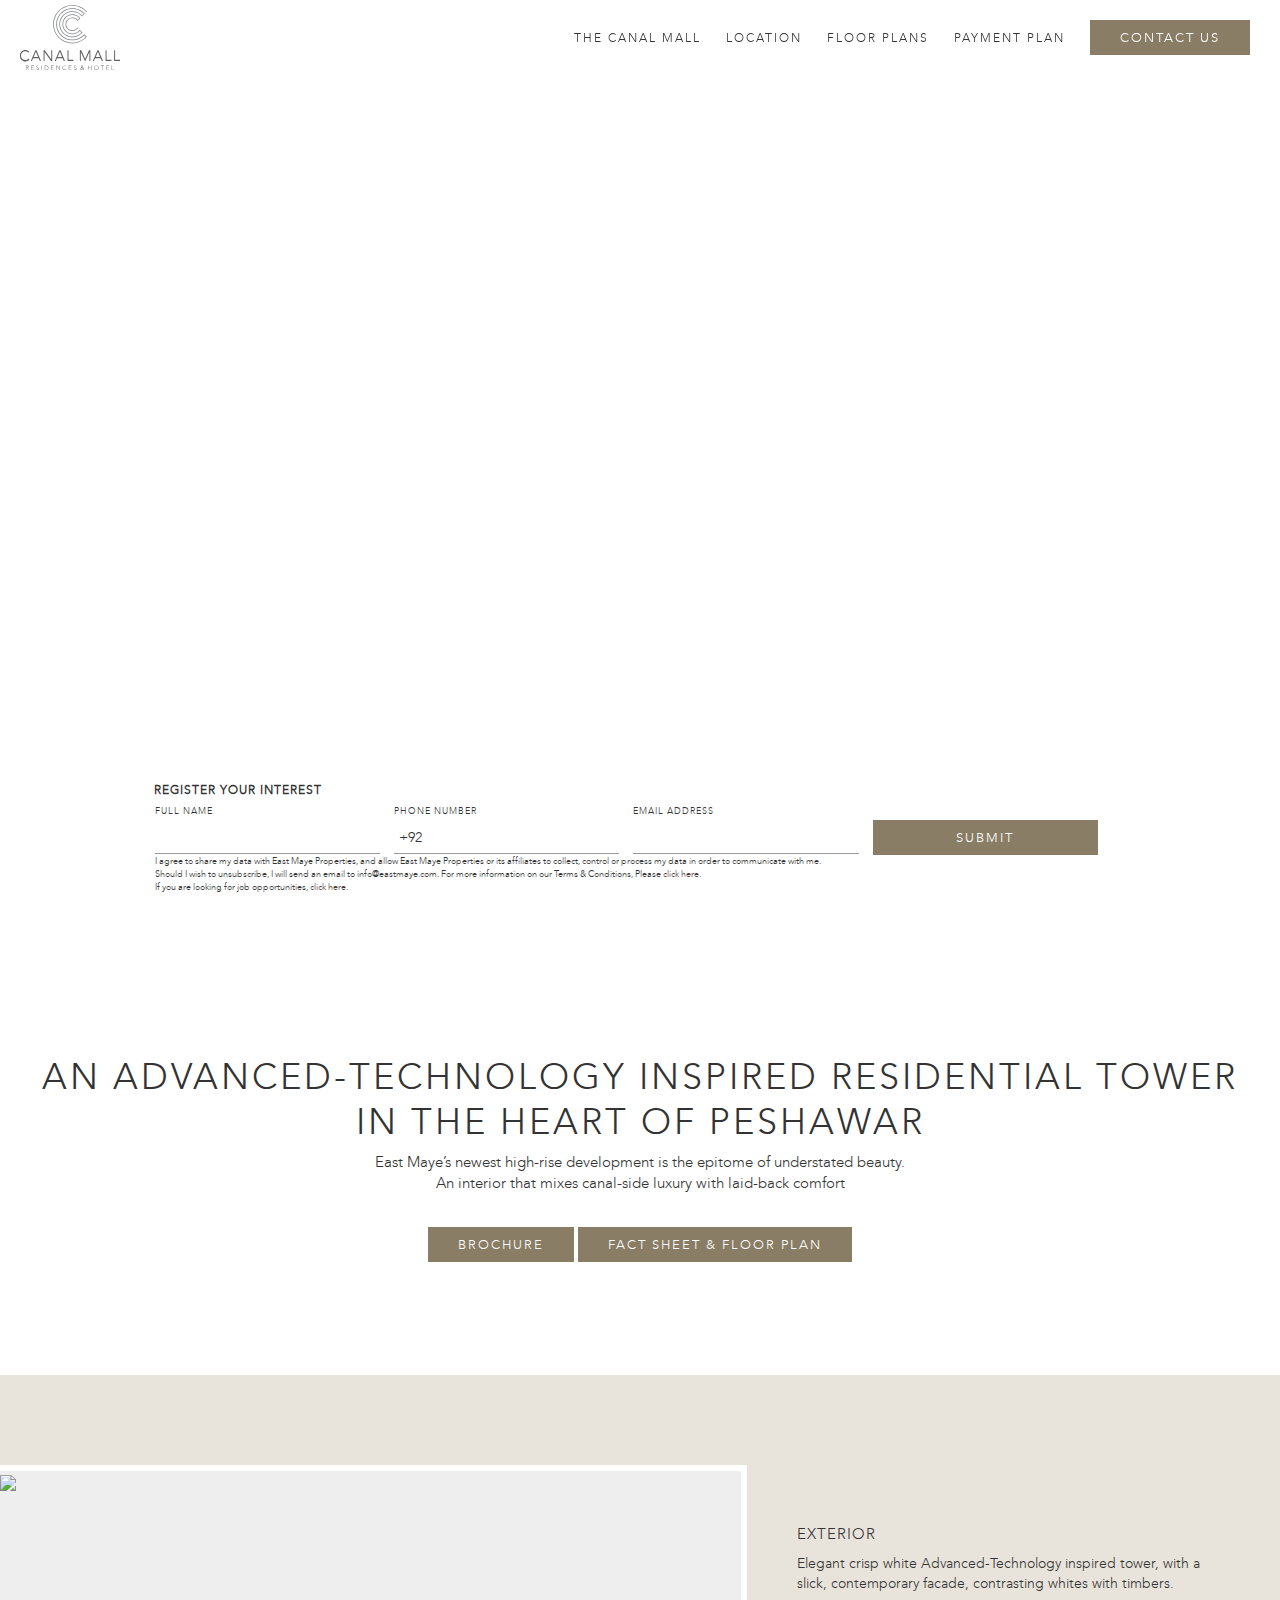
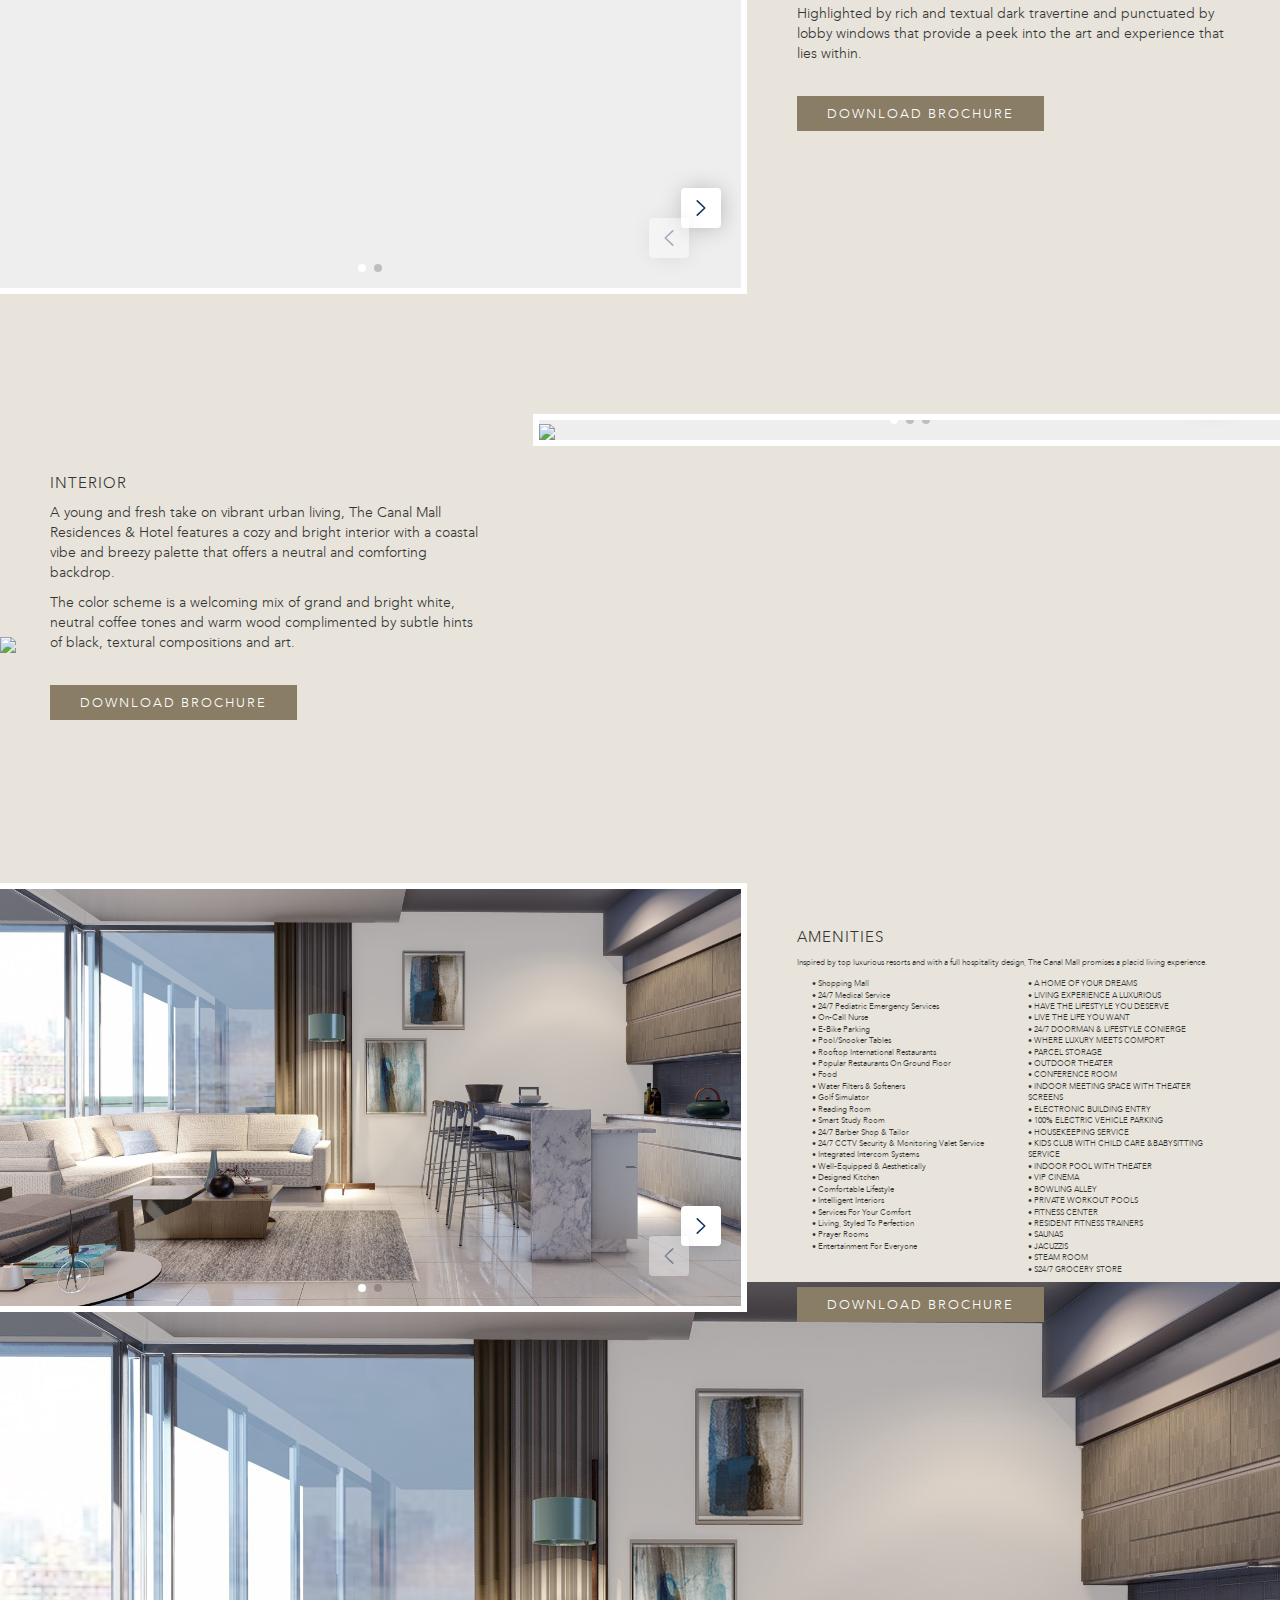
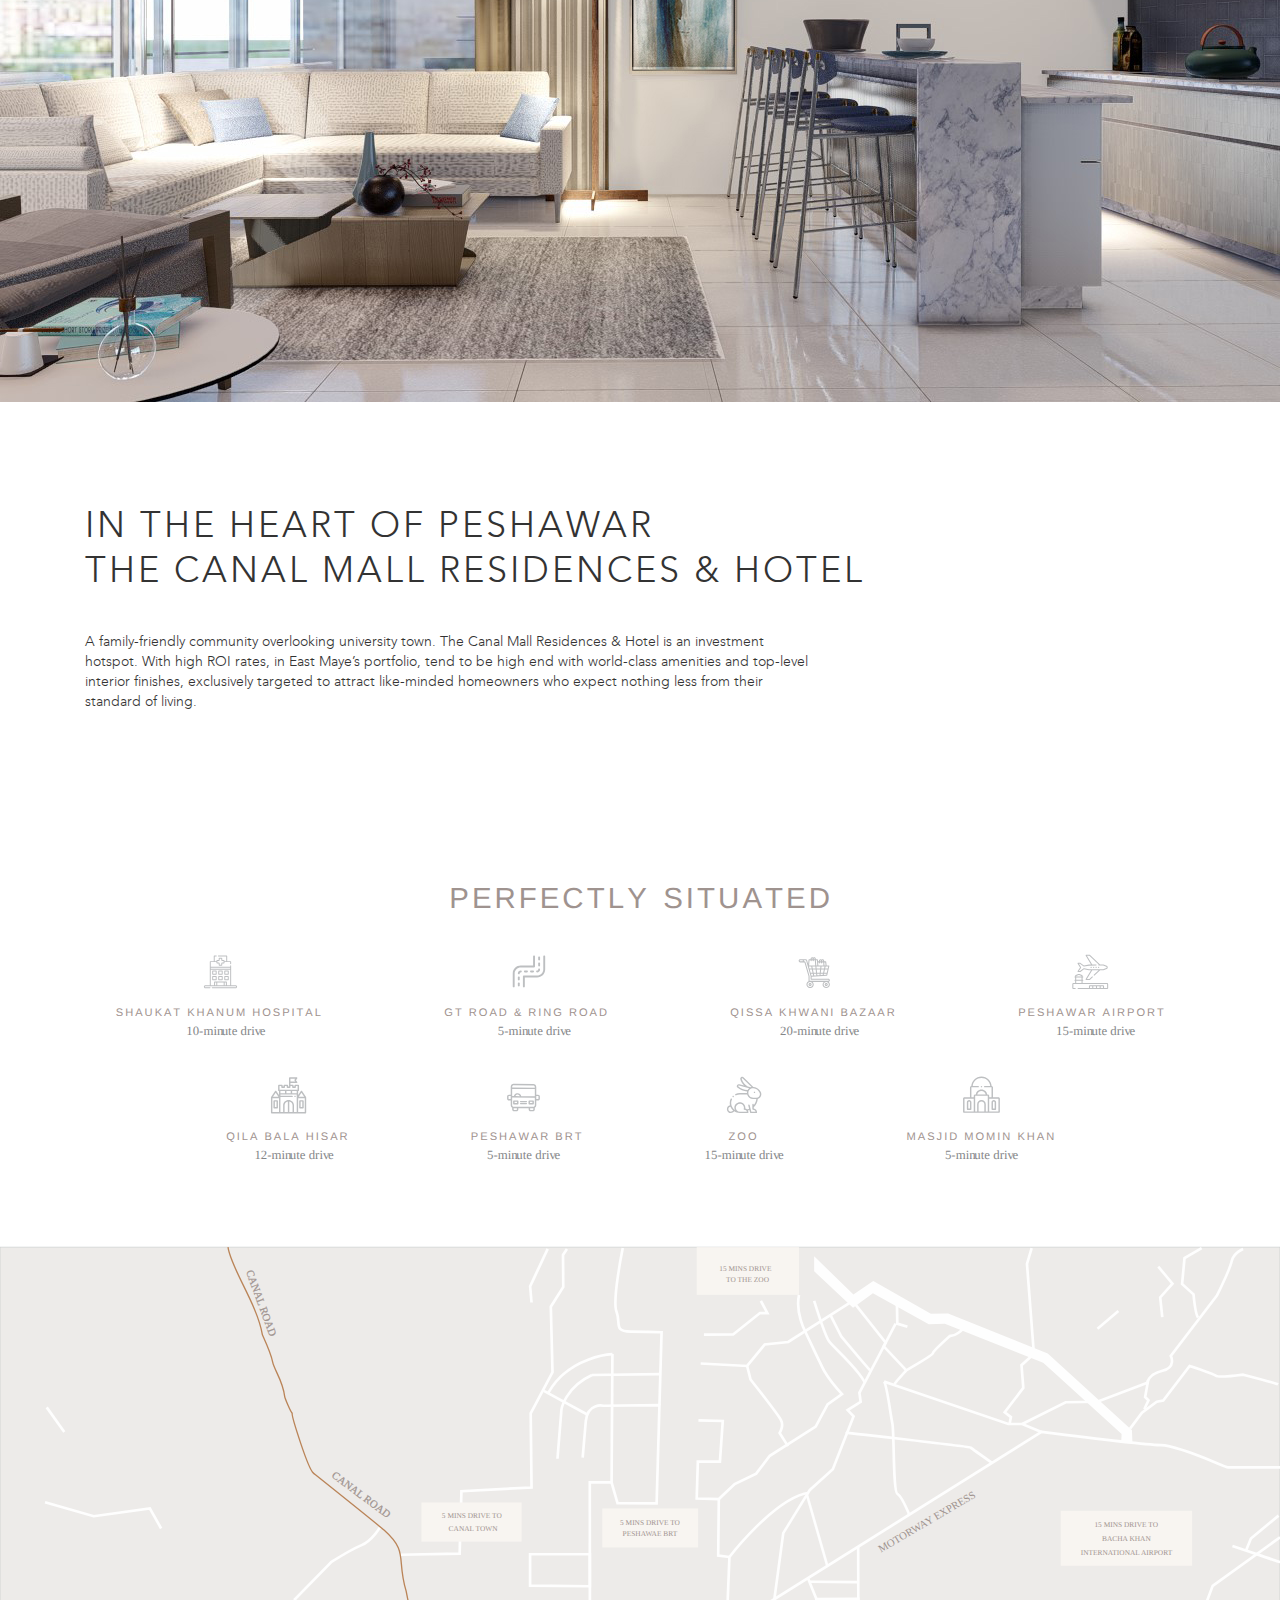
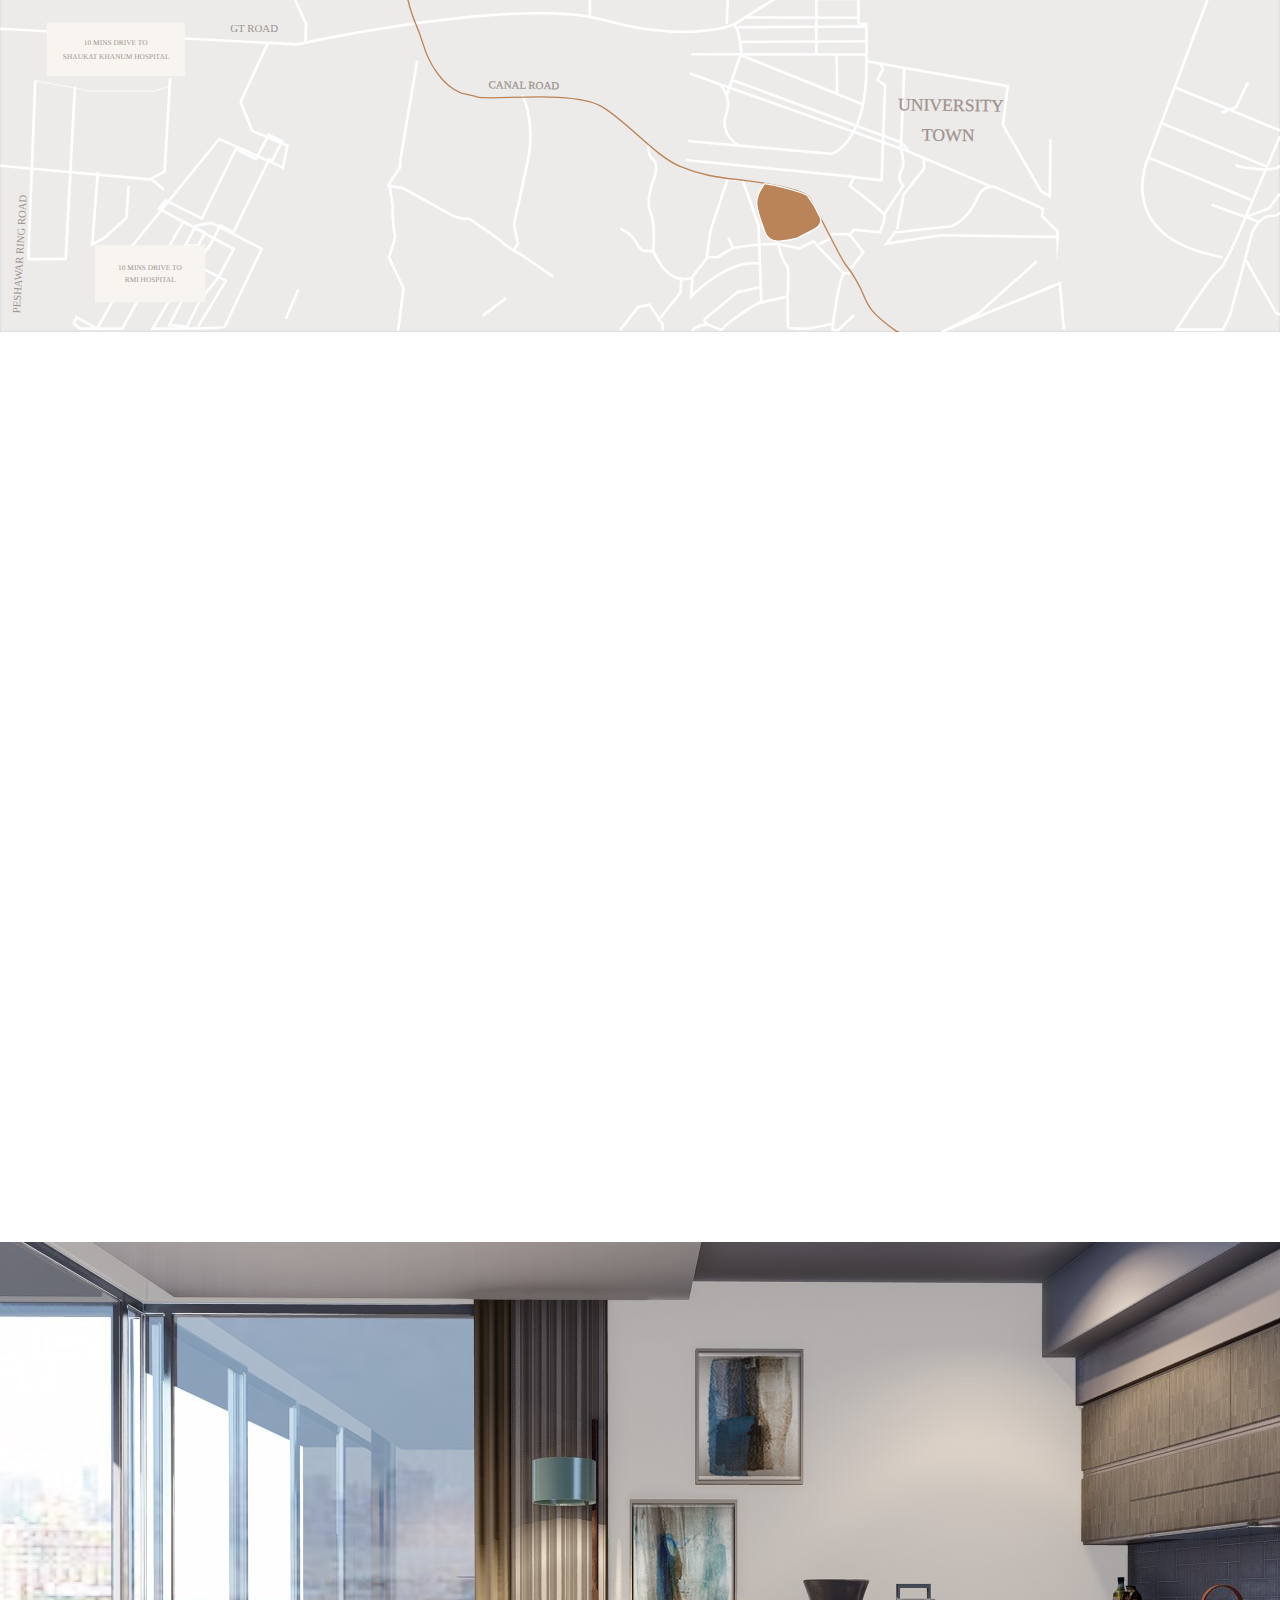
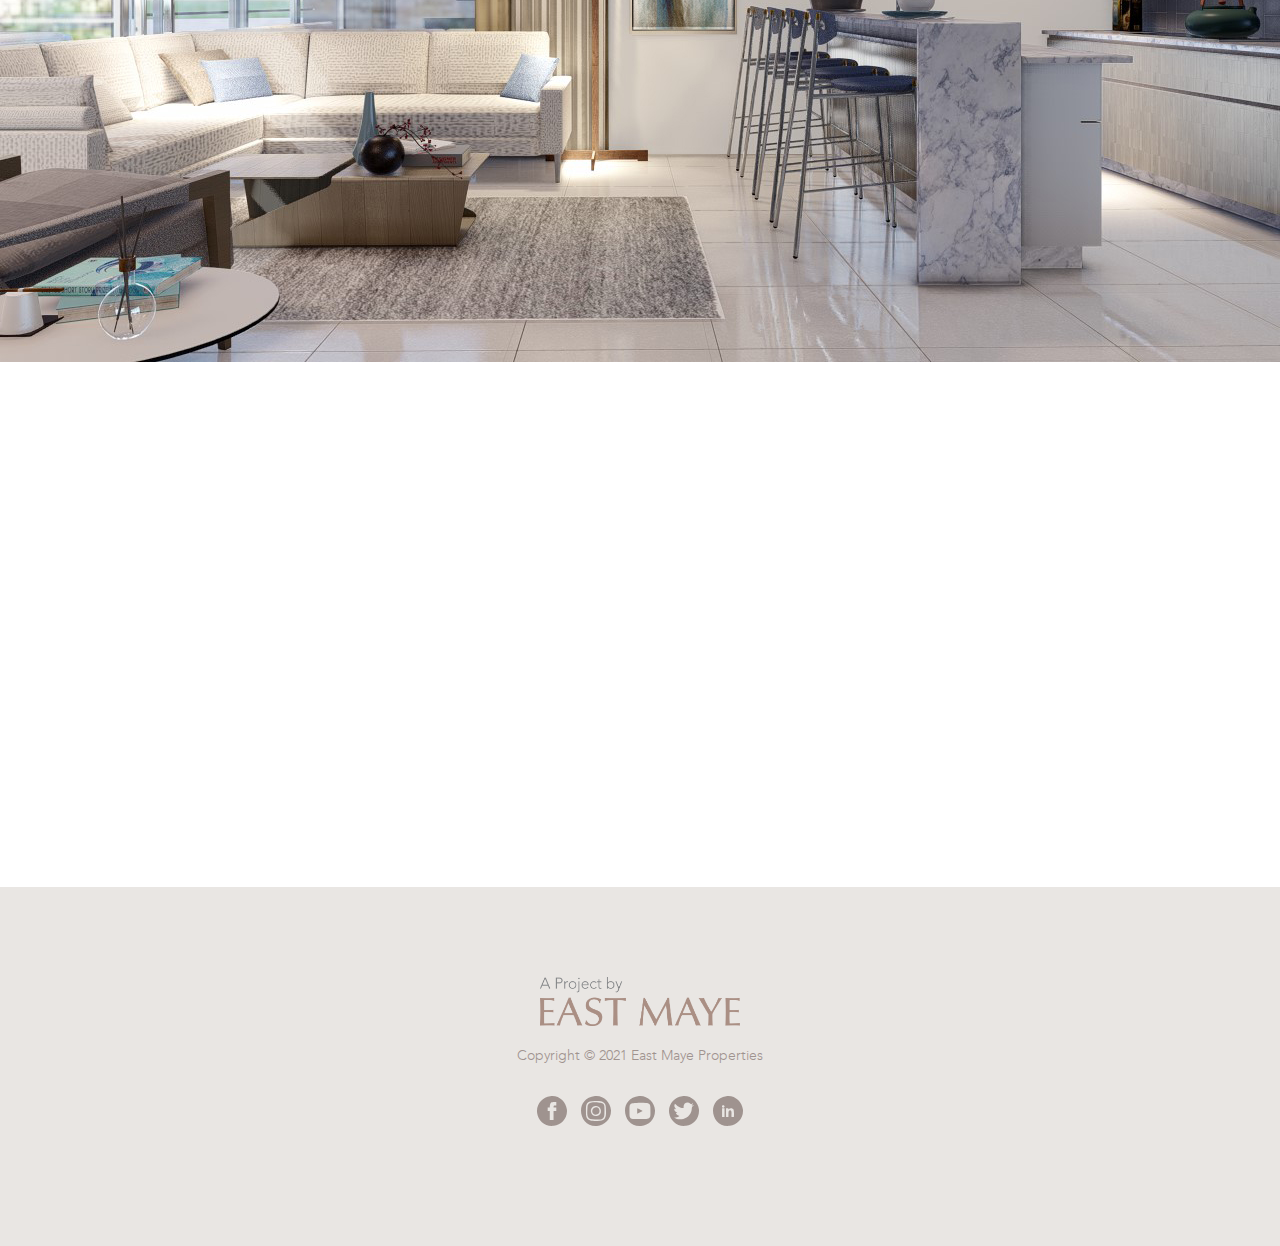
==== index.html @ 53a5257b "up" ====
<!doctype html>
<html class="no-js" lang=""> <meta http-equiv="content-type" content="text/html;charset=UTF-8" />
<head><meta http-equiv="Content-Type" content="text/html; charset=utf-8">
        
        <meta http-equiv="X-UA-Compatible" content="IE=edge,chrome=1">
        <title>The Canal Mall By East Maye</title>
        <meta name="description" content="">
        <meta name="viewport" content="width=device-width, initial-scale=1.0, maximum-scale=1.0,user-scalable=0"/>
        <link rel="apple-touch-icon" href="apple-touch-icon.png">
        <link rel="stylesheet" href="css/bootstrap.min.css">
        <link rel="stylesheet" href="css/main68b3.css?ver=1">
        <link rel="stylesheet" href="css/swiper.min.css">
        <link rel="stylesheet" type="text/css" href="css/jquery.ccpicker.css">
        <link rel="stylesheet" href="css/jquery.datetimepicker.min.css">
      <link rel="stylesheet" href="https://cdnjs.cloudflare.com/ajax/libs/intl-tel-input/16.0.8/css/intlTelInput.css" />
  
   
<!-- jQuery library -->
<script src="https://ajax.googleapis.com/ajax/libs/jquery/3.4.1/jquery.min.js"></script>
        
    

        <!-- Google Tag Manager -->
        <script>(function(w,d,s,l,i){w[l]=w[l]||[];w[l].push({'gtm.start':
        new Date().getTime(),event:'gtm.js'});var f=d.getElementsByTagName(s)[0],
        j=d.createElement(s),dl=l!='dataLayer'?'&l='+l:'';j.async=true;j.src=
        '../www.googletagmanager.com/gtm5445.html?id='+i+dl;f.parentNode.insertBefore(j,f);
        })(window,document,'script','dataLayer','GTM-5DLJLQR');</script>
        <!-- End Google Tag Manager -->
        <script type="text/javascript" src="https://code.jquery.com/jquery-3.4.1.min.js"></script>
    <script type="text/javascript" src="https://cdnjs.cloudflare.com/ajax/libs/intl-tel-input/16.0.8/js/intlTelInput-jquery.min.js"></script>
    <link rel="stylesheet" href="https://cdnjs.cloudflare.com/ajax/libs/intl-tel-input/16.0.8/css/intlTelInput.css"/>

    </head>
   
    <body>
    <!-- Google Tag Manager (noscript) -->
    <noscript><iframe src="https://www.googletagmanager.com/ns.html?id=GTM-5DLJLQR"
    height="0" width="0" style="display:none;visibility:hidden"></iframe></noscript>
  

<a name="home"></a>
<div class="sticky-header">

  <div class="logo">
    <a href="index.html"><img src="img/canallogo.svg" height="65"></a>
  </div>

  
  <div class="nav-desktop desktop-display nav-font">
    <ul>
        <li><a href="#The-Sloane">The Canal Mall</a></li>
        <li><a href="#location">Location</a></li>
        <li><a href="#floor-plan">Floor Plans</a></li>        
        <li><a href="#payment-plan">Payment Plan</a></li>
        <li>
          <a onclick="loadDynamicContentModal('contact-form.html')" class="btn-modal-target cta-btn">Contact Us</a>
        </li>
    </ul>    
  </div>
  <nav class="navbar navbar-default navbar-static-top mobile-display" role="navigation">
      <div class="container-nav">
          <div class="navbar-header">
              <button type="button" class="navbar-toggle collapsed" data-toggle="collapse" data-target="#bs-example-navbar-collapse-1">
                  <span class="sr-only">Toggle navigation</span>
                  <span class="icon-bar"></span>
                  <span class="icon-bar"></span>
                  <span class="icon-bar"></span>
              </button>
          </div>

          <!-- Collect the nav links, forms, and other content for toggling -->
          <div class="collapse navbar-collapse" id="bs-example-navbar-collapse-1">
            <ul class="nav navbar-nav nav-font">
                <li><a href="#The-Sloane">The Canal Mall</a></li>
                <li><a href="#location">Location</a></li>
                <li><a href="#floor-plan">Floor Plans</a></li>        
                <li><a href="#payment-plan">Payment Plan</a></li>
              <li>
          <a onclick="loadDynamicContentModal('contact-form.html')" class="btn-modal-target cta-btn">Contact Us</a>
        </li>
            </ul>
          </div>
      </div>
  </nav>
  <script>$(function(){ 
     var navMain = $(".navbar-collapse"); // avoid dependency on #id
     // "a:not([data-toggle])" - to avoid issues caused
     // when you have dropdown inside navbar
     navMain.on("click", "a:not([data-toggle])", null, function () {
         navMain.collapse('hide');
     });
 });</script>   

</div>




<div class="header-m">
</div>



<div class="wrapper-ctrl">
<div class="main-form main-form-lp2">
  <form action="" method="post">
      <h5 class="ryi-heading">Register your Interest</h5>
      <ul>
          <li>
              <label>Full Name</label>
              <input type="text" name="FullName" class="txt-field" required >
          </li>
         
          <li>
              <label>Phone Number</label>
              <input type="tel" id="txtPhone" name="PhoneNumber" class="txt-field" required >
             
          </li>
      
          <li>
              <label>Email Address</label>
              <input type="email" name="Email" class="txt-field" required "></li>
          <li>
              <button type="submit" class="cta-btn w100p">Submit</button>
          </li>
      </ul>

      <div style="padding: 0 5px; width: 100%; max-width: 700px;">
      <small>
                 I agree to share my data with East Maye Properties, and allow East Maye Properties or its affiliates to collect, control or process my data in order to communicate with me. Should I wish to unsubscribe, I will send an email to info@eastmaye.com. For more information on our Terms &amp; Conditions, Please <a href="https://eastmaye.com" target="_blank" >click here</a>.
                <br> If you are looking for job opportunities, <a href="https://eastmaye.com" target="_blank">click here</a>.
      </small>
      </div>

    </form>
  </div>
</div>


<a name="The-Sloane"></a>
<div class="section-wrapper s-white">
  <div class="row">
    <div class="col-md-12" align="center">

      <p>&nbsp;</p>
      <p>&nbsp;</p>
      <h1>
        An ADVANCED-TECHNOLOGY INSPIRED RESIDENTIAL TOWER
        <span class="mblock">IN THE HEART OF PESHAWAR</span>
      </h1>
      <p class="h1desc">
        East Maye’s newest high-rise development is the epitome of understated beauty. 
<br>An interior that mixes canal-side luxury with laid-back comfort
      </p>
      <p>&nbsp;</p>
      
      <a onclick="loadDynamicContentModal('form-download0e2a.html?Project=The%20Sloane&amp;utm_sub_source='+utm_sub_source+'&amp;utm_medium='+utm_medium+'&amp;utm_campaign='+utm_campaign)" class="btn-modal-target cta-btn">BROCHURE</a>

      <a onclick="loadDynamicContentModal('form-download0e2a.html?Project=The%20Sloane&amp;utm_sub_source='+utm_sub_source+'&amp;utm_medium='+utm_medium+'&amp;utm_campaign='+utm_campaign)" class="btn-modal-target cta-btn">FACT SHEET & FLOOR PLAN</a>

      <p>&nbsp;</p>
      <p>&nbsp;</p>
    </div>
  </div>
</div>





<!-- 
***********************************************
SECTION EXTERIOR
***********************************************
-->
<a name="exterior"></a>
<div class="section-wrapper s-grey">
      <div class="row">

        <div class="col-md-12">
          <p>&nbsp;</p>
        </div>

        
          <div class="col-md-7 col-desktop-z-padd">
            <div class="swiper-container slider-l">
                    <div class="swiper-wrapper">
                      <div class="swiper-slide">
                        <img src="images/exterior/es1.jpg" class="swiper-lazy">
                        <div class="swiper-lazy-preloader swiper-lazy-preloader-white"></div>
                      </div>
                      <div class="swiper-slide">
                        <img src="images/exterior/es2.jpg" class="swiper-lazy">
                        <div class="swiper-lazy-preloader swiper-lazy-preloader-white"></div>
                      </div>
                    <!--   <div class="swiper-slide">
                        <img src="images/exterior/es4.jpg" class="swiper-lazy">
                        <div class="swiper-lazy-preloader swiper-lazy-preloader-white"></div>
                      </div>    -->                   
                    </div>
                    <!-- Add Pagination -->
                    <div class="swiper-pagination swiper-pagination-white"></div>
                    <!-- Navigation -->
                    <div class="swiper-button">
                      <div class="swiper-button-next swiper-button-white"></div>
                      <div class="swiper-button-prev swiper-button-white"></div>
                    </div>
                  </div>
          </div>
          <div class="col-md-5 project-desc">
            <h3>exterior</h3>
            
            <p>Elegant crisp white Advanced-Technology inspired tower, with a slick, contemporary facade, contrasting whites with timbers.</p>
            <p>Highlighted by rich and textual dark travertine and punctuated by lobby windows that provide a peek into the art and experience that lies within.</p>    
            
            <p>&nbsp;</p>
            <a onclick="loadDynamicContentModal('form-download0e2a.html?Project=The%20Sloane&amp;utm_sub_source='+utm_sub_source+'&amp;utm_medium='+utm_medium+'&amp;utm_campaign='+utm_campaign)" class="btn-modal-target cta-btn">DOWNLOAD BROCHURE</a>
          </div>

          <div class="col-md-12 img-wide">
            <img src="images/exterior/es1.jpg" width="100%">
          </div>

          
    </div>
</div>
<!-- 
***********************************************
SECTION V.1
***********************************************
-->


<!-- 
***********************************************
SECTION INTERIOR
***********************************************
-->
<a name="interior"></a>
<div class="section-wrapper s-grey">
      <div class="row">

        
          <div class="col-md-7 col-desktop col-desktop-z-padd">
            <div class="swiper-container slider-r">
                    <div class="swiper-wrapper">

                      <div class="swiper-slide">
                        <img data-src="images/interior/es1.jpg" class="swiper-lazy">
                        <div class="swiper-lazy-preloader swiper-lazy-preloader-white"></div>
                      </div>
                   
                     
                     
                       <div class="swiper-slide">
                        <img data-src="images/interior/es5.jpg" class="swiper-lazy">
                        <div class="swiper-lazy-preloader swiper-lazy-preloader-white"></div>
                      </div> 
                      <div class="swiper-slide">
                        <img data-src="images/interior/es2.jpg" class="swiper-lazy">
                        <div class="swiper-lazy-preloader swiper-lazy-preloader-white"></div>
                      </div> 

                    </div>
                    <!-- Add Pagination -->
                    <div class="swiper-pagination swiper-pagination-white"></div>
                    <!-- Navigation -->
                    <div class="swiper-button">
                      <div class="swiper-button-next swiper-button-white"></div>
                      <div class="swiper-button-prev swiper-button-white"></div>
                    </div>
                  </div>
          </div>
          <div class="col-md-5 project-desc">
            <h3>interior</h3>
            <p>A young and fresh take on vibrant urban living, The Canal Mall Residences & Hotel features a cozy and bright interior with a coastal vibe and breezy palette that offers a neutral and comforting backdrop. </p>
            <p>The color scheme is a welcoming mix of grand and bright white, neutral coffee tones and warm wood complimented by subtle hints of black, textural compositions and art.</p>
            
            <p>&nbsp;</p>
            <a onclick="loadDynamicContentModal('form-download0e2a.html?Project=The%20Sloane&amp;utm_sub_source='+utm_sub_source+'&amp;utm_medium='+utm_medium+'&amp;utm_campaign='+utm_campaign)" class="btn-modal-target cta-btn">DOWNLOAD BROCHURE</a>
          </div>

          <div class="col-md-12 img-wide">
            <img src="images/interior/es6.jpg" width="100%">
          </div>

          
    </div>
</div>
<!-- 
***********************************************
SECTION V.1
***********************************************
-->


<!-- 
***********************************************
SECTION AMENITIES
***********************************************
-->
<a name="amenities"></a>
<div class="section-wrapper s-grey" style="padding-bottom: 0px;">
      <div class="row"style="font-size: 8px;">

        
          <div class="col-md-7 col-desktop-z-padd">
            <div class="swiper-container slider-l">
                    <div class="swiper-wrapper">
                      
                      <div class="swiper-slide">
                        <img data-src="images/amenities/es1.jpg" class="swiper-lazy">
                        <div class="swiper-lazy-preloader swiper-lazy-preloader-white"></div>
                      </div>
                      <div class="swiper-slide">
                        <img data-src="images/amenities/es2.jpg" class="swiper-lazy">
                        <div class="swiper-lazy-preloader swiper-lazy-preloader-white"></div>
                      </div>
                    

                    </div>
                    <!-- Add Pagination -->
                    <div class="swiper-pagination swiper-pagination-white"></div>
                    <!-- Navigation -->
                    <div class="swiper-button">
                      <div class="swiper-button-next swiper-button-white"></div>
                      <div class="swiper-button-prev swiper-button-white"></div>
                    </div>
                  </div>
          </div>
          <div class="col-md-5 project-desc" style="padding-top: 35px !important;">
     <h3>AMENITIES</h3>
    <p>Inspired by top luxurious resorts and with a full hospitality design, The Canal Mall promises a placid living experience.</p>
  <div class="row">
    <div class="col-md-6">
  <ul >
  <li>• Shopping Mall</li>
  <li>• 24/7 Medical Service</li>
  <li>• 24/7 Pediatric Emergency Services</li>
  <li>• On-Call Nurse</li>
  <li>• E-Bike Parking </li>
  <li>• Pool/Snooker Tables </li>
  <li>• Rooftop International Restaurants</li>
  <li>• Popular Restaurants On Ground Floor </li>
 <li>•  Food </li>
 <li>•  Water Filters & Softeners </li>
 <li>•  Golf Simulator </li>
 <li>•  Reading Room </li>
 <li>•  Smart Study Room</li>
 <li>•  24/7 Barber Shop & Tailor </li>
 <li>•  24/7 CCTV Security & Monitoring Valet Service </li>
 <li>•  Integrated Intercom Systems </li>
 <li>•  Well-Equipped & Aesthetically </li>
 <li>•  Designed Kitchen </li>
 <li>•  Comfortable Lifestyle </li>
 <li>•  Intelligent Interiors </li>
 <li>•  Services For Your Comfort </li>
 <li>•  Living, Styled To Perfection</li>
 <li>•  Prayer Rooms </li>
 <li>•  Entertainment For Everyone </li>
            </ul>
      </div>
  <div class="col-md-6">
<ul>
 <li>• A HOME OF YOUR DREAMS </li>
 <li>• LIVING EXPERIENCE A LUXURIOUS  </li>
 <li>• HAVE THE LIFESTYLE YOU DESERVE  </li>
 <li>• LIVE THE LIFE YOU WANT </li>
 <li>• 24/7 DOORMAN & LIFESTYLE CONIERGE  </li>
 <li>• WHERE LUXURY MEETS COMFORT  </li>
 <li>• PARCEL STORAGE </li>
 <li>• OUTDOOR THEATER </li>
 <li>• CONFERENCE ROOM </li>
 <li>• INDOOR MEETING SPACE WITH THEATER SCREENS  </li>
 <li>• ELECTRONIC BUILDING ENTRY </li>
 <li>• 100% ELECTRIC VEHICLE PARKING  </li>
 <li>• HOUSEKEEPING SERVICE </li>
 <li>• KIDS CLUB WITH CHILD CARE &BABYSITTING SERVICE  </li>
 <li>• INDOOR POOL WITH THEATER </li>
 <li>• VIP CINEMA </li>
 <li>• BOWLING ALLEY </li>
 <li>• PRIVATE WORKOUT POOLS </li>
 <li>• FITNESS CENTER </li>
 <li>• RESIDENT FITNESS TRAINERS </li> 
 <li>• SAUNAS </li>
 <li>• JACUZZIS </li>
 <li>• STEAM ROOM </li>
 <li>• S24/7 GROCERY STORE </li>
  </ul>
              </div>
            
            </div>

            <p>&nbsp;</p>
            <a onclick="loadDynamicContentModal('form-download0e2a.html?Project=The%20Sloane&amp;utm_sub_source='+utm_sub_source+'&amp;utm_medium='+utm_medium+'&amp;utm_campaign='+utm_campaign)" class="btn-modal-target cta-btn">DOWNLOAD BROCHURE</a>
          </div>

          <div class="col-md-12 img-wide" style="padding-top: 50px;">
            <img src="images/amenities/es1.jpg" width="100%">
          </div>
          
    </div>
</div>
<!-- 
***********************************************
SECTION V.1
***********************************************
-->
<a name="location"></a>
<div class="section-wrapper s-white">
    <div class="container">
      <div class="row">
        
        <div class="col-md-12">
          <h2>IN THE HEART OF PESHAWAR<br>The Canal Mall Residences & Hotel</h2>
          <p>&nbsp;</p>
        </div>
        <div class="col-md-8">
           <p>A family-friendly community overlooking university town. The Canal Mall Residences & Hotel is an investment hotspot. With high ROI rates, in East Maye’s portfolio, tend to be high end with world-class amenities and top-level interior finishes, exclusively targeted to attract like-minded homeowners who expect nothing less from their standard of living.</p>
          <p>&nbsp;</p>
        </div>
       <!--  <div class="col-md-12">
          <img src="img/minutes.svg" width="100%">
        </div> -->

      </div>
    </div>
</div>

<div class="">
<img src="images/location/mapp.svg" width="100%">
</div>
<!-- section 2 choose your appatment -->

<a name="floor-plan"></a>
<div class="section-wrapper s-white fadein-right">
    <div class="">
      <div class="row" align="center">

       <h2>Choose your apartment</h2>
       <p>&nbsp;</p>
       <div class="gallery-btn-v2-ctrl" id="btn-state-2">
         <a id="btn3" class="btn btn2 active-state-2">1 Bedroom</a>
          <a id="btn" class="btn btn2 ">2 Bedroom</a>
          <a id="btn2" class="btn btn2 ">3 Bedroom</a>
          <a id="btntest" class="btn btn2">PentHouse  </a>

                  
        </div> 

        <div  class="gallery-ctrl load2"></div>


      </div>
    </div>
</div>
<!-- ******************************** -->



<div class="">
<img src="images/amenities/es1.jpg" width="100%">
</div>


<!-- 
***********************************************
SECTION
***********************************************
-->

<a name="payment-plan"></a>
<div class="section-wrapper s-white fadein-left">
    <div class="container">
      <div class="row" align="center">


        <h2>Payment Plan</h2>
        
        <p>&nbsp;</p>

        <div class="col-md-4 t-center payment-plan-content">
          <strong class="font-s-3">10%</strong>
          <span>Upon signing of booking application form</span>
        </div>

        <div class="col-md-4 t-center payment-plan-content">
          <strong class="font-s-3">10%</strong>
          <span>20 days after booking confirmation</span>
        </div>
        <div class="col-md-4 t-center payment-plan-content">
          <strong class="font-s-3">10%</strong>
          <span>10 days upon receiving of confirmation letter signed by East Maye management</span>
        </div>


        <div class="col-md-4 t-center payment-plan-content">
          <strong class="font-s-3">60%</strong>
          <span> 12 quartery installments</span>
        </div>

       
        <div class="col-md-4 t-center payment-plan-content">
          <strong class="font-s-3">10%</strong>
          <span>At possession</span>
        </div>

       

      </div>
    </div>
</div>
<!-- 
***********************************************
SECTION
***********************************************
-->









<!-- 
***********************************************
SECTION FOOTER
***********************************************
-->
<div class="section-wrapper s-brown">
    <div class="container">
      <div class="row">

          <div class="col-md-12 t-center">
            <p>&nbsp;</p>
            <img src="img/eastmaye.png" width="200">
            <br><br>
            <p>Copyright © 2021 East Maye Properties</p>
            <br>
            <a class="sm-ico" href="https://www.facebook.com/TheCanalMall/" target="_blank"><img src="images/icons/sm_facebook.svg" class="bg-dark" width="30""></a>
            <a class="sm-ico" href="https://www.instagram.com/canalmall" target="_blank"><img src="images/icons/sm_instagram.svg" width="30"></a>
            <a class="sm-ico bg-dark" href="https://m.youtube.com/channel/UCEZoSmVcYmdJOhjnyUprpHQ" target="_blank"><img src="images/icons/sm_youtube.svg" width="30"></a>
            <a class="sm-ico" href="http://www.twitter.com/thecanalmall" target="_blank"><img src="images/icons/sm_twitter.svg" width="30"></a>
            <a class="sm-ico" href="http://www.linkedin.com/in/canalmall" target="_blank"><img src="images/icons/sm_linkedin.svg" width="30"></a>
            <p>&nbsp;</p>
            <p>&nbsp;</p>
          </div>

      </div>
    </div>
</div>
<!-- 
***********************************************
SECTION
***********************************************
-->











<!-- 
***********************************************
MODAL SECTION
***********************************************
-->
<div class="modal fade" id="bootstrap-modal" role="dialog">
    
    <div class="modal-dialog">
        <!-- Modal content-->
        <div class="modal-content">
            
          <div id="demo-modal">
          
          </div>
          <div style="clear: both"></div>
          

        </div>
    </div>
</div>
<!-- 
***********************************************
MODAL SECTION
***********************************************
-->    













        <script src="js/vendor/bootstrap.min.js"></script>
        <script src="js/main.js"></script>

        <!-- Swiper JS -->
        <script src="js/swiper.min.js"></script>
        <script src="js/swiper.manual.js"></script>
        <script>
          var swiper = new Swiper('.swiper-container', {
            // Enable lazy loading
            lazy: true,
            pagination: {
              el: '.swiper-pagination',
              clickable: true,
            },
            navigation: {
              nextEl: '.swiper-button-next',
              prevEl: '.swiper-button-prev',
            },

          });
        </script>
        

        


        <!-- Phone number -->
        <script>
        $(function () {
            var code = "+92"; // Assigning value from model.
            $('#txtPhone').val(code);
            $('#txtPhone').intlTelInput({
                autoHideDialCode: true,
                autoPlaceholder: "ON",
                dropdownContainer: document.body,
                formatOnDisplay: true,
                hiddenInput: "full_number",
                initialCountry: "auto",
                nationalMode: true,
                placeholderNumberType: "MOBILE",
                preferredCountries: ['US'],
                separateDialCode: true
            });
           
        });
    </script>

        
        <script>
            $(document).ready(function() {
                $("#PhoneNumber").CcPicker({
                    "countryCode": "ae"
                  });
            });        
        </script>   

        <!-- Modal Ajax -->
        <script>
          function loadDynamicContentModal(modal){
            var options = {
                modal: true,
                height:300,
                width:500
              };
            $('#demo-modal').load(modal, function() {
              $('#bootstrap-modal').modal({show:true});
              });    
          }
        </script>
<!-- load 2nd -->
  <script>
    $(document).ready(function() {
      $('.load2').load("l3.html");
       $('#btn3').click(function() {
       $('.load2').load('l3.html');
      });
      $('#btn').click(function() {
       $('.load2').load('l1.html');
      });
      $('#btn2').click(function() {
       $('.load2').load('l2.html');
      });
       $('#btntest').click(function(){
        $('.load2').load('painthouse.html');
      });


    });
  </script>
<!-- end -->
        <!-- load html -->
        <script>
          $(document).ready(function(){
            


           /* $('#slider-html-load-2').load("slider-gallery/apartment-studios.html");

                $("#btn_studios").click(function(){
                        $("#slider-html-load-2").load("slider-gallery/apartment-studios.html");
                        return false;
                });
                $("#btn_1bedroom").click(function(){
                        $("#slider-html-load-2").load("slider-gallery/apartment-1bedroom.html");
                        return false;
                });
                $("#btn_2bedrooms").click(function(){
                        $("#slider-html-load-2").load("slider-gallery/apartment-2bedrooms.html");
                        return false;
                });*/


                /*
                ******************************
                FADE IN SCROLLING
                ******************************
                */
                $(window).scroll(function() {
                    $('.fadein-left').each(function(i) {

                        var middle_of_object = $(this).offset().top + ($(this).outerHeight() / 3);
                        var middle_of_window = $(window).scrollTop() + $(window).height();

                        if (middle_of_window > middle_of_object) {

                            $(this).animate({'opacity':'1','margin-left':'0px'},500);
                        }
                    });
                    $('.fadein-right').each(function(i) {

                        var middle_of_object = $(this).offset().top + ($(this).outerHeight() / 3);
                        var middle_of_window = $(window).scrollTop() + $(window).height();

                        if (middle_of_window > middle_of_object) {

                            $(this).animate({'opacity':'1','margin-right':'0px'},500);
                        }
                    });
                });
                /*
                ******************************
                FADE IN SCROLLING
                ******************************
                */


              //sticky Nav
              var header = $(".sticky-header");
                $(window).scroll(function() {
                    var scroll = $(window).scrollTop();

                    if (scroll >= 100) {
                        header.addClass("sticky-nav-active");
                    } else {
                        header.removeClass("sticky-nav-active");
                    }
                });                 

                
          });
        </script>

        <script>
        //To clear javascript
        //location.reload();
        </script>

        <!-- Smooth scroll -->
        <script type="text/javascript">
        $('a[href*="#"]')
          // Remove links that don't actually link to anything
          .not('[href="#"]')
          .not('[href="#0"]')
          .click(function(event) {
            // On-page links
            if (
              location.pathname.replace(/^\//, '') == this.pathname.replace(/^\//, '') 
              && 
              location.hostname == this.hostname
            ) {
              // Figure out element to scroll to
              var target = $(this.hash);
              target = target.length ? target : $('[name=' + this.hash.slice(1) + ']');
              // Does a scroll target exist?
              if (target.length) {
                // Only prevent default if animation is actually gonna happen
                event.preventDefault();
                $('html, body').animate({
                  scrollTop: target.offset().top
                }, 1000, function() {
                  // Callback after animation
                  // Must change focus!
                  var $target = $(target);
                  $target.focus();
                  if ($target.is(":focus")) { // Checking if the target was focused
                    return false;
                  } else {
                    $target.attr('tabindex','-1'); // Adding tabindex for elements not focusable
                    $target.focus(); // Set focus again
                  };
                });
              }
            }
          });          
        </script>



        <script>
        // Add active class to the current button (highlight it)
        var header = document.getElementById("btn-state");
        var btns = header.getElementsByClassName("btn");
        for (var i = 0; i < btns.length; i++) {
          btns[i].addEventListener("click", function() {
          var current = document.getElementsByClassName("active-state-1");
          current[0].className = current[0].className.replace(" active-state-1", "");
          this.className += " active-state-1";
          });
        }
        </script>

        <script>
        // Add active class to the current button (highlight it)
        var header_b = document.getElementById("btn-state-2");
        var btns_b = header_b.getElementsByClassName("btn2");
        for (var i = 0; i < btns_b.length; i++) {
          btns_b[i].addEventListener("click", function() {
          var current = document.getElementsByClassName("active-state-2");
          current[0].className = current[0].className.replace(" active-state-2", "");
          this.className += " active-state-2";
          });
        }
        </script>    



        <script type="text/javascript">
                var url_string = window.location.href;
                var url = new URL(url_string.html);
                
                var utm_sub_source = url.searchParams.get("utm_sub_source");
                var utm_medium = url.searchParams.get("utm_medium");
                var utm_campaign = url.searchParams.get("utm_campaign");
              </script>

    
    
        </body>
    </html>
---- css/main68b3.css ----
@font-face {
    font-family: 'Avenir-Light';
    src: url('../fonts/avenir-light-webfont.woff2') format('woff2'),
         url('../fonts/avenir-light-webfont.woff') format('woff');
    font-weight: normal;
    font-style: normal;

}

@font-face {
  font-family: "AvenirLTStd-Heavy";
  src: url("../fonts/AvenirLTStd-Heavy.eot"); /* IE9 Compat Modes */
  src: url("../fonts/AvenirLTStd-Heavyd41d.eot?#iefix") format("embedded-opentype"), /* IE6-IE8 */
    url("../fonts/AvenirLTStd-Heavy.otf") format("opentype"), /* Open Type Font */
    url("../fonts/AvenirLTStd-Heavy.svg") format("svg"), /* Legacy iOS */
    url("../fonts/AvenirLTStd-Heavy.ttf") format("truetype"), /* Safari, Android, iOS */
    url("../fonts/AvenirLTStd-Heavy.woff") format("woff"), /* Modern Browsers */
    url("../fonts/AvenirLTStd-Heavy.woff2") format("woff2"); /* Modern Browsers */
  font-weight: normal;
  font-style: normal;
}

@font-face {
  font-family: "AvenirLTStd-Medium";
  src: url("../fonts/AvenirLTStd-Medium.eot"); /* IE9 Compat Modes */
  src: url("../fonts/AvenirLTStd-Mediumd41d.eot?#iefix") format("embedded-opentype"), /* IE6-IE8 */
    url("../fonts/AvenirLTStd-Medium.otf") format("opentype"), /* Open Type Font */
    url("../fonts/AvenirLTStd-Medium.svg") format("svg"), /* Legacy iOS */
    url("../fonts/AvenirLTStd-Medium.ttf") format("truetype"), /* Safari, Android, iOS */
    url("../fonts/AvenirLTStd-Medium.woff") format("woff"), /* Modern Browsers */
    url("../fonts/AvenirLTStd-Medium.woff2") format("woff2"); /* Modern Browsers */
  font-weight: normal;
  font-style: normal;
}


/*--------------------------------------------------------------
#GLOBAL
--------------------------------------------------------------*/
/* Chrome, Safari, Edge, Opera */
input::-webkit-outer-spin-button,
input::-webkit-inner-spin-button {
  -webkit-appearance: none;
  margin: 0;
}



/* Firefox */
input[type=number] {
  -moz-appearance:textfield;
}
input {
    -webkit-appearance: none;
}
input:focus, textarea:focus, select:focus{
        outline: none;
}
ul {
	list-style: none;
	margin: 0px;
	padding: 0px;
}

.font-s-1 {
	font-size: 40px;
	color: #bb8459;
	font-family: 'AvenirLTStd-Heavy';
	font-weight: bold;
	line-height: 38px;
}
.font-s-2 {
	font-size: 14px;
	text-transform: uppercase;
	letter-spacing: 1px;
	font-family: 'AvenirLTStd-Medium';
}
.font-s-3 {
	font-size: 50px;
	color: #848688;
	font-family: 'AvenirLTStd-Heavy';
	font-weight: bold;
	line-height: 50px;
}
.w100p {
	width: 100%;
}

.section-wrapper {
	padding: 60px 0;
	clear: both;
}
@media screen and (max-width: 990px) {
	.section-wrapper {
		padding: 50px 0;
	}
}	

.clear {
	clear: both;
}
.s-white {
	background-color: #ffffff;
}
.s-grey {
	background-color: #e8e4db;
}
.s-grey-darker {
	background-color: #f1f0f2;
}
.s-blue {
	background: #001d3e;
	color: #fff;
}
.s-brown {
	background:#E9E6E3;
	color:#9F938F;
}
.mblock {
	display: block;
}
@media screen and (max-width: 990px) {
	.mblock {
		display: unset;
	}
}
.align-right-to-center {
	text-align: right;
}
.align-left-to-center {
	text-align: left;
}
.t-center {
	text-align: center;
}
.t-left {
	text-align: left!important;
}


@media screen and (max-width: 990px) {
	.align-right-to-center {
		text-align: center;
	}
	.align-left-to-center {
		text-align: center;
	}
	.align-center-to-left {
		text-align: left;
	}
}

.sm-ico {
	padding: 0 5px;
}

/*--------------------------------------------------------------
#GLOBAL
--------------------------------------------------------------*/



html, body {
  overflow-x: hidden;
}
body {
  position: relative
  color:#4C3733;
}

body {
	font-family: 'Avenir-Light';
	font-weight: normal;
}
h1,h3,h4,h5,h6 {
	margin: 8px 0;
	padding: 0px;
}
h1,h2,h4 {
	font-family: 'Avenir-Light';
	text-transform: uppercase;
}
h3 {
	letter-spacing: 1px;
	text-transform: uppercase;
	font-size:15px;
	line-height: 23px;
}
h4 {
	padding-top: 10px;	
}

h1,h2 {
	font-size: 36px;
	padding: 20px 0 0px 0;
	line-height: 45px;
	letter-spacing: 3px;
}

h5 {
	font-size: 20px;
	font-weight: bold;
}
.h1desc {
	font-size: 15px;
}
@media screen and (max-width: 768px) {
	h1,h2 {			
		padding-left: 20px;
		padding-right: 20px;
		text-align: center;

		font-size: 20px;
		padding: 20px 0 0px 0;
		line-height: 30px;
		letter-spacing: 1px;
	}
}


h2 span {
	color: #bb8459;
}



h4 {
	color: #6f6f6f;
	font-size: 16px;
}


a {color: #4C3733;}
a:hover {color: #4C3733; text-decoration: underline;}






.logo {
	position: absolute;
	top: 5px;
	left: 20px;
}




.main-form-ctrl {
	float: left;
	width: 100%;
	padding: 30px;
	margin-top: -180px;
	background: rgba(255, 255, 255, 0.8);
}
.main-form {
	border:0px solid #d7d7d7;
	width: 100%;
	max-width: 1000px;
	margin: auto;	
	padding: 20px 10px;
}
.banner-info {
	padding-bottom: 30px;
}
@media screen and (max-width: 990px) {

	.main-form-ctrl {
		padding: 30px 10px;
		margin-top: -380px;
	}
	

}





.slider-ctrl {
	position: absolute;
	right: -100%;
	top: 25px;
}
.slider-ctrl {
	width: 50%;
}
@media screen and (max-width: 990px) {
	.slider-ctrl {
		position: unset!important;
		right: unset!important;
		top: unset!important;
	}
	.slider-ctrl {
		width: 100%!important;
	}	
}

.to-right {
	float: right;
}
.to-right .slider-ctrl {
	position: absolute;
	left: -100%;
	top: 25px;
}
@media screen and (max-width: 990px) {
	.to-right {
		float: unset;
		padding-left: 15px;
	}
}

.color-or-blue {
	color: #001d3e!important;
}




.location-dubai {
	list-style: none;
	margin: 0px;
	padding: 0px;
}
.location-dubai li {
	list-style: none;
	margin-bottom: 15px;
}

.time-desc span {
	display: block;
	width: 100%;
	text-align: center; 
}

.time-desc, .location-desc {
	float: left;
	text-align: left;
	
}
.time-desc {
	margin-right: 16px;
}





/*--------------------------------------------------------------
#Button
--------------------------------------------------------------*/
.sub-cta-ctrl {
	background: url(../img/line-bg.png) repeat-x;
	background-position: center;
	margin-top: 50px;
}
@media screen and (max-width: 990px) {
	.sub-cta-ctrl {
		background: none;
	}
	.cta-btn {
		padding: 10px 20px!important;
		display: block;
		margin-bottom: 5px;
	}
}	
.cta-btn {
	background: #8A7D66;
	text-align: center;
	text-transform: uppercase;
	font-size: 13px;
	color: #fff!important;
	padding: 10px 30px 10px 30px;
	line-height: 15px;
	border: 0px;
	letter-spacing: 2px;
	text-decoration: none;
	position: relative;
	z-index: 1;
}
.cta-btn:hover {
	text-decoration: none;
	color: #fff;
}
.medium {
	width: 200px;
}



/*
#FORM
*/
.main-form label {
	display: block;
	text-transform: uppercase;
	text-align: left;
	font-weight: normal;
}

.txt-field {
	border:0px;
	width: 100%;
	color: #333;
	padding: 5px;
	-webkit-border-radius: 3px;
	-moz-border-radius: 3px;
	border-radius: 3px;	
	border:1px solid #9a9a9a;
}
.main-form .txt-field {
	border-top: 0px;
	border-right: 0px;
	border-left: 0px;
	border-radius: 0px;
}
.main-form li {
	display: inline-block;
	width: 19%;
	padding: 0 5px;
}
.main-form-lp2 li{
	width: 24%;
}
.main-form li label{
	font-size: 9px;
	letter-spacing: 1px;
}

.main-form-pop-up li {
	width: 100%!important;
	margin-top: 30px;
	display: block;
}
/* Galaxy Fold ----------- */
@media only screen and (min-width : 280px) {
#txtPhone{
    width: 106% !important;
  }
}
/* iphone 5/SE ----------- */
@media only screen and (min-width : 320px) {
#txtPhone{
    width: 123% !important;
  }
}
@media only screen and (min-width: 360px) {
#txtPhone {
    width: 140%!important;
  }
}
/* iphone 6/7/8/X ----------- */
@media only screen and (min-width : 375px) {
#txtPhone{
    width: 146% !important;
  }
}

/* pixel 2/2 XL ----------- */
@media only screen and (min-width : 411px) {
#txtPhone{
    width: 161% !important;
  }
}
/* iPhone 6/7/8/Plus ----------- */
@media only screen and (min-width : 414px) {
#txtPhone{
    width: 162.5% !important;
  }
}


/* Surface Duo ----------- */
@media only screen and (min-width : 540px) {
#txtPhone{
    width: 216% !important;
  }
}
/* iPad ----------- */
@media only screen and (min-width : 768px) {
#txtPhone{
    width: 313% !important;
  }
}


/* iPad Pro ----------- */
@media only screen and (min-width : 1024px) {
#txtPhone{
    width: 100% !important;
  }
}
@media screen and (max-width: 990px) {
	.main-form li {
		display: block;
		width: 100%!important;
		padding: 0 5px;
		margin-bottom: 20px;
	}	
}
.main-form ul {
	text-align: left;
}



.main-cta-form li {
	margin-bottom: 10px;
}
.main-cta-form label {
	font-weight: normal;
	padding: 0px;
	margin: 0px;
}




/*--------------------------------------------------------------
#SWIPER
--------------------------------------------------------------*/
.swiper-container {
	/*background: url(../img/bg-grey.gif) no-repeat left bottom;*/
}

.swiper-button-next, .swiper-button-prev{
	bottom: 30px!important;
	top: auto!important;
	height: 40px!important;
	width: 40px!important;
	background: #fff;
	-webkit-border-radius: 4px;
	-moz-border-radius: 4px;
	border-radius: 4px;
	-webkit-box-shadow: 1px 1px 24px -4px rgba(0,0,0,0.34);
	-moz-box-shadow: 1px 1px 24px -4px rgba(0,0,0,0.34);
	box-shadow: 1px 1px 24px -4px rgba(0,0,0,0.34);
}

.swiper-button i,
.slider-with-box-bg .swiper-button i,
.slider-ep-arrow .swiper-button i {
	color: #00293e;
	display: none;
}

.swiper-button-next,
.slider-with-box-bg .swiper-button-next,
.slider-ep-arrow .swiper-button-next {
	z-index: 8;
	margin-bottom: 30px;
	margin-right: 10px;
	background:#fff url(../images/swpr-arrow-r.svg) center no-repeat!important;
}

.swiper-button-prev,
.slider-with-box-bg .swiper-button-prev,
.slider-ep-arrow .swiper-button-prev {
	z-index: 9;
	left: auto!important;
	right: 52px!important;
	background:#fff url(../images/swpr-arrow-l.svg) center no-repeat;
}
.swiper-button-next::after, .swiper-button-prev::after {
	font-family: unset;
	text-indent: -9999px;
	font-size: 1px;
}

.swiper-lazy-preloader-white {
	margin-top: 30%!important;
}






/*--------------------------------------------------------------
#ICONS
--------------------------------------------------------------*/
.link-icons {
	padding-top: 30px;
}
ul.info-icons {
	list-style: none;
	margin: 0px!important;
	padding: 0 0 20px 0!important;
	text-align: center;
}
.info-icons li {
	display: inline-block;
	text-align: center;
	padding: 0 15px 10px 15px;
}
.info-icons li:first-child {
	padding-left: 0px;
}
.info-icons a {
	color: #333;
	text-decoration: none;
}
@media screen and (max-width: 768px) {
	ul.info-icons {
		text-align: center;
	}
	.info-icons li:first-child {
		padding-left: auto;
	}
	.info-icons li {
		display: inline-block;
		text-align: center;
		padding: 0 6px 10px 6px;
	}
}


.navbar-toggle {
	margin-top: 20px;
	border-radius:0px;
	border: .5px solid #000 transparent!important;
}
.navbar-header {
	padding-bottom: 13px;
}
.navbar-default .navbar-toggle {
	border-color: #001936;	
}
.navbar-default .navbar-toggle .icon-bar {
    background-color:none!important;

}
.navbar-toggle .icon-bar {
	height: 1px;
}

.navbar-default .navbar-toggle:hover, .navbar-default .navbar-toggle:focus {
    background-color:none!important;
}

.container-nav {
		margin: 0 30px 0 0;
		float: right;
	}
@media screen and (max-width: 1200px) {
	.container {
		padding: 0px;
		width: 95%;
	}
}

@media screen and (max-width: 768px) {
	.container-nav {
		width: 90%;
		margin: auto!important;
		float: unset;
		text-align: center;
	}
}

.navbar-default {
	background: none;
	border: 0px;
}
.navbar-collapse {
	background: #fff;
}

@media (max-width: 9999px) {
    .navbar-header {
        float: none;
    }
    .navbar-left,.navbar-right {
        float: none !important;
    }
    .navbar-toggle {
        display: block;
    }
    .navbar-collapse {
        border-top: 1px solid transparent;
        box-shadow: inset 0 1px 0 rgba(255,255,255,0.1);
    }
    .navbar-fixed-top {
        top: 0;
        border-width: 0 0 1px;
    }
    .navbar-collapse.collapse {
        display: none!important;
    }
    .navbar-nav {
        float: none!important;
        margin-top: 7.5px;
    }
    .navbar-nav>li {
        float: none;
    }
    .navbar-nav>li>a {
        padding-top: 10px;
        padding-bottom: 10px;
    }
    .collapse.in{
        display:block !important;
    }
}

/*--------------------------------------------------------------
#MODAL
--------------------------------------------------------------*/
.modal-dialog {
	width: 80%;
	margin: auto;
	max-width: 900px;
}
@media screen and (max-width: 990px) {
	.modal-dialog {
		width: 95%;
		margin-top: 10%;
	}
}	
.btn-modal-target {
	cursor: pointer;
}


.row {
	padding: 0px;
	margin: auto 0px;
}



/*--------------------------------------------------------------
#PHONE CC PICKER
--------------------------------------------------------------*/
.cc-picker-code-filter, .cc-picker-code-list {
	z-index: 9999!important
}
.cc-picker-overide-for-lp .cc-picker-code-select-enabled{ position: absolute; margin-top: 8px;}
.cc-picker-overide-for-lp input{ padding-left: 84px; }
.cc-v2 {
	color: #333;
}
.cc-v2 .cc-picker {
    margin: 6px 0 0 9px;
    padding-right: 12px;
}



.ryi-heading {
	font-size: 12px;
	letter-spacing: 1px;
	font-weight: bold;
	text-transform: uppercase;
	padding-left: 4px;
}



.sticky-header {
	position: fixed;
	z-index: 9999;
	height: 75px;
	width: 100%;
}




.form-ctrl {
	margin-top: 35%;
}
@media screen and (max-width: 1000px) {
	.form-ctrl {
		background:#0b233f url(../img/bg-img-epb.html) top right no-repeat;
		margin: 0px auto;
		width: 100%;
		max-width: 100%;
		padding: 30px 0;
	}
	.hero-form h3 {
		font-size: 13px!important;
	}
}


.main-cta-ctrl {
	background:#0b233f url(../img/bg-img-epb.html) top right no-repeat;
}
@media screen and (max-width: 1000px) {
	.main-cta-ctrl {
		background:unset;
	}
}



.main-cta-form {
	width: 80%;
	max-width: 300px;
	margin: auto;
	display: block;
	text-align: left;
}

small {
	font-size: 9px;
	line-height: 13px;
	display: block;
}



.hero-img {
	width: 65%;
	float: left;
	margin: 0px;
	padding: 0px;
}
.hero-form {
	width: 35%;
	float: left;
	margin: 0px;
	padding: 0px;
	color: #fff;
}
@media screen and (max-width: 1000px) {
	.hero-img, .hero-form{
		width: 100%;
		float: unset;
	}
}


.hero-form h3 {
	font-size: 20px;
	font-family: 'AvenirLTStd-Heavy';
}


.bg-block-1 {
	width: 100%;
	bottom: 0px;
	background: url(../img/bg-block-1.gif) top center no-repeat;
}
@media screen and (max-width: 1000px) {
	.bg-block-1 {
		background:none;
	}
}


.bg-block-2 {
	background: url(../img/bg-block-2.gif) top center no-repeat;
}
@media screen and (max-width: 1000px) {
	.bg-block-2 {
		background:none;
	}
}








.square-box {
	padding: 60px;
	background:#fafafa url(../img/bg-wide.html) bottom center no-repeat;
}
.square-box-ctrl-content {
	padding: 60px 0 0 60px;
}
.square-box-ctrl-content p {
	line-height: 30px;
	padding-top: 15px;
}

.square-box-ctrl {
	border:1px solid #acacac;
	width: 60%;
	height: 650px;
	position: absolute;
	z-index: 2;

}
.square-box-img {
	position: absolute;
	width: 50%;
	height: 580px;
	background: url(../img/img-box.html) bottom right no-repeat;
	background-size: cover;
	right: 0px;
	z-index: 1;
	margin-top: 40px;
}
@media screen and (max-width: 1000px) {
	.square-box-img {
		position: absolute;	
		width: 100%;
		margin-top: 260px;
		height: 580px;

	}
	
	.square-box-ctrl {
		border:0px solid #acacac;
		width: 100%;
		height: auto;
		position: unset;
		margin-top: 850px;
	}
	.square-box-ctrl-content {
		padding: 20px;
	}
	.form-ctrl {
		position: absolute;
		left: 0;
		right: 0;
		margin-left: auto; 
  		margin-right: auto;
  		z-index: 3;
	}
	.square-box {
		padding:0; height: auto;
		margin-top: 262px;
	}
}





.space-50 {
	padding: 50px;
}
.spacer-ctrl-75 {
	height: 75px;
	clear: both;
	width: 100%;
}
.spacer-ctrl-100 {
	height: 100px;
	clear: both;
	width: 100%;
}



.swiper-slide img {
	width: 100%;
}
.slider-desc {
	width: 455px;
	padding: 10px 20px;
	margin-top: 30px;
	border-left: 15px solid #bb8459;
	text-align: left;
	float: left;
}
@media screen and (max-width: 1000px) {
	.slider-desc {
		width: 100%;
		margin-top: 60px;
	}
}
.btn {
	text-transform: uppercase;
	font-size: 15px;
	color: #a6a6a6;
	letter-spacing:2px;
	border-radius: 0px;
}




.gallery-ctrl {
	width: 934px;
	margin: auto;
}
.gallery-btn {
	width: 934px;
	margin: auto;
	text-align: right;
	padding: 13px 0;

}
@media screen and (max-width: 1000px) {
	.gallery-ctrl {
		width: 100%;
	}
	.gallery-btn {
		width: 99%;
		text-align: left;
		position: absolute;
		font-size: 12px; 
		left: 1px;

	}
}

.gallery-btn-v2-ctrl {
	background: #f6f6f6;
	text-align: center;
}
.gallery-btn-v2-ctrl a {
	padding: 10px 20px;
	display: inline-block;
	border-radius: 0px;
	font-size: 13px;
	color: #333;
}
.gallery-btn-v2-ctrl a:hover {
	background: #6c7566;
	color: #fff;
}

.active-state-1 {
	background: #6c7566;
	color: #fff!important;
}
.active-state-2 {
	background: #6c7566;
	color: #fff!important;
}

@media screen and (max-width: 768px) {
	.gallery-btn-v2-ctrl a {
		padding: 10px 5px;
		font-size: 12px;
	}
}


/*--------------------------------------------------------------
#RWD
--------------------------------------------------------------*/
.mobile-display {
	display: none;
}
.desktop-display {
	display: block;
}
.mobile-block {
		display: block;
		color: unset;
	}
@media screen and (max-width: 1000px) {
	.mobile-display {
		display: block;
	}
	.desktop-display {
		display: none;
	}
	.mobile-block {
		display: inline-block;
		color: unset;
	}
}







.payment-plan-content strong, .payment-plan-content span{
	display: block;
}

.payment-plan-content span{
	display: block;
	margin-bottom: 60px;
}




.apartment-ctrl{
	padding-top: 30px;
}
.apartment-ctrl h3 span{
	color: #bb8459;
	font-style: italic;
}


/*--------------------------------------------------------------
#NAV Desktop
--------------------------------------------------------------*/
.nav-desktop {
	text-align: right;
	margin: 20px 20px;
}
.nav-desktop ul li {
	list-style: none;
	display: inline-block;
	padding: 10px;
}

.nav-desktop ul li a {
	color: #333;
	text-decoration: none!important;
}
.nav-desktop ul li a:hover {
	color: #bb8459;
}
.nav-copper-bg {
	background: #bb8459;
	padding-left: 20px!important;
	padding-right: 20px!important;
}
.nav-copper-bg a {
	color: #fff!important;
	cursor: pointer;
}


.nav-font {
	text-transform: uppercase;
	letter-spacing: 2px;
	font-size: 12px;
}
.nav-font a {
	color: #333;
	text-decoration: none!important;
}
.nav-font a:hover {
	color: #bb8459;
}


/*--------------------------------------------------------------
#OVERIDE
--------------------------------------------------------------*/
.modal-dialog {
    margin-top:100px;
}



.swiper-container, .hero-img, .slider-html-load, .slider-html-load-2 {
}


/*--------------------------------------------------------------
#SCROLL FADE IN
--------------------------------------------------------------*/
.fadein-left {
    opacity:0;
    margin-left: -300px;    
}
.fadein-right {
    opacity:0;
    margin-right: -300px;    
}




/*--------------------------------------------------------------
#MULTI STEP FORM
--------------------------------------------------------------*/
#svg_form_time {
  height: 15px;
  max-width: 80%;
  margin:20px auto;
  display: block;
}

#svg_form_time circle,
#svg_form_time rect {
  fill: white;
}

.button {
  padding: 8px 25px;
  display: inline-block;
  font-weight: bold;
  color: white;
  cursor: pointer;
  border: 1px solid #BB8459;
	background: #BB8459;
}
.submit_details {
	border: 1px solid #BB8459;
	background: #BB8459;
	text-transform: uppercase;
}

.disabled {
  display:none;
}

section {
  transition:transform 0.2s ease-in-out;
  min-height: 164px;
}
.main-cta-form label {
	margin-bottom: 5px;
}


[type="radio"]:checked,
[type="radio"]:not(:checked) {
    position: absolute;
    left: -9999px;
}
[type="radio"]:checked + label,
[type="radio"]:not(:checked) + label
{
    position: relative;
    padding-left: 28px;
    cursor: pointer;
    line-height: 20px;
    display: inline-block;
    color: #333333;
}
[type="radio"]:checked + label:before,
[type="radio"]:not(:checked) + label:before {
    content: '';
    position: absolute;
    left: 0;
    top: 0;
    width: 18px;
    height: 18px;
    border: 1px solid #333;
    border-radius: 100%;
    background: #fff;
}
[type="radio"]:checked + label:after,
[type="radio"]:not(:checked) + label:after {
    content: '';
    width: 12px;
    height: 12px;
    background: #BB8459;
    position: absolute;
    top: 3px;
    left: 3px;
    border-radius: 100%;
    -webkit-transition: all 0.2s ease;
    transition: all 0.2s ease;
}
[type="radio"]:not(:checked) + label:after {
    opacity: 0;
    -webkit-transform: scale(0);
    transform: scale(0);
}
[type="radio"]:checked + label:after {
    opacity: 1;
    -webkit-transform: scale(1);
    transform: scale(1);
}


.multi-form-wrapper {
	max-width: 650px;
	margin: auto;
	background: rgba(255, 255, 255, 0.9);
	padding:30px 10px 60px 10px;
}

.padmar-zero {
	padding: 0px!important;
	margin: 0px!important;
}
.modal-dialog{
    overflow-y: initial !important
}
.modal-body{
    height: 80vh;
    overflow-y: auto;
}

.list-st {
    list-style: disc !important;
    margin-left: 12px;
}






.section-wrapper .swiper-slide-prev {
	visibility: hidden;
}
@media screen and (max-width: 768px) {
	.section-wrapper .swiper-slide {
    top: unset;
    left: unset;
	}
	.section-wrapper .swiper-slide-prev {
		visibility: unset;
	}
}

.vcenter {
    display: inline-block;
    vertical-align: middle;
    float: none;
}

.alink-w {
	color: #fff!important; cursor: pointer;
}





.header-m {
	height: 100vh;
	background: url(../images/bannerr.jpg) no-repeat top center;
	background-size: cover;
}
@media screen and (max-width: 800px) {
	.header-m {
		height: 100vh;
		background: url(../images/mobile-banner.jpg) no-repeat top center;
		background-size: cover;
	}
}
.col-desktop {
	float: right;
}
.col-desktop-z-padd {
	padding-right: 0px;
	padding-left: 0px;
}

.img-wide {
	margin-top: -130px;
	padding: 0px;
}
.slider-r {
	border-top: 6px solid #ffffff;
	border-left: 6px solid #ffffff;
	border-bottom: 6px solid #ffffff;
	background-color: #eee;
}
.slider-l {
	border-top: 6px solid #ffffff;
	border-right: 6px solid #ffffff;
	border-bottom: 6px solid #ffffff;
	background-color: #eee;
}

.sticky-nav-active {
	background: rgba(255,255,255,.9);
	
	animation-name: fadeInOpacity;
	animation-iteration-count: 1;
	animation-timing-function: ease-in;
	animation-duration: 1s;
	border-bottom: 1px solid #e8e4db;
}
@keyframes fadeInOpacity {
	0% {
		opacity: 0;
	}
	100% {
		opacity: 1;
	}
}


.wrapper-ctrl {
	margin-top: -144px;
	margin-bottom: 0px;
	background: rgba(255,255,255,.5);
}
.project-desc {
	padding: 50px;
}
@media screen and (max-width: 1100px) {
	.project-desc {
		padding: 30px;
	}
}	

@media screen and (max-width: 991px) {
	.col-desktop {
		float: unset;
	}
	.img-wide {
		margin-top: 0px;
		margin-bottom: 0px;
		padding: 0px;
	}
	.wrapper-ctrl {
		background: #e8e4db;
		margin-top: 0px;
	}

}
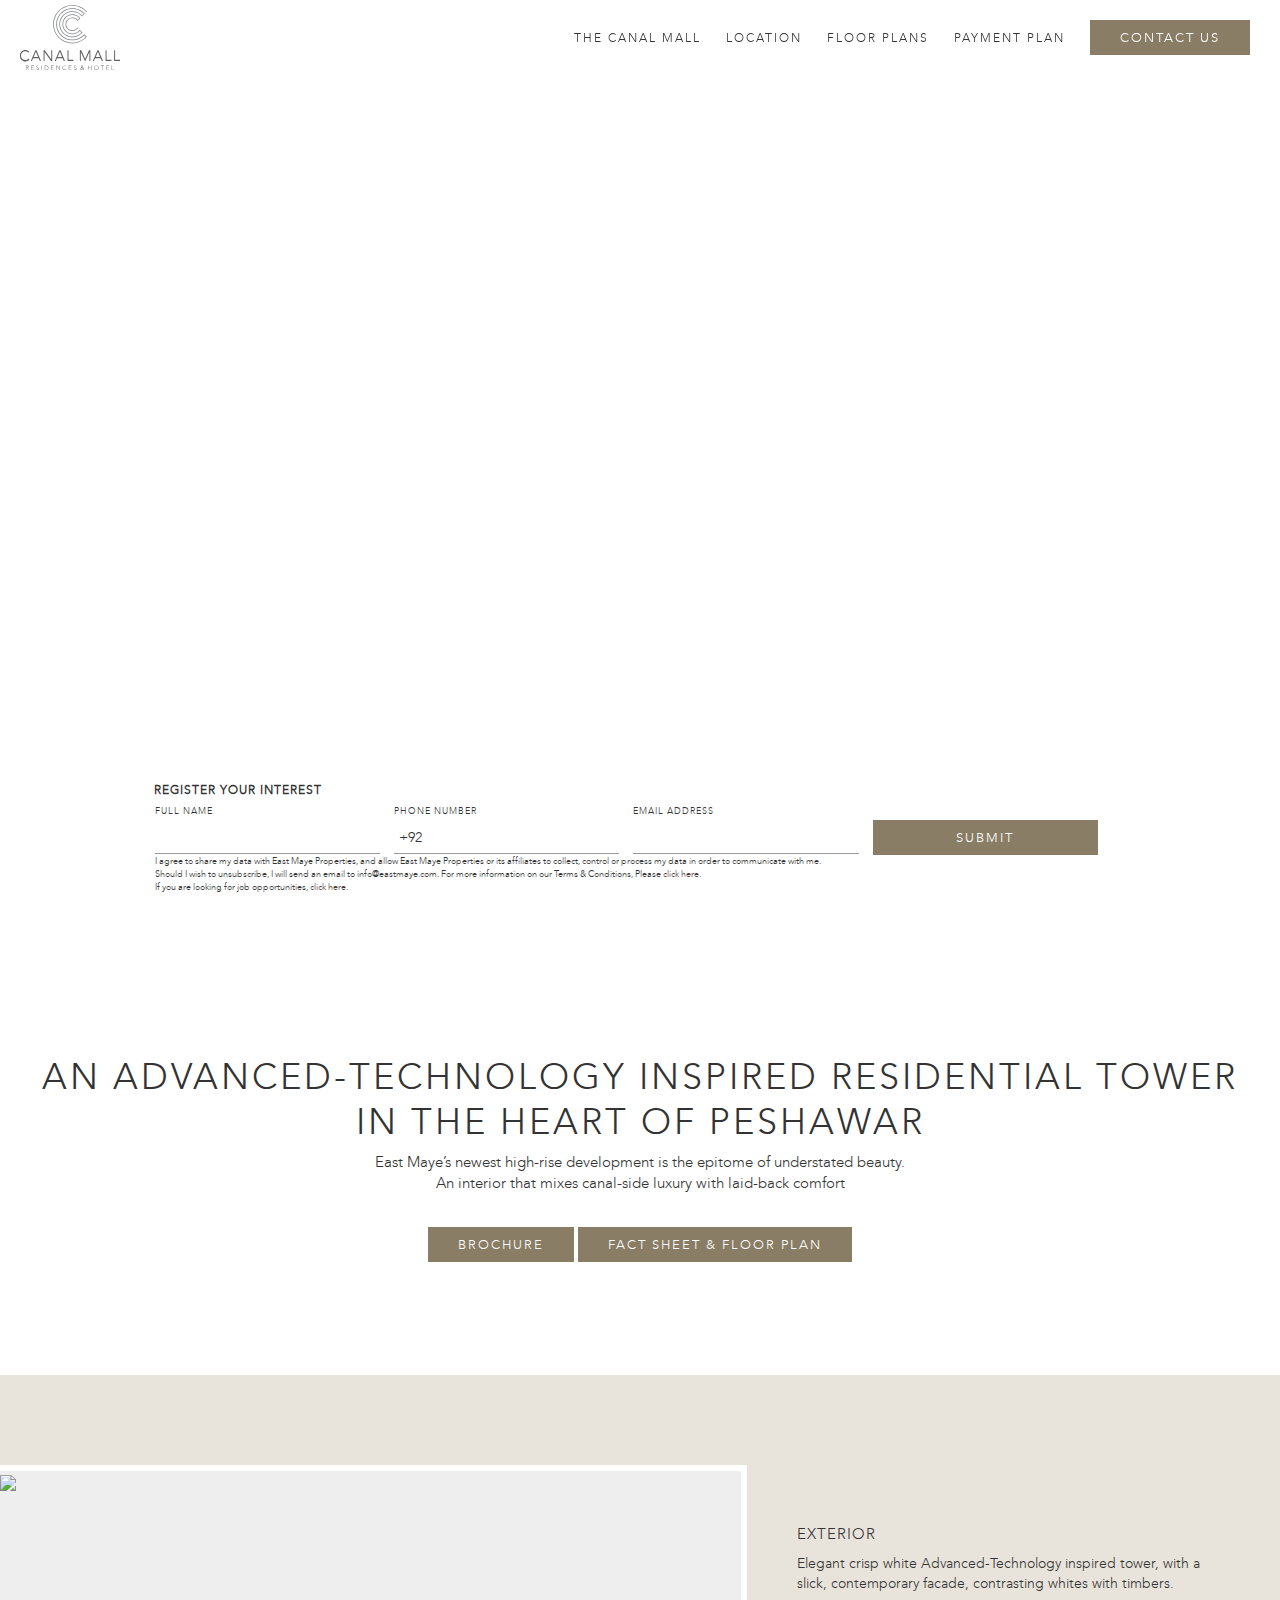
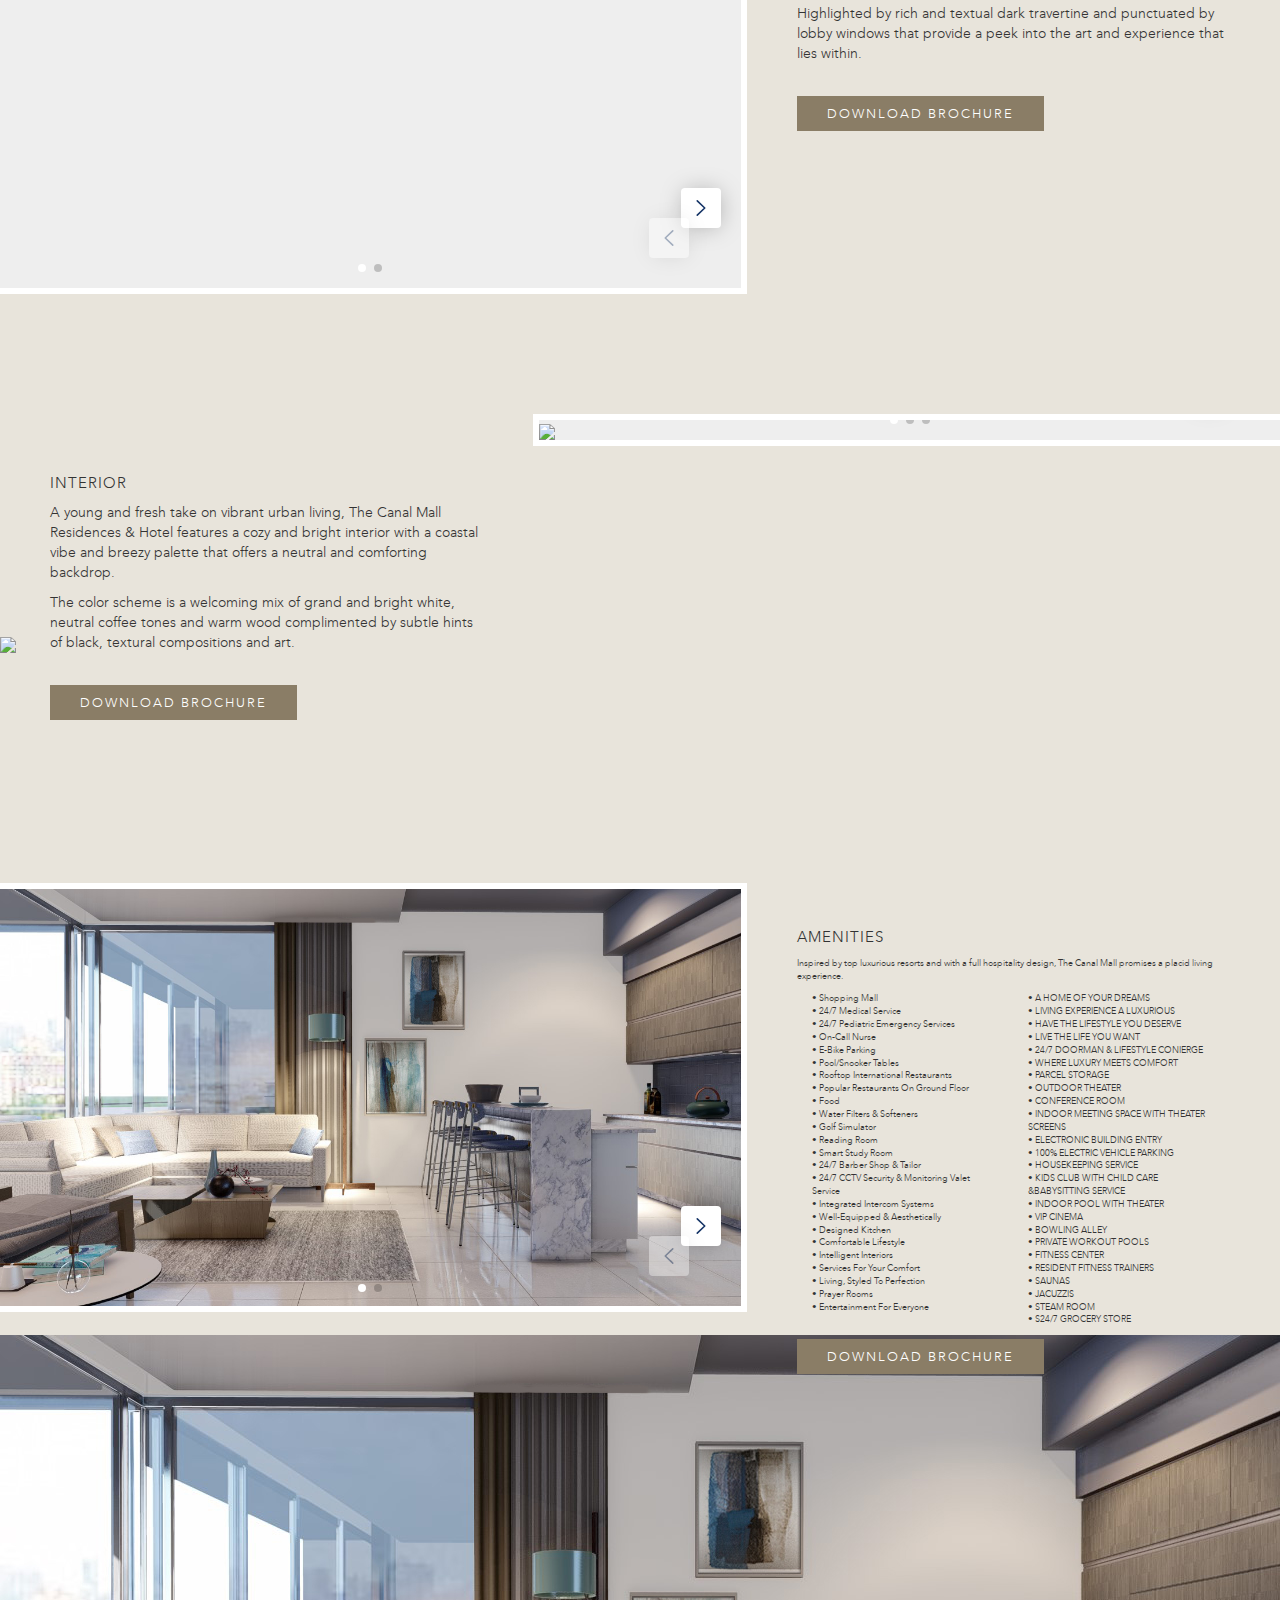
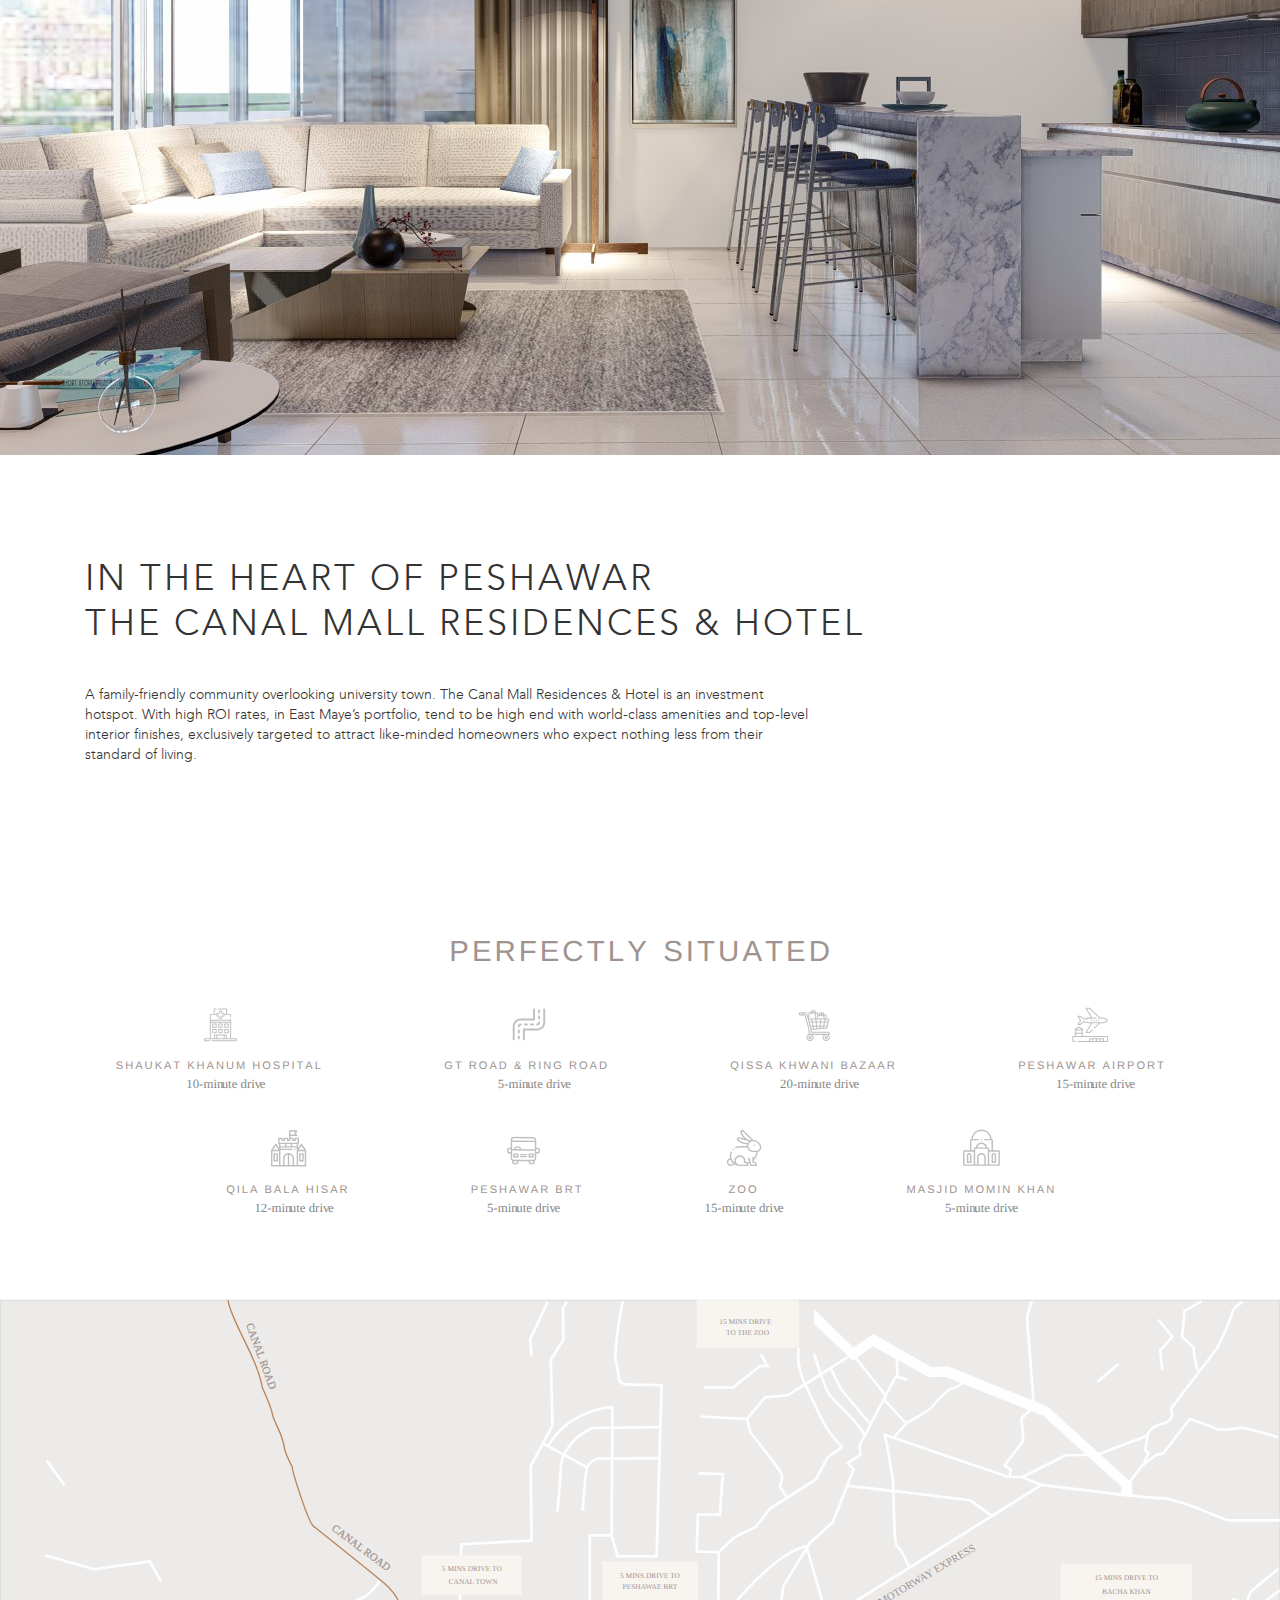
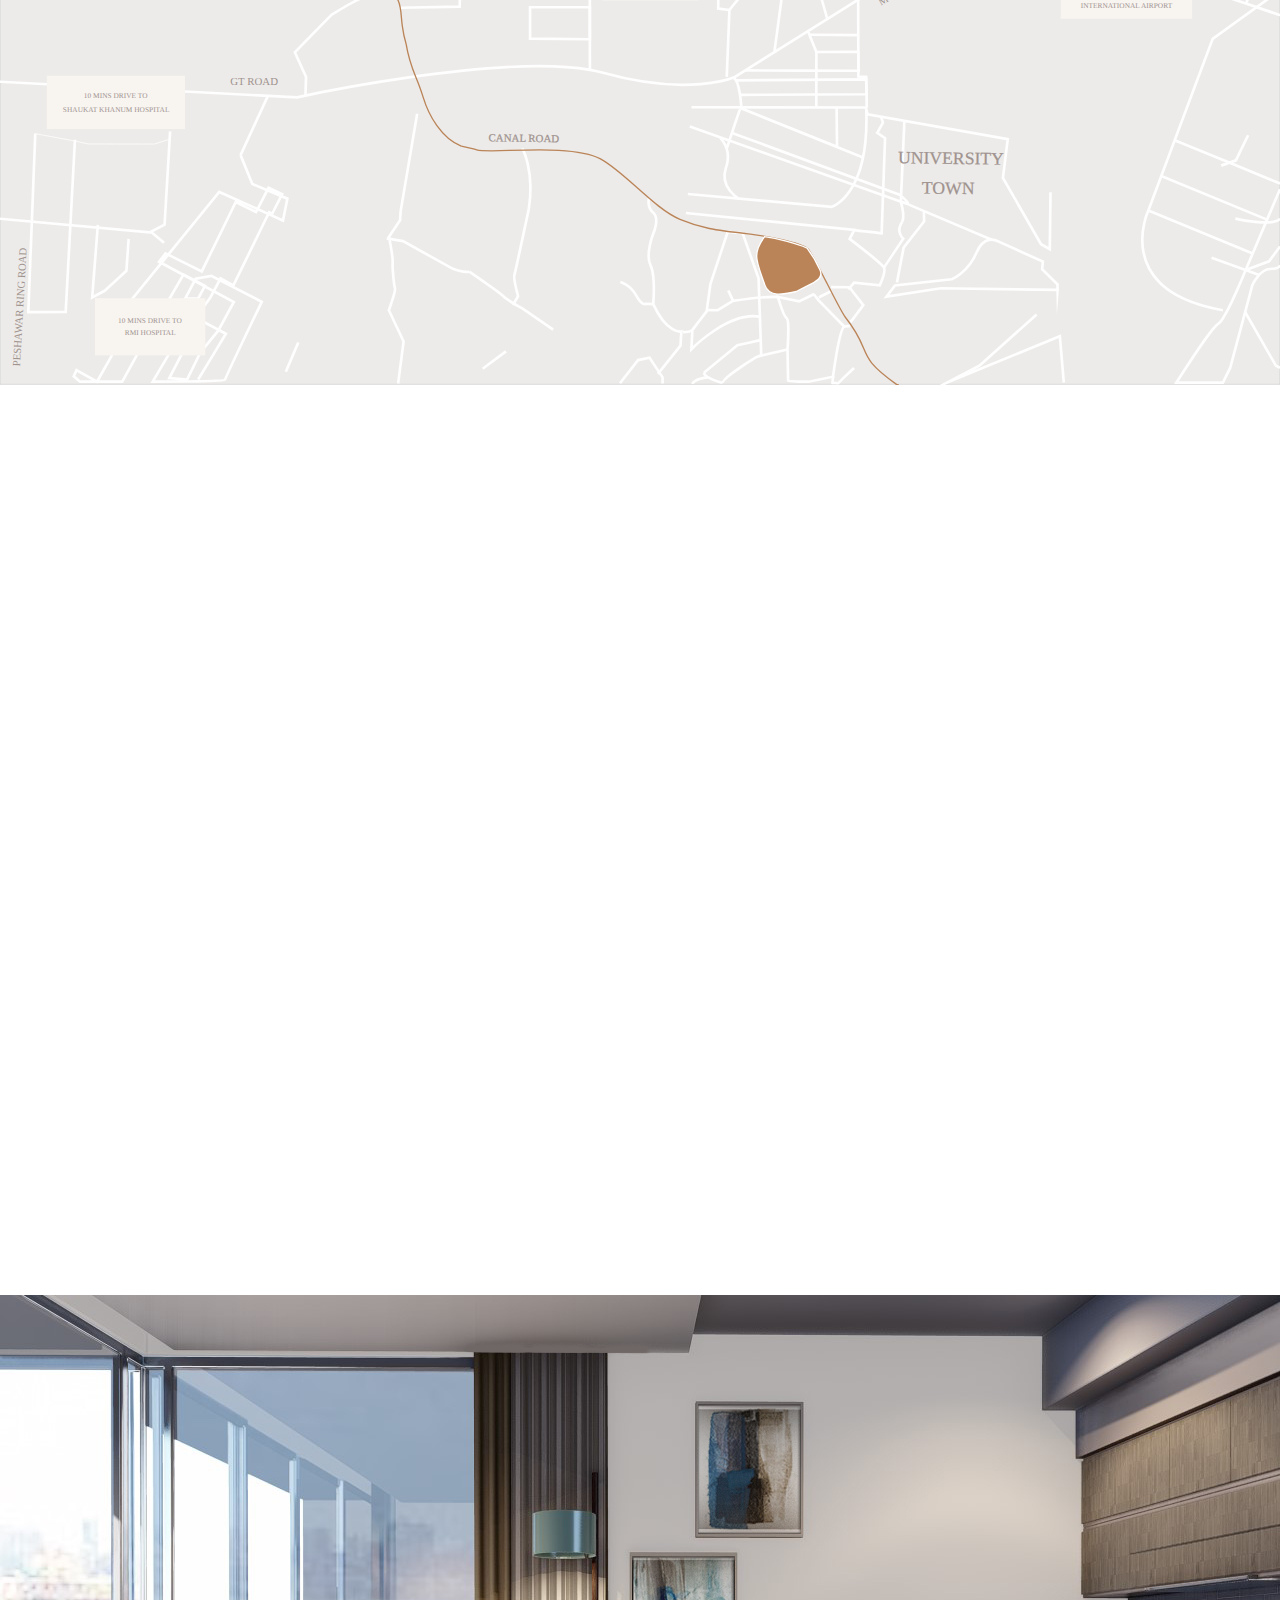
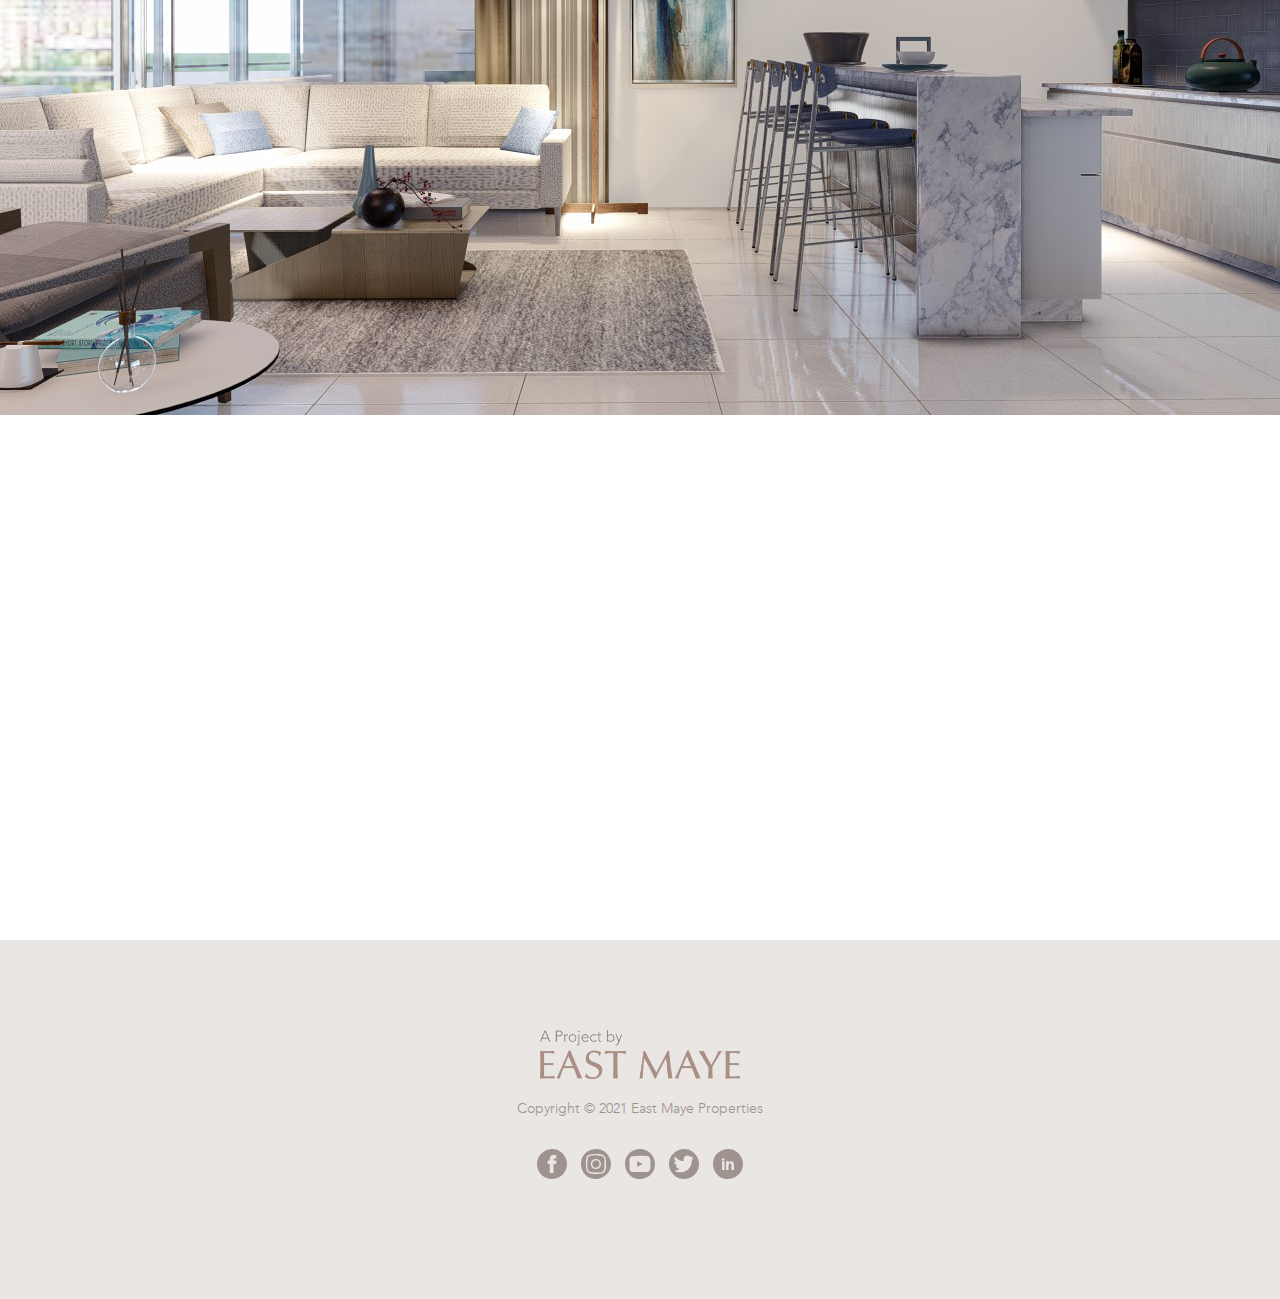
==== commit d726ac75: "up" ====
--- a/index.html
+++ b/index.html
@@ -302,7 +302,7 @@
 -->
 <a name="amenities"></a>
 <div class="section-wrapper s-grey" style="padding-bottom: 0px;">
-      <div class="row"style="font-size: 8px;">
+      <div class="row"style="font-size: 9px;">
 
         
           <div class="col-md-7 col-desktop-z-padd">
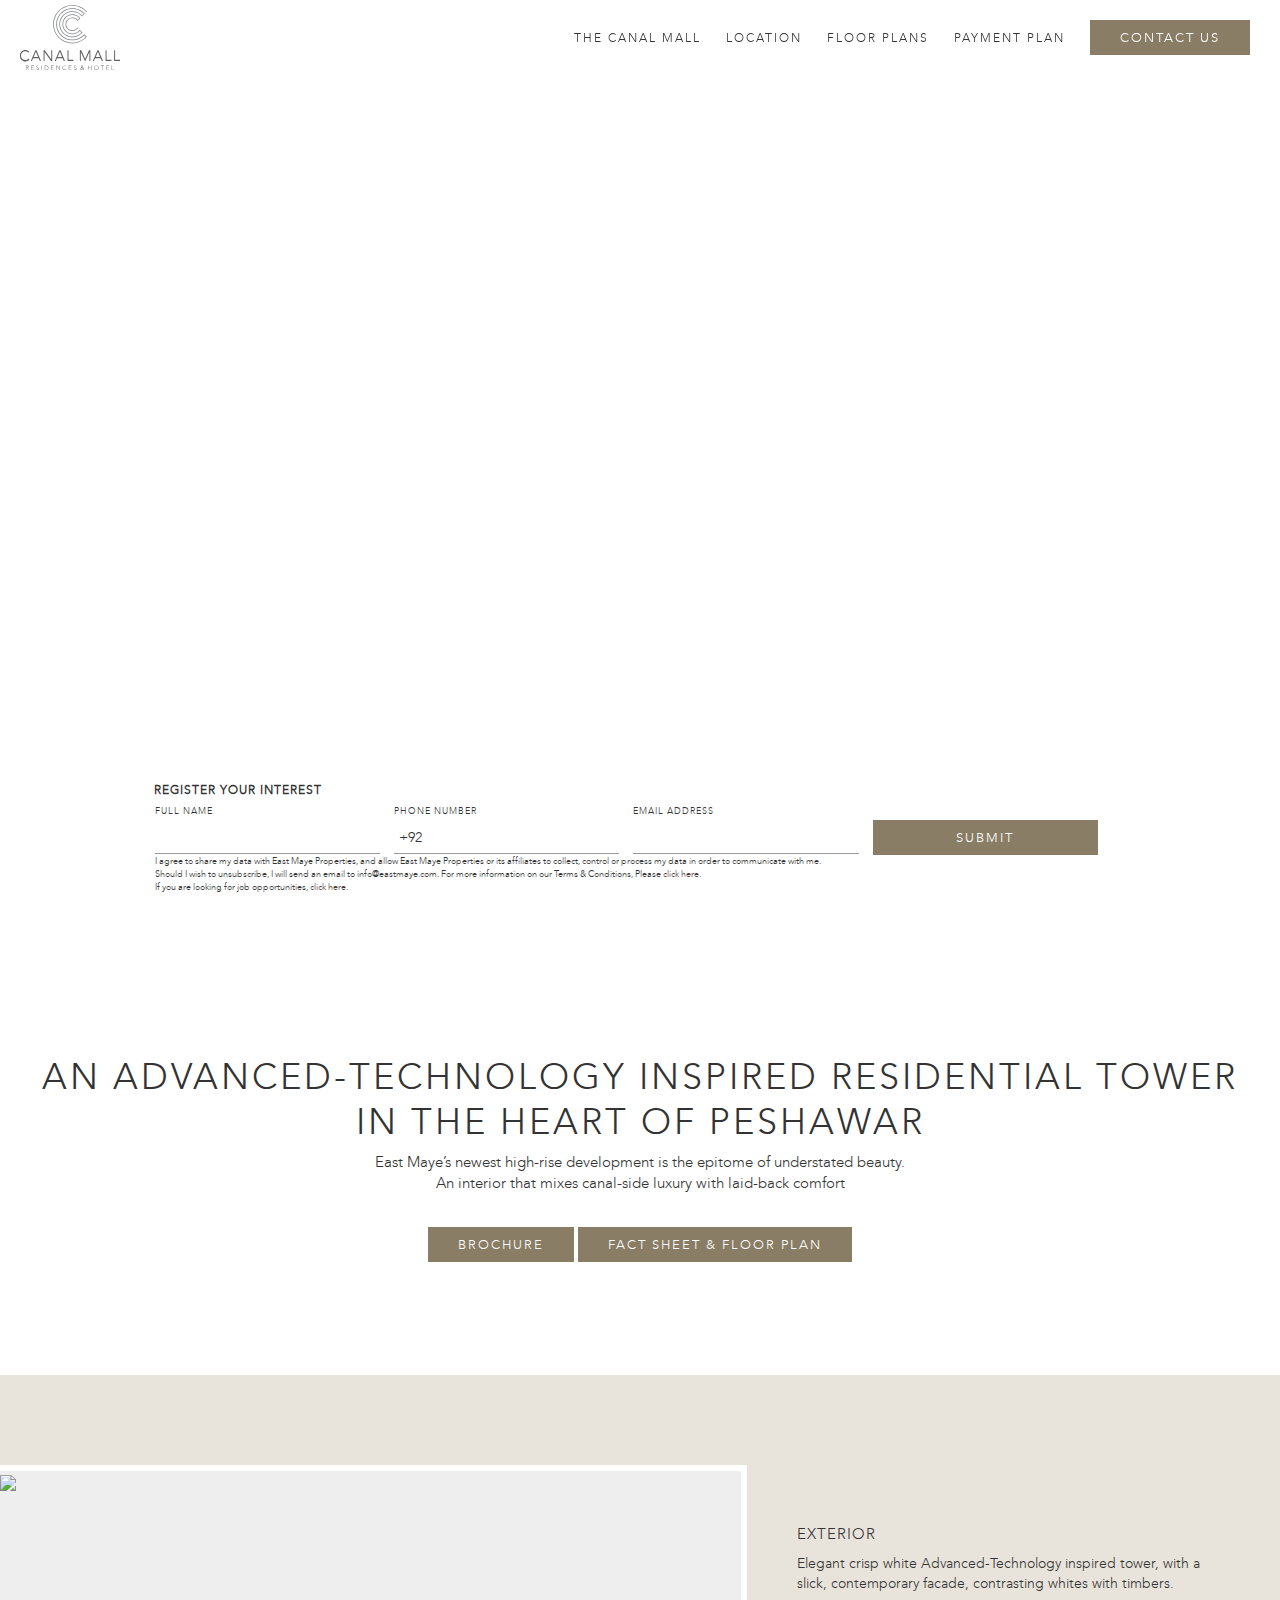
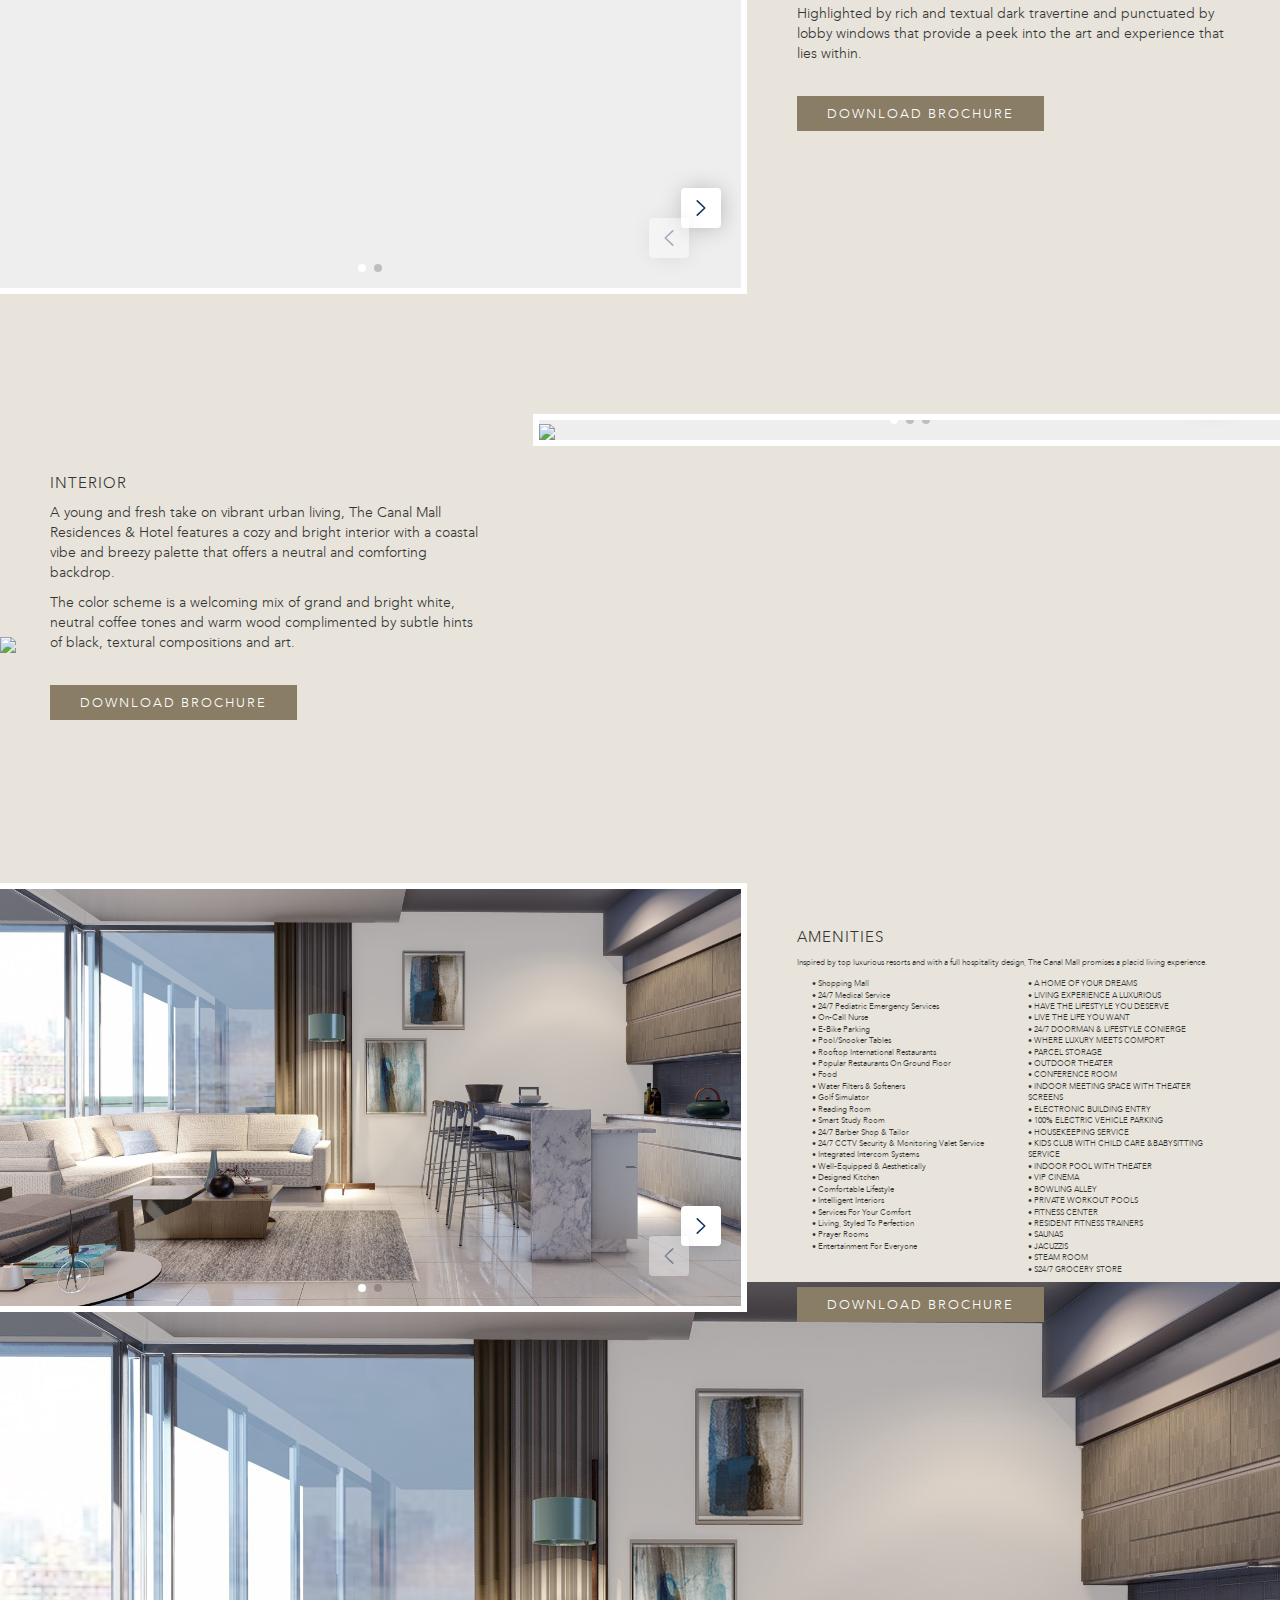
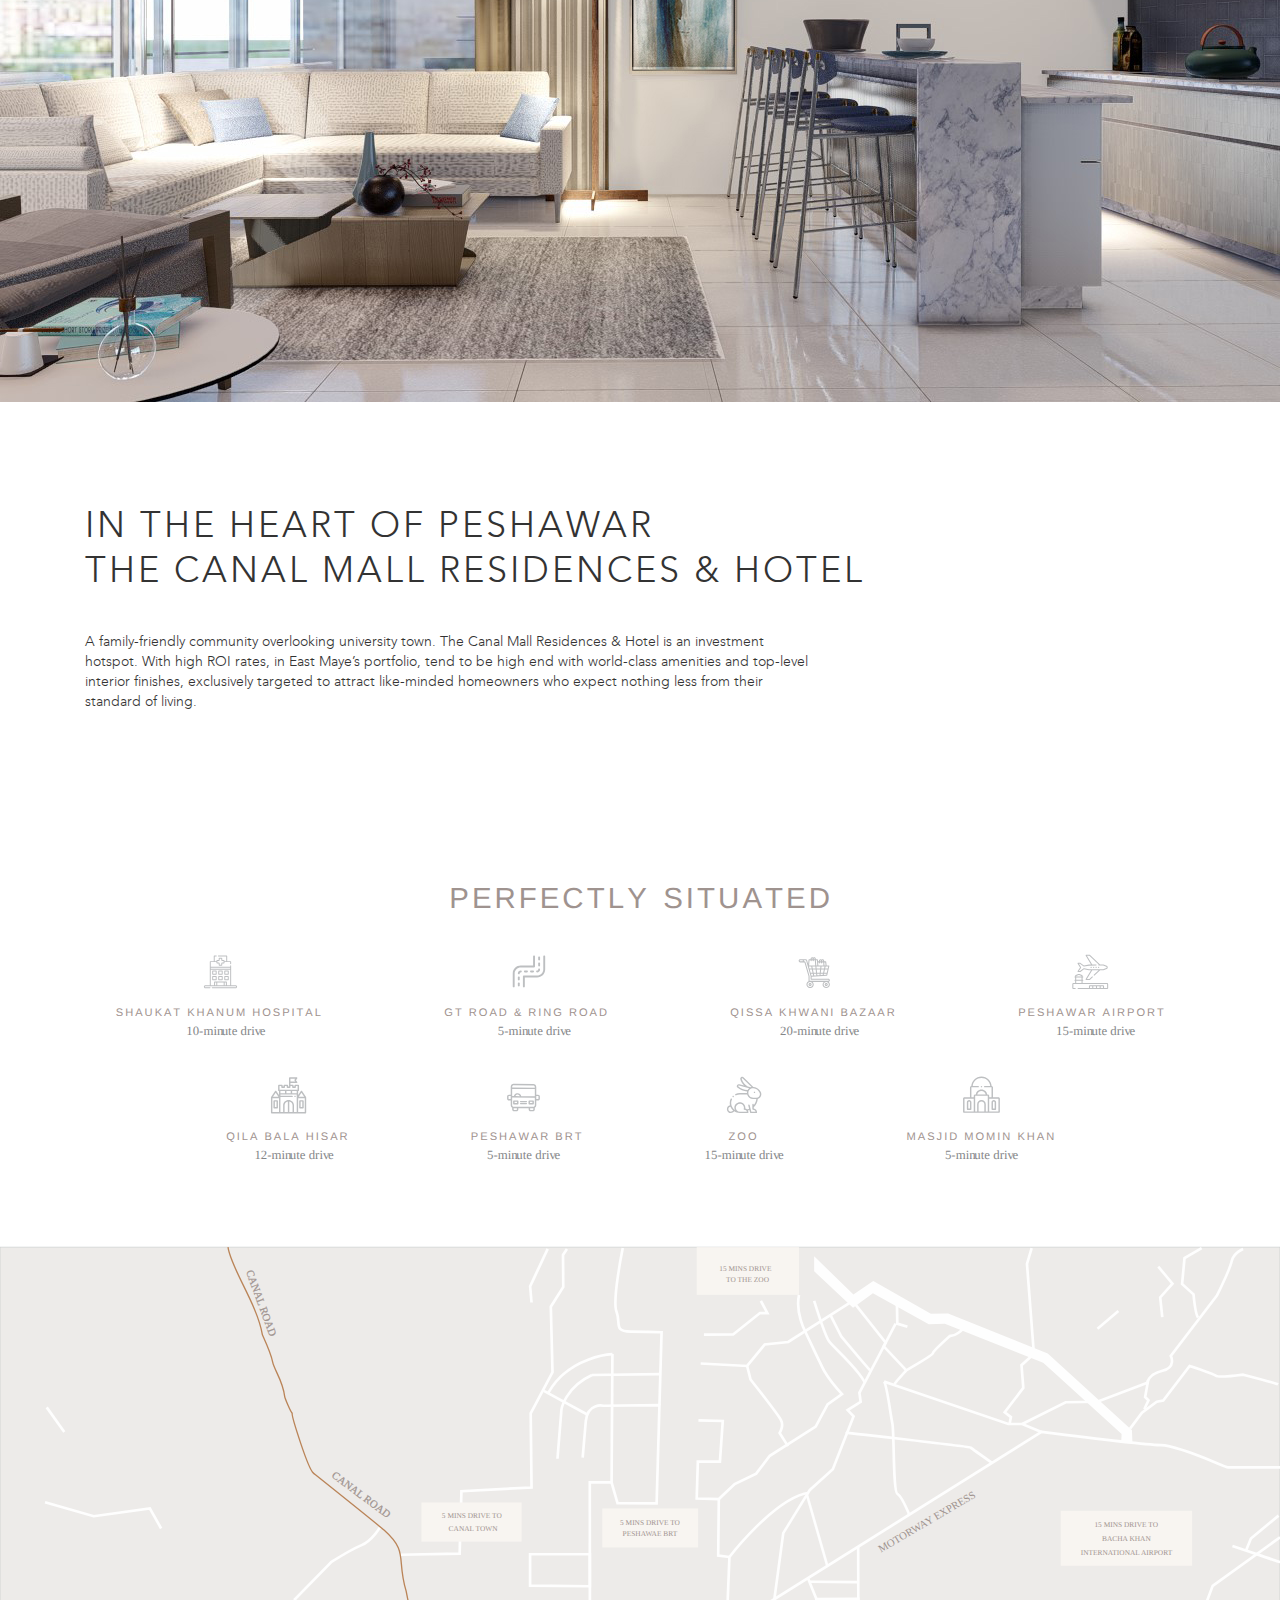
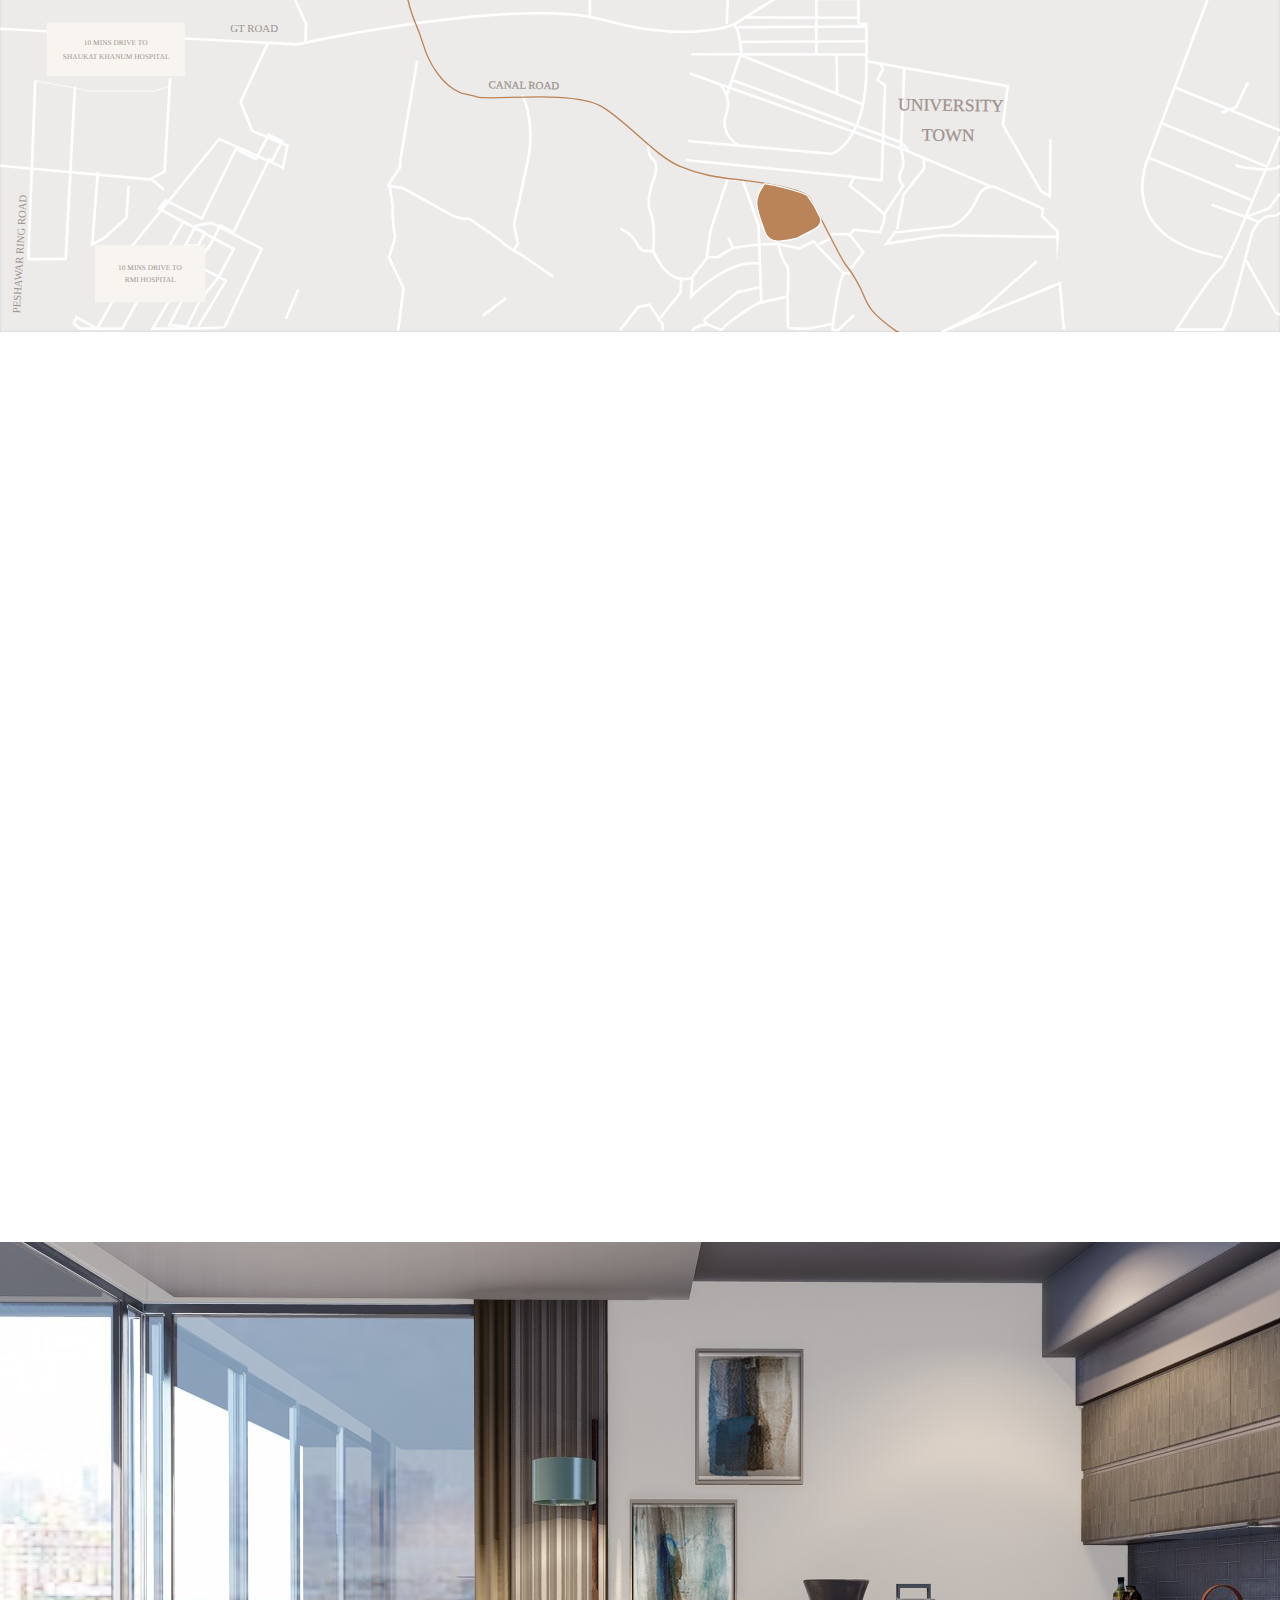
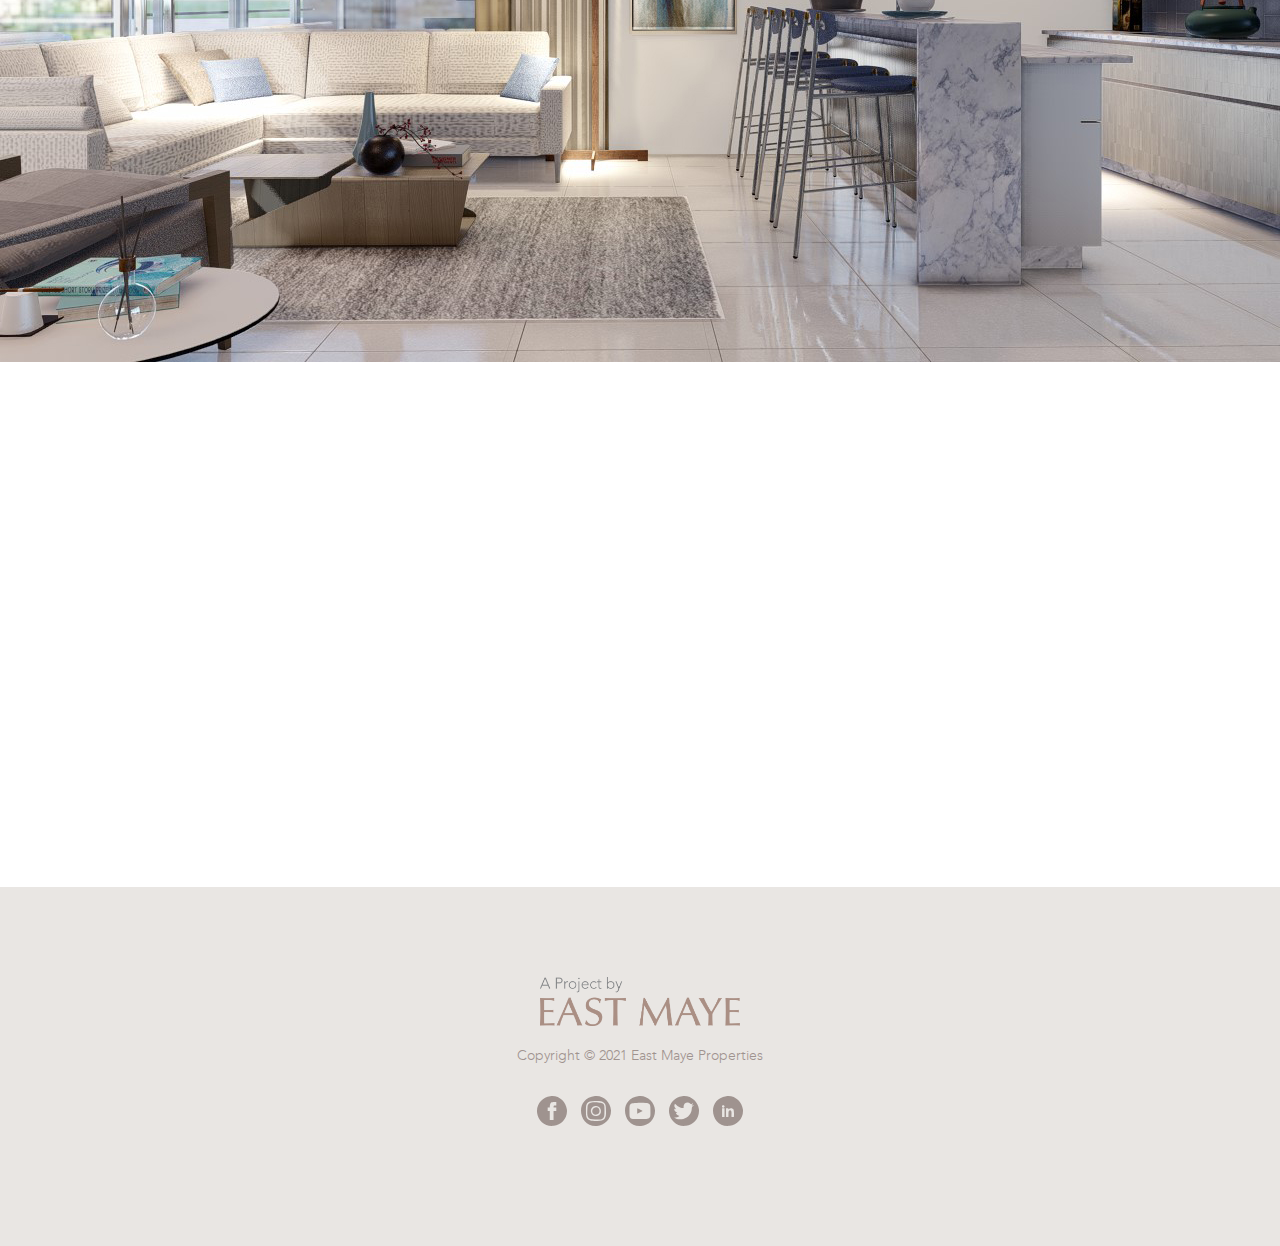
==== commit 45577981: "up" ====
--- a/index.html
+++ b/index.html
@@ -302,7 +302,7 @@
 -->
 <a name="amenities"></a>
 <div class="section-wrapper s-grey" style="padding-bottom: 0px;">
-      <div class="row"style="font-size: 9px;">
+      <div class="row"style="font-size: 8px;">
 
         
           <div class="col-md-7 col-desktop-z-padd">
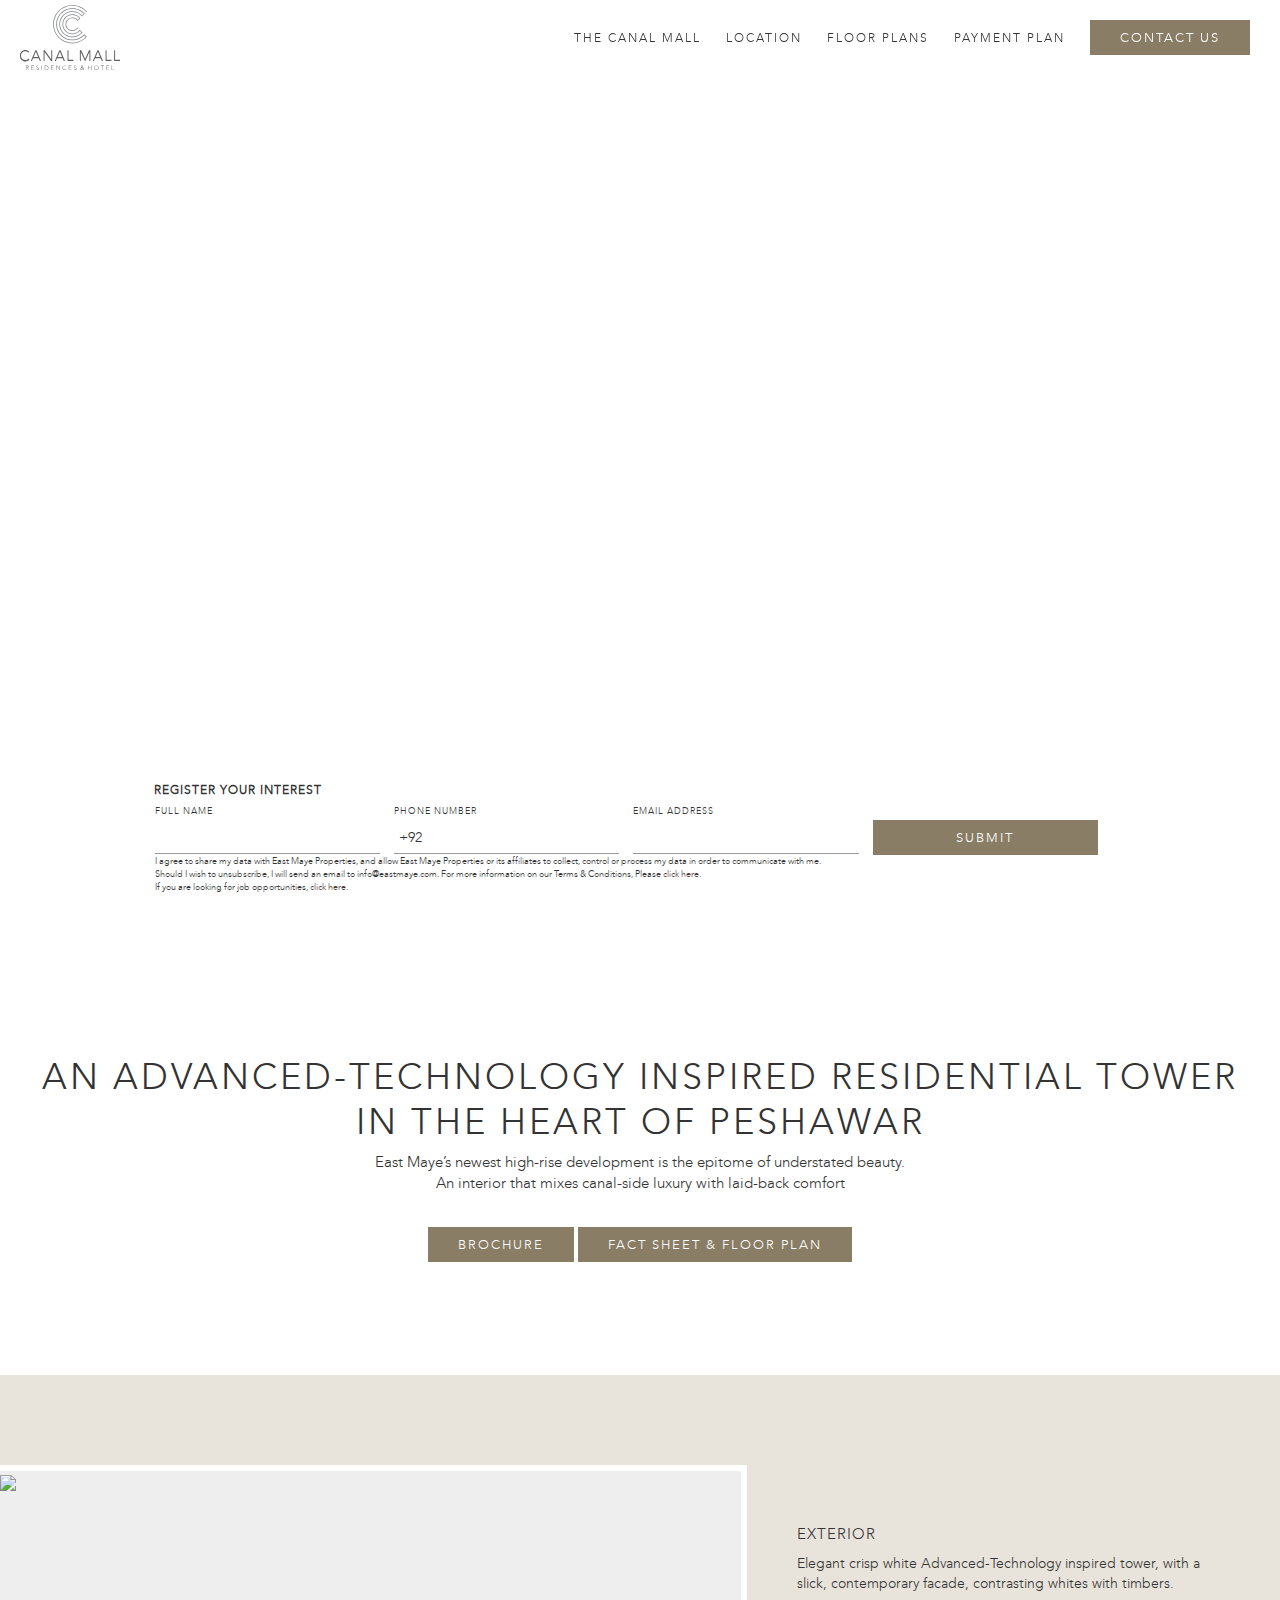
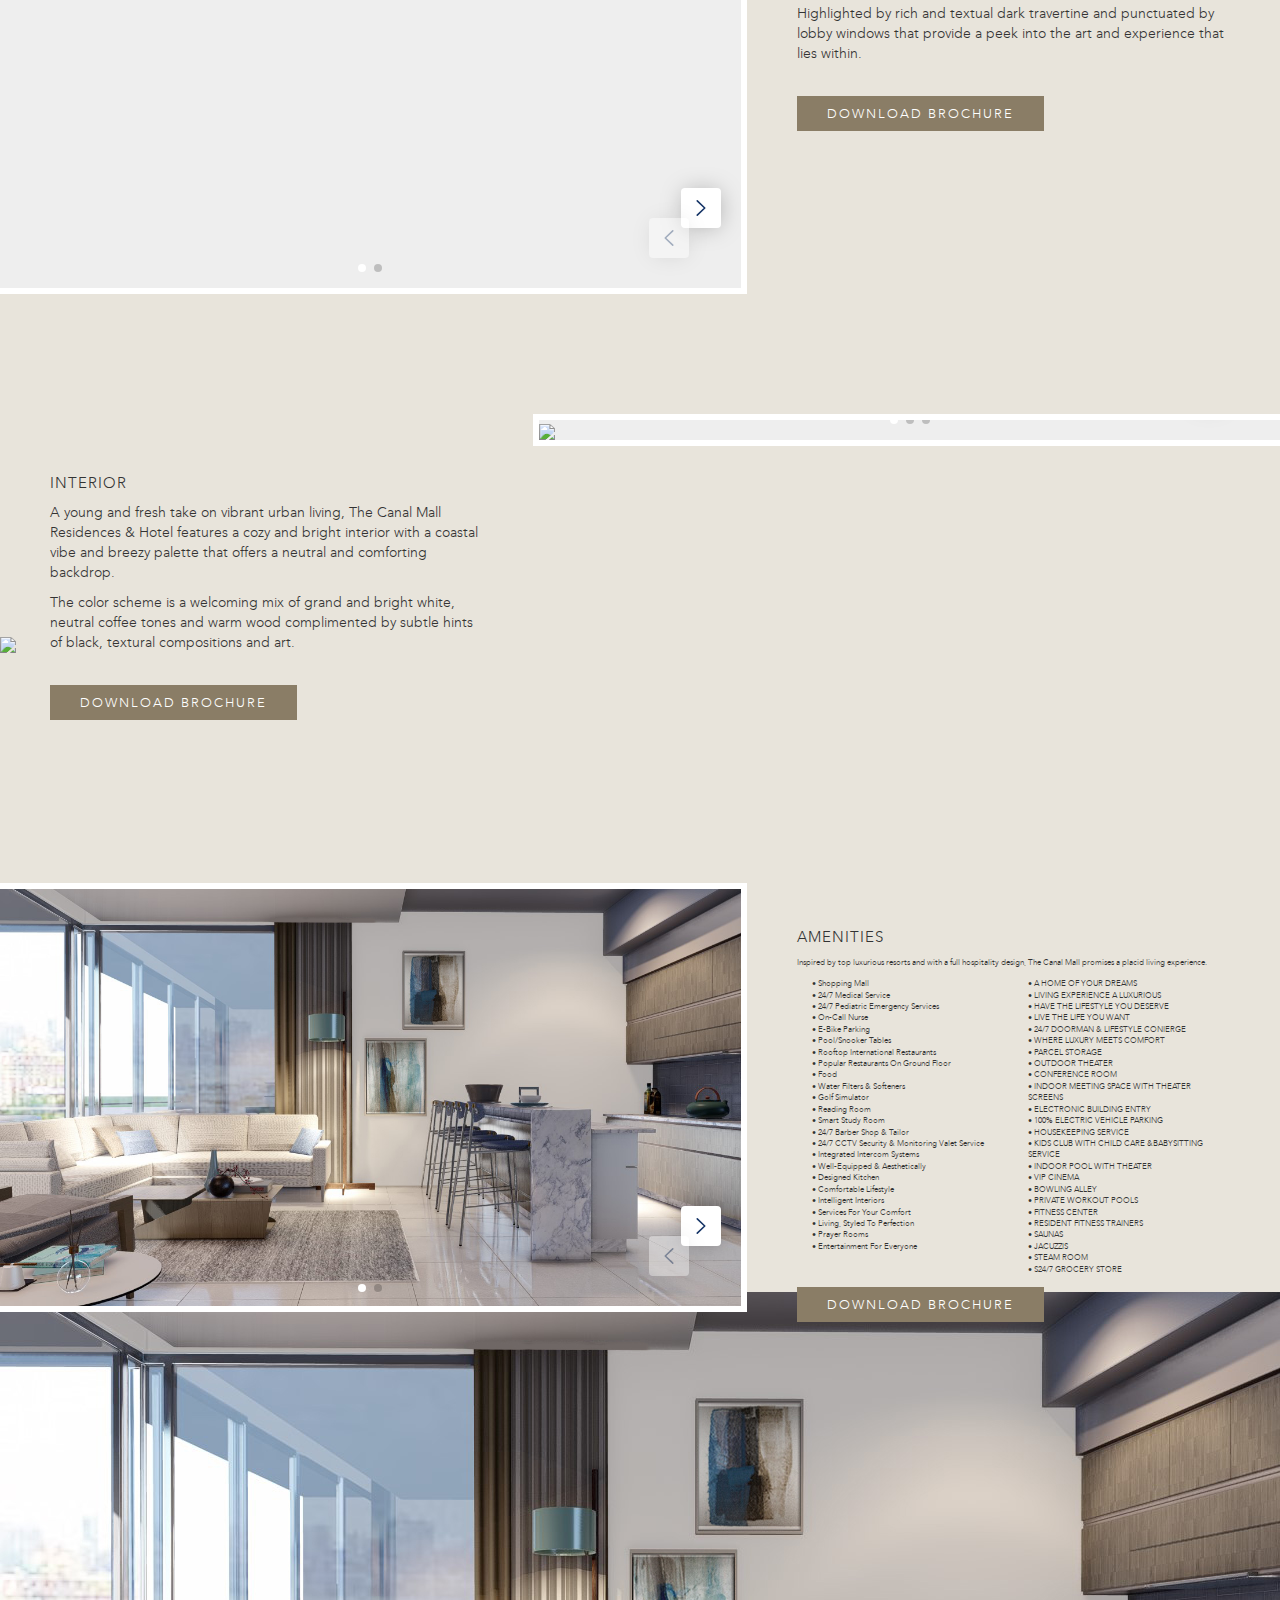
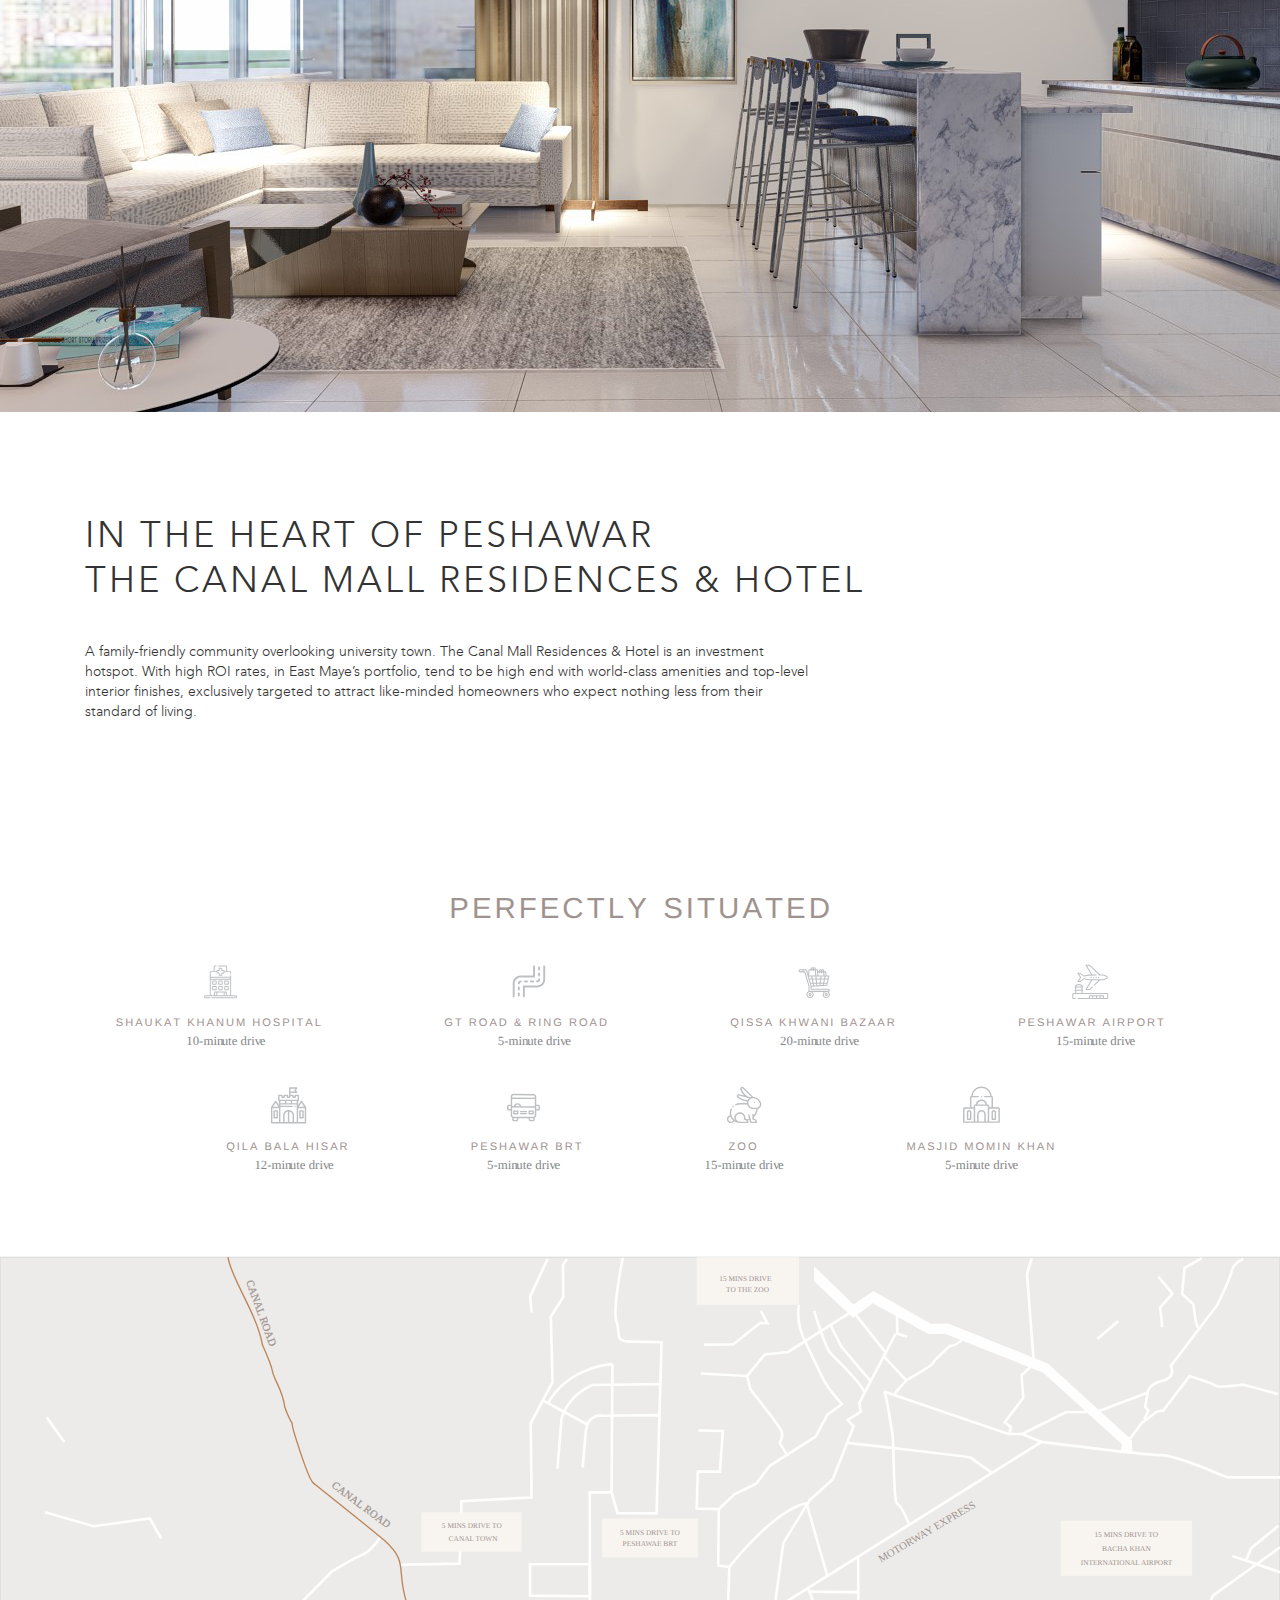
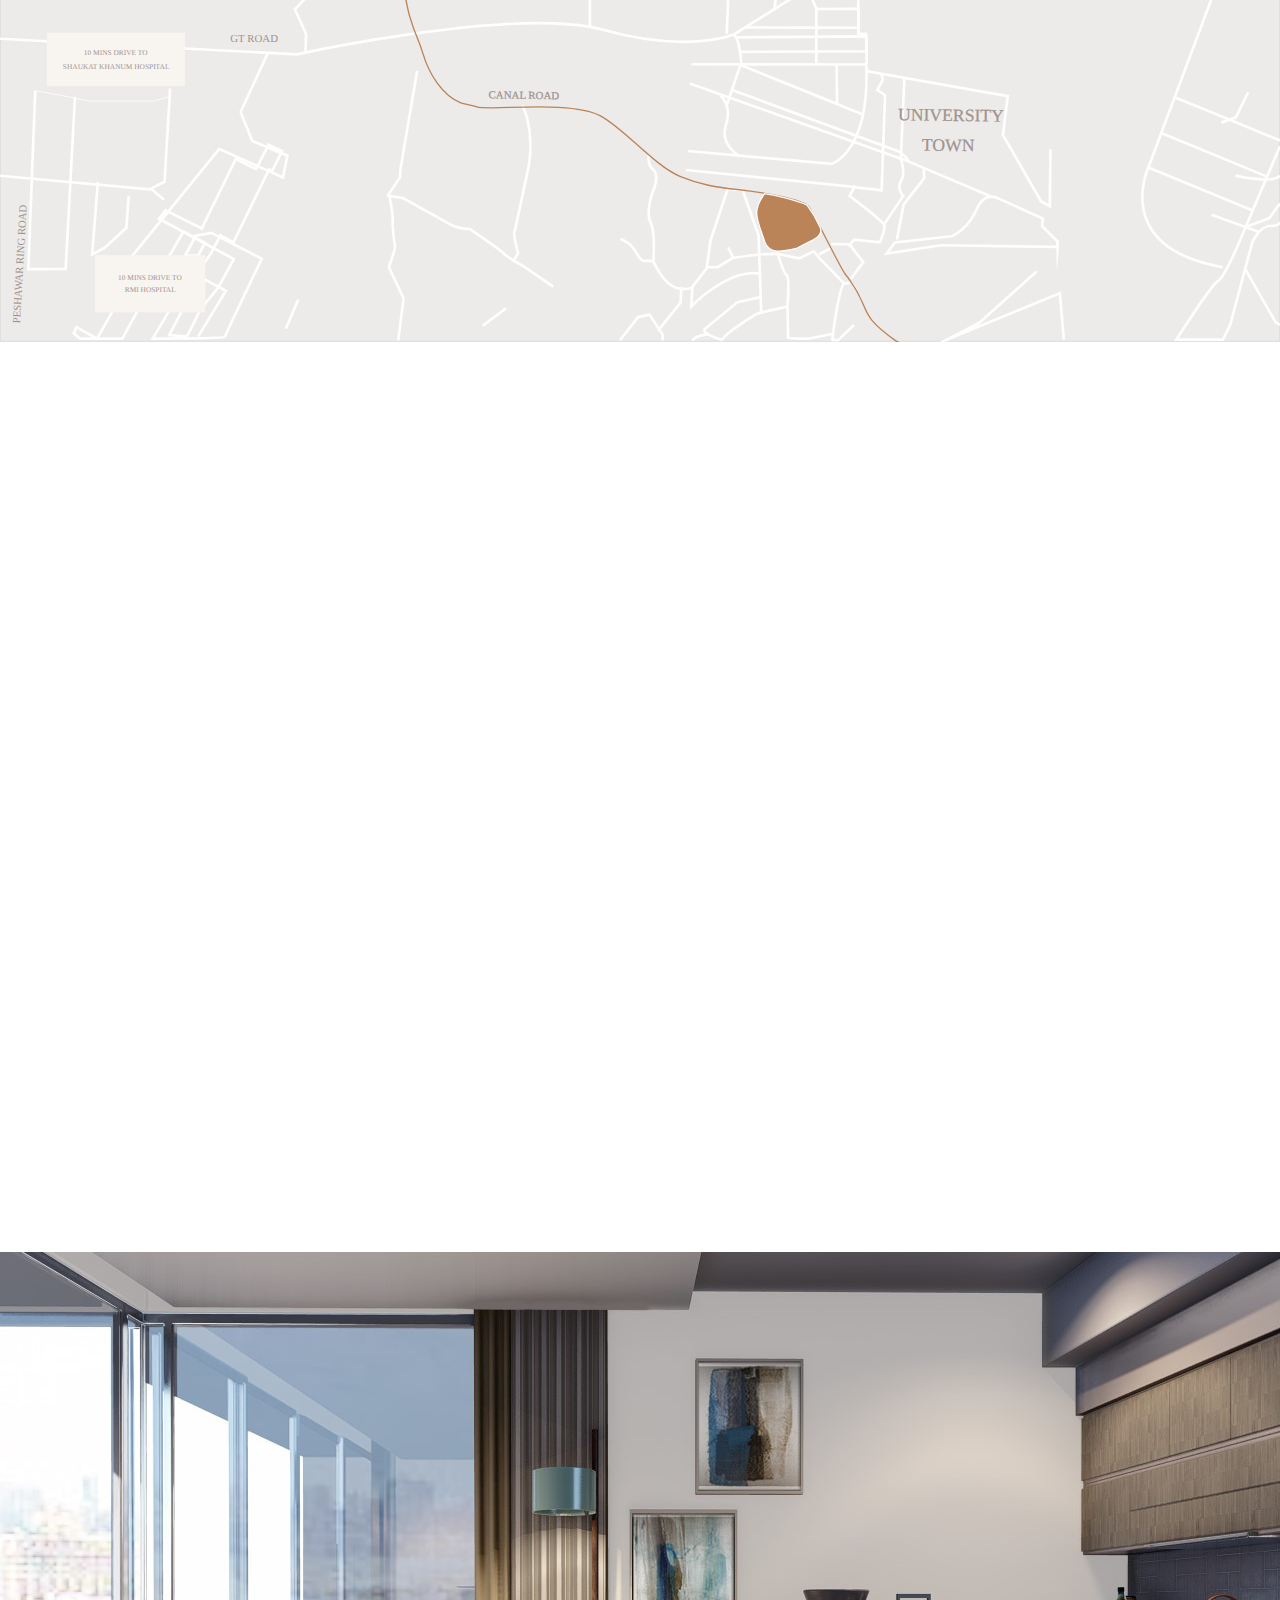
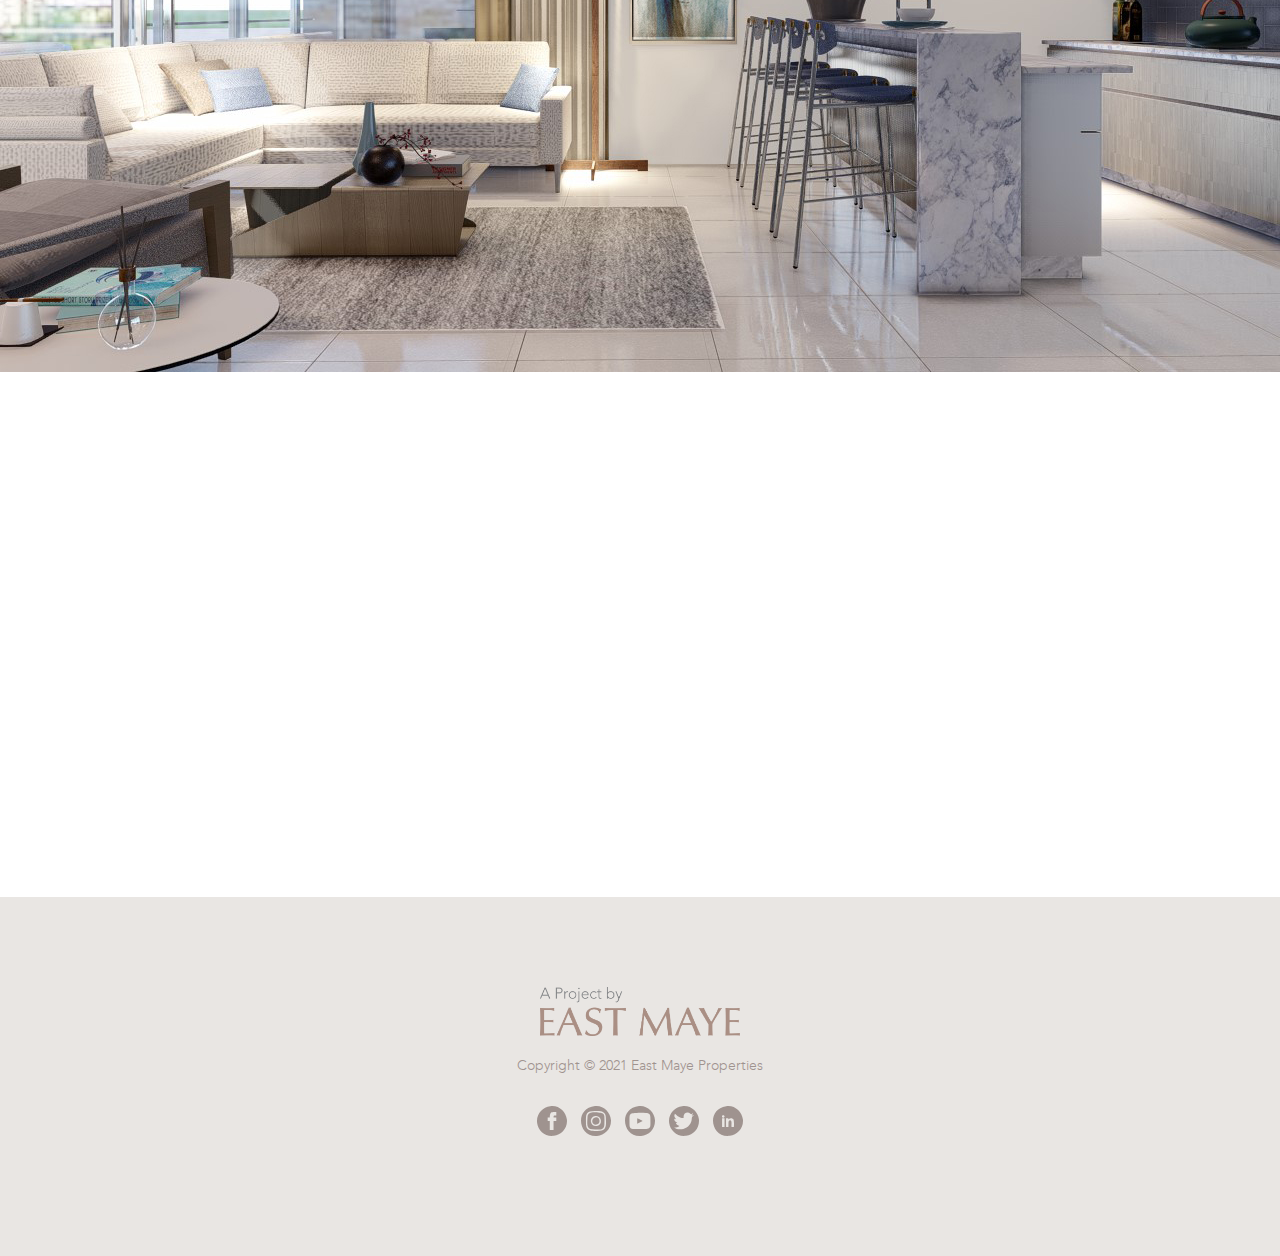
==== commit 1c3c0d89: "up" ====
--- a/index.html
+++ b/index.html
@@ -396,7 +396,7 @@
             <a onclick="loadDynamicContentModal('form-download0e2a.html?Project=The%20Sloane&amp;utm_sub_source='+utm_sub_source+'&amp;utm_medium='+utm_medium+'&amp;utm_campaign='+utm_campaign)" class="btn-modal-target cta-btn">DOWNLOAD BROCHURE</a>
           </div>
 
-          <div class="col-md-12 img-wide" style="padding-top: 50px;">
+          <div class="col-md-12 img-wide" style="padding-top: 60px;">
             <img src="images/amenities/es1.jpg" width="100%">
           </div>
           
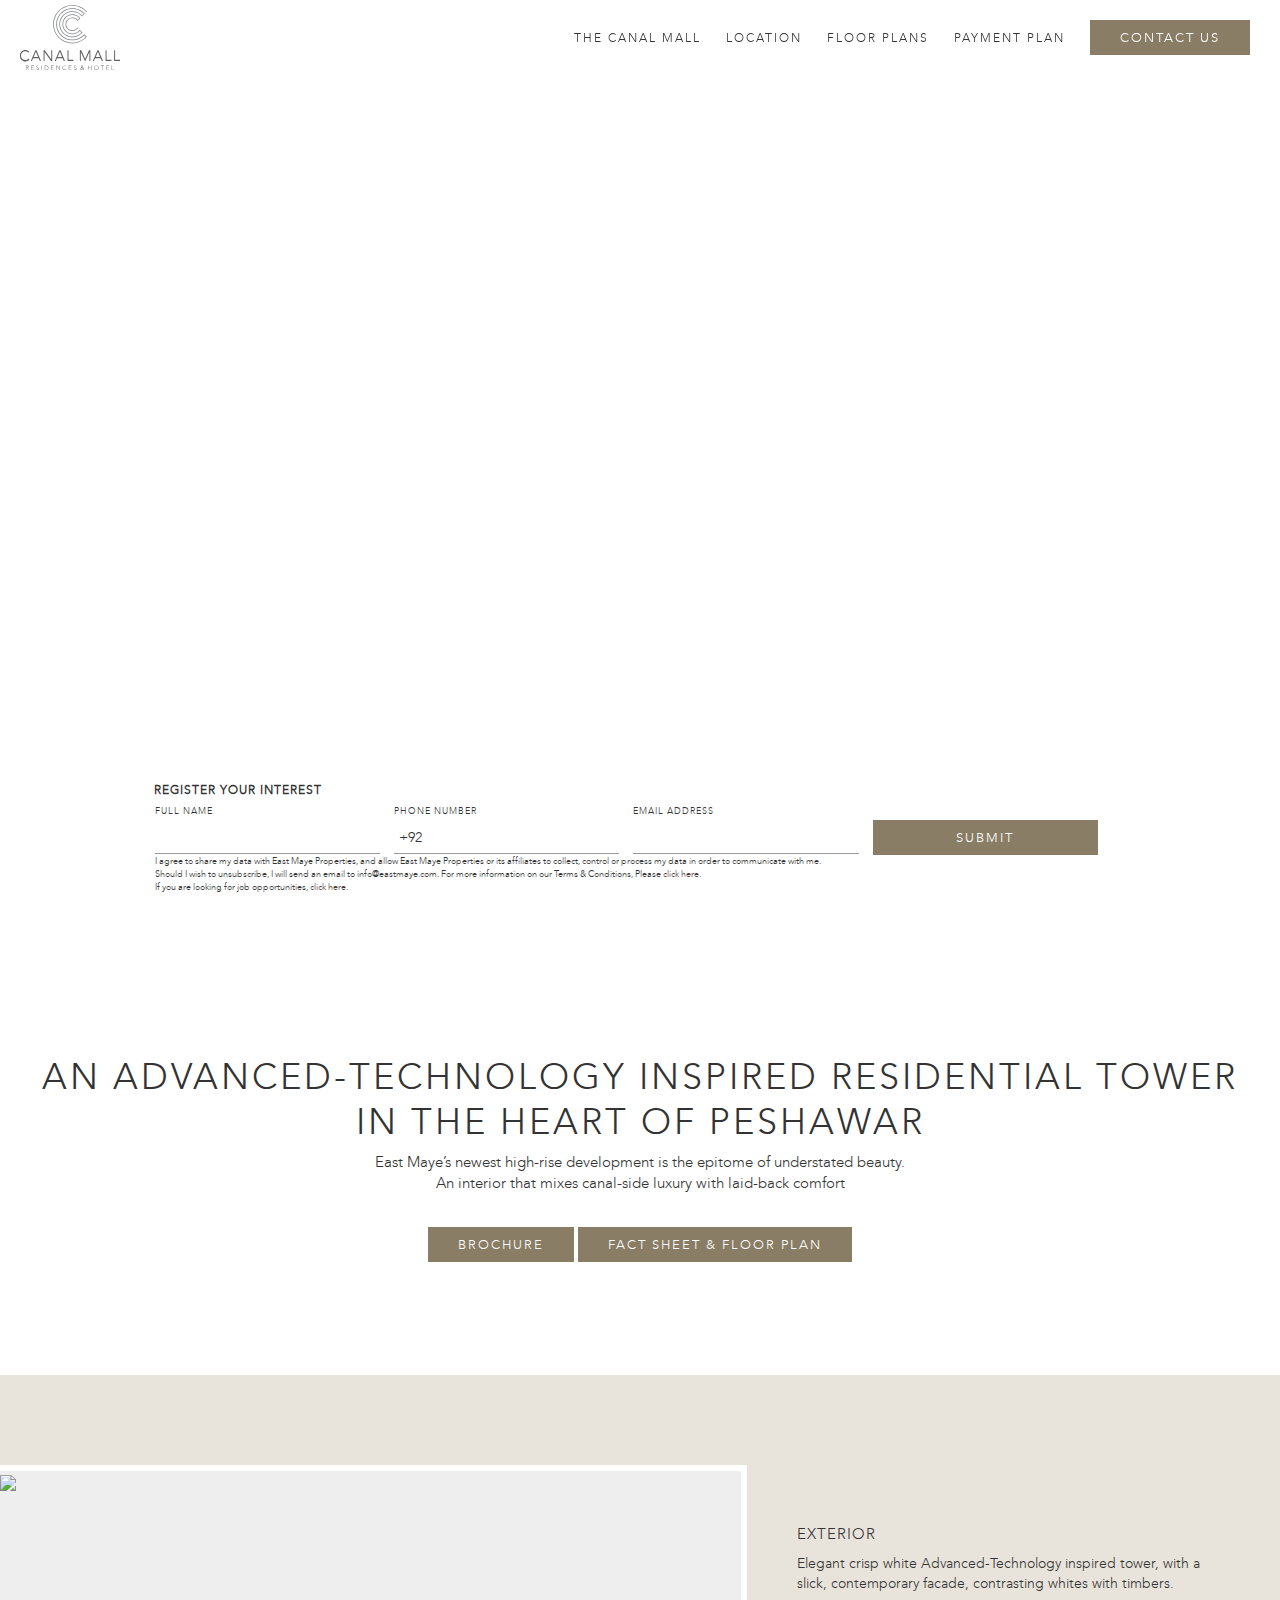
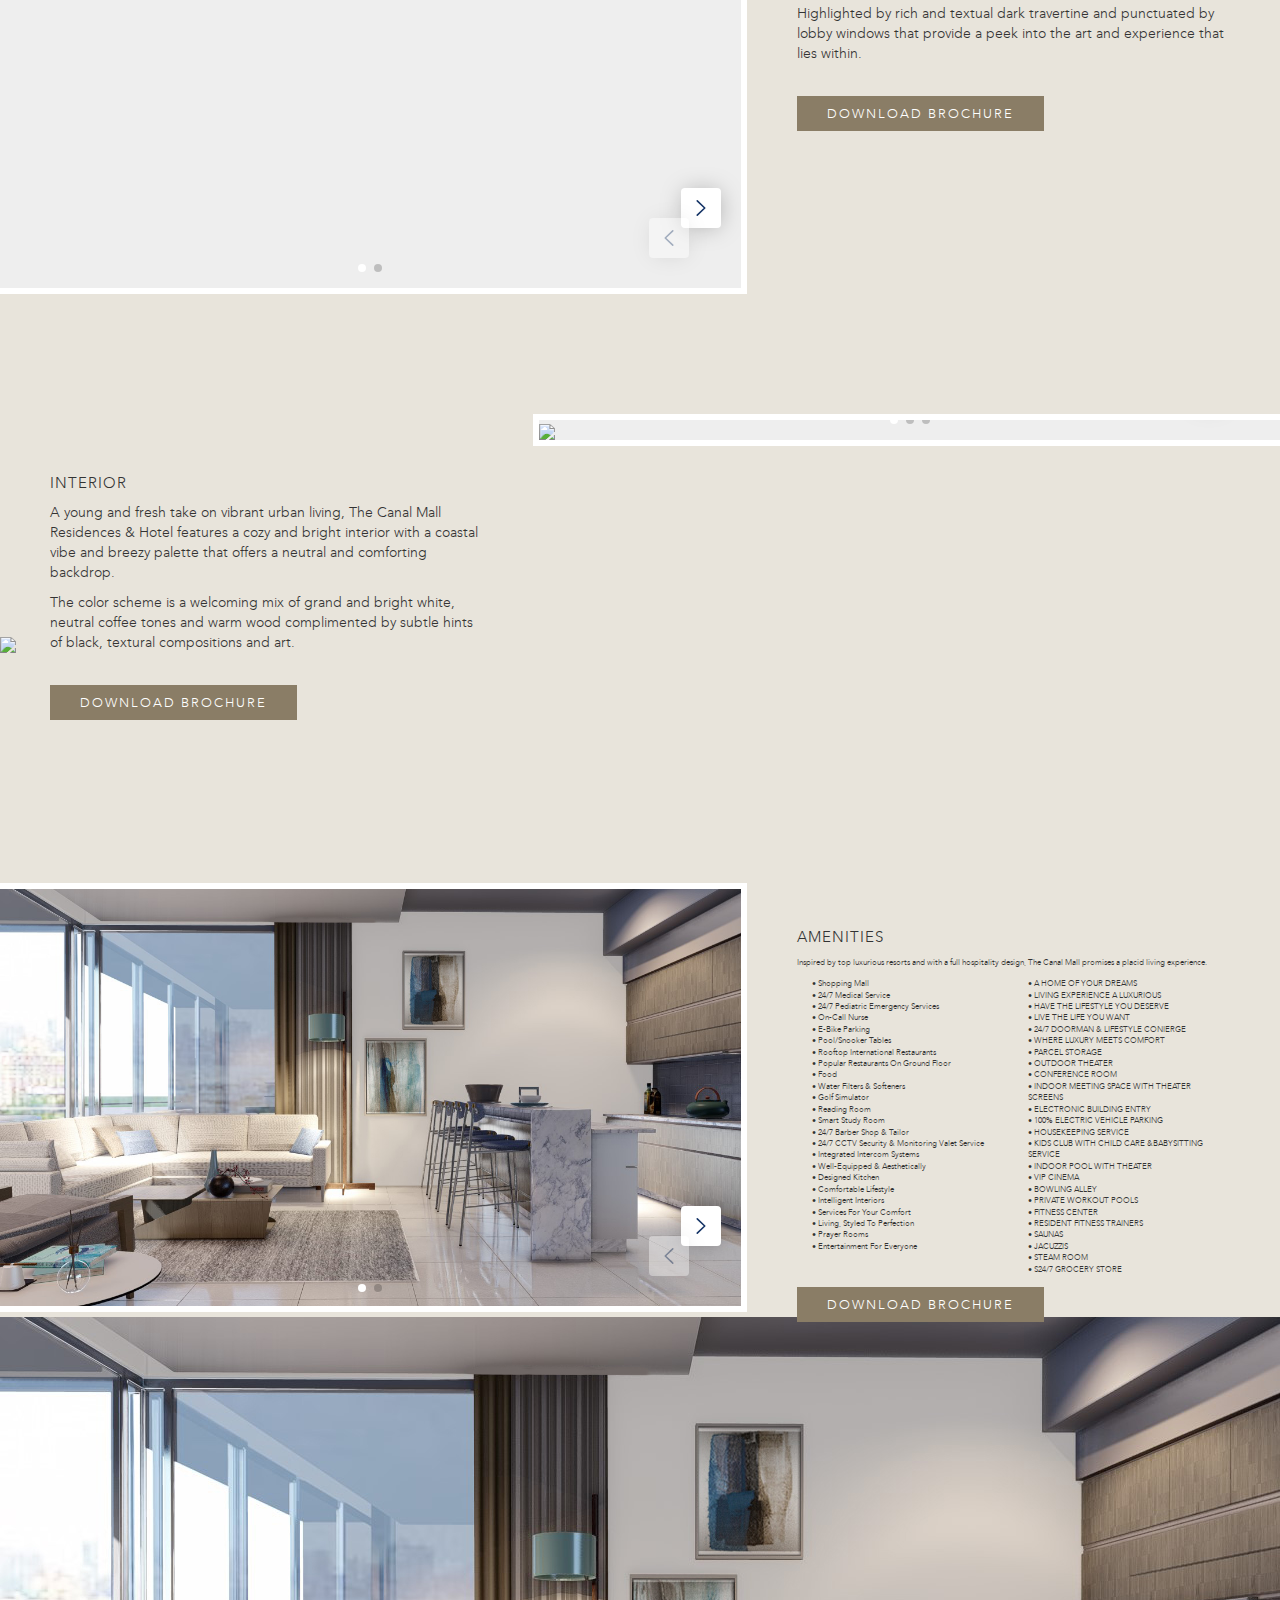
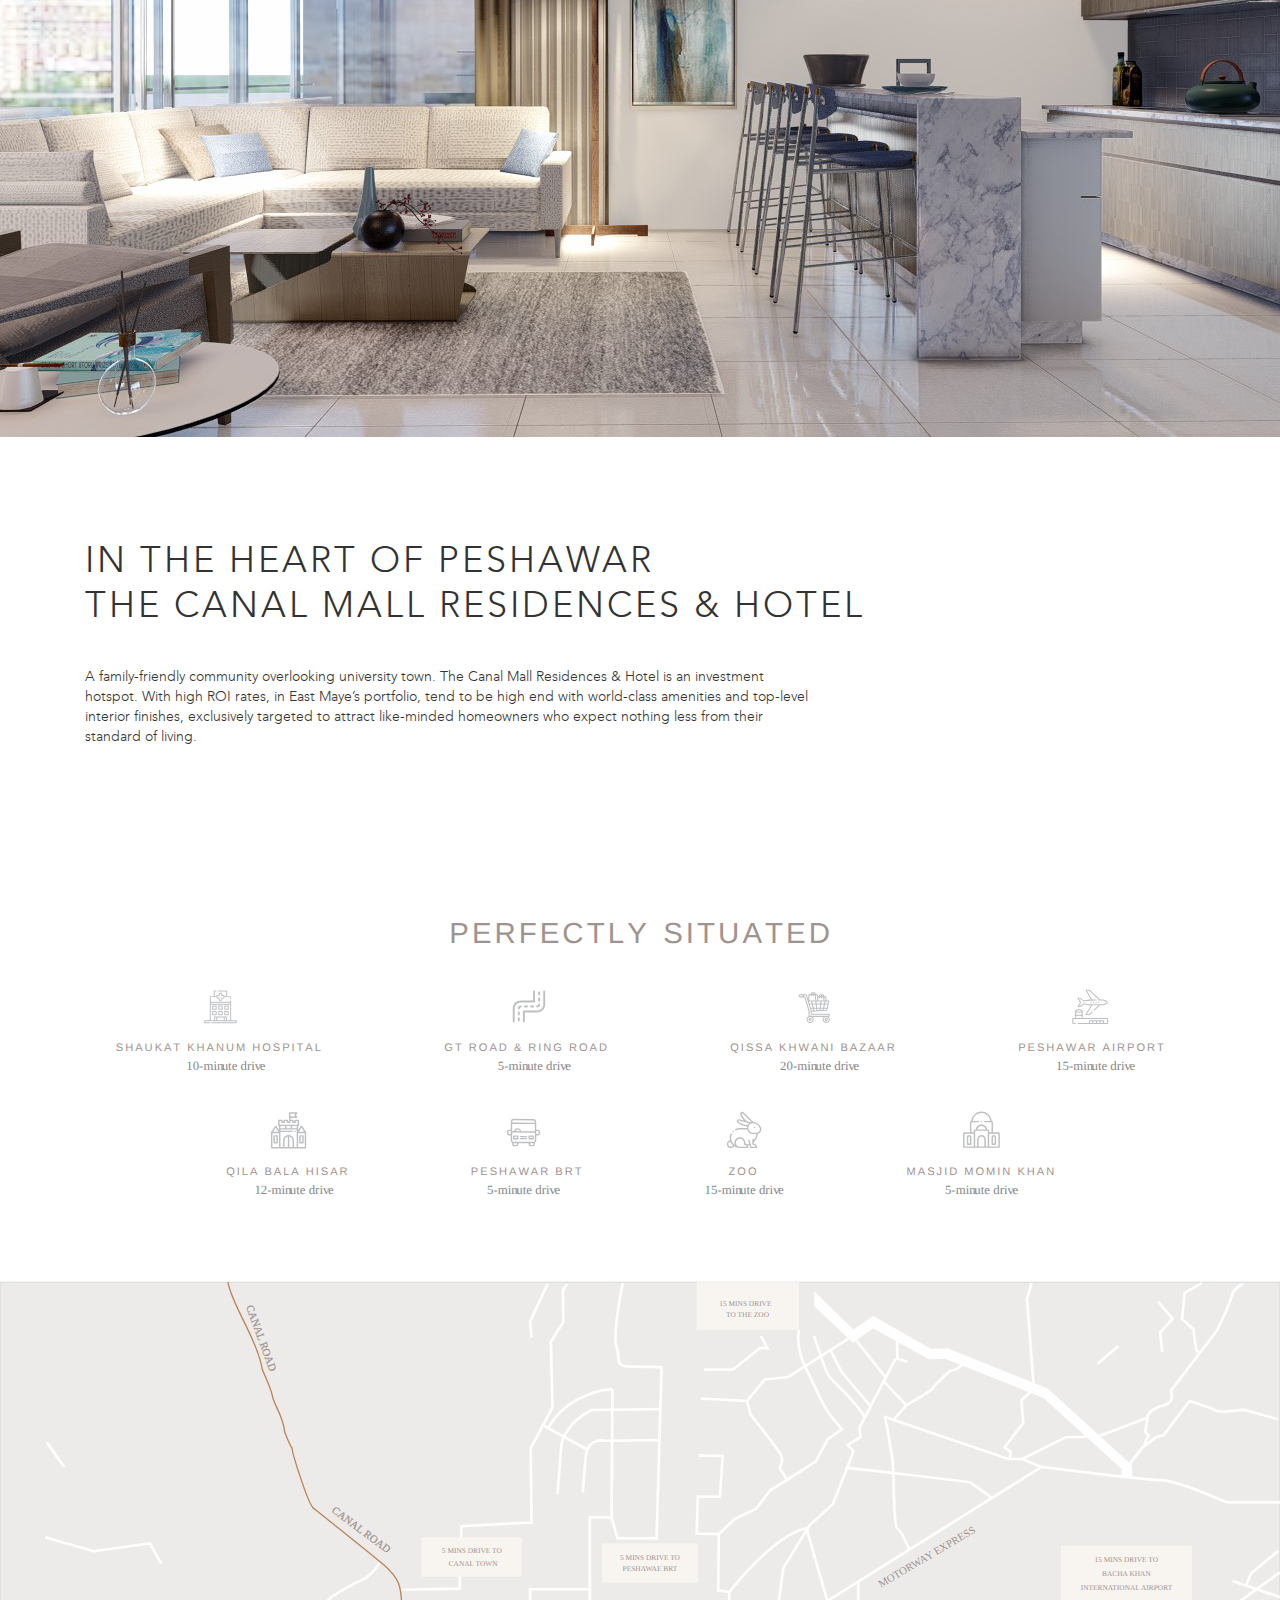
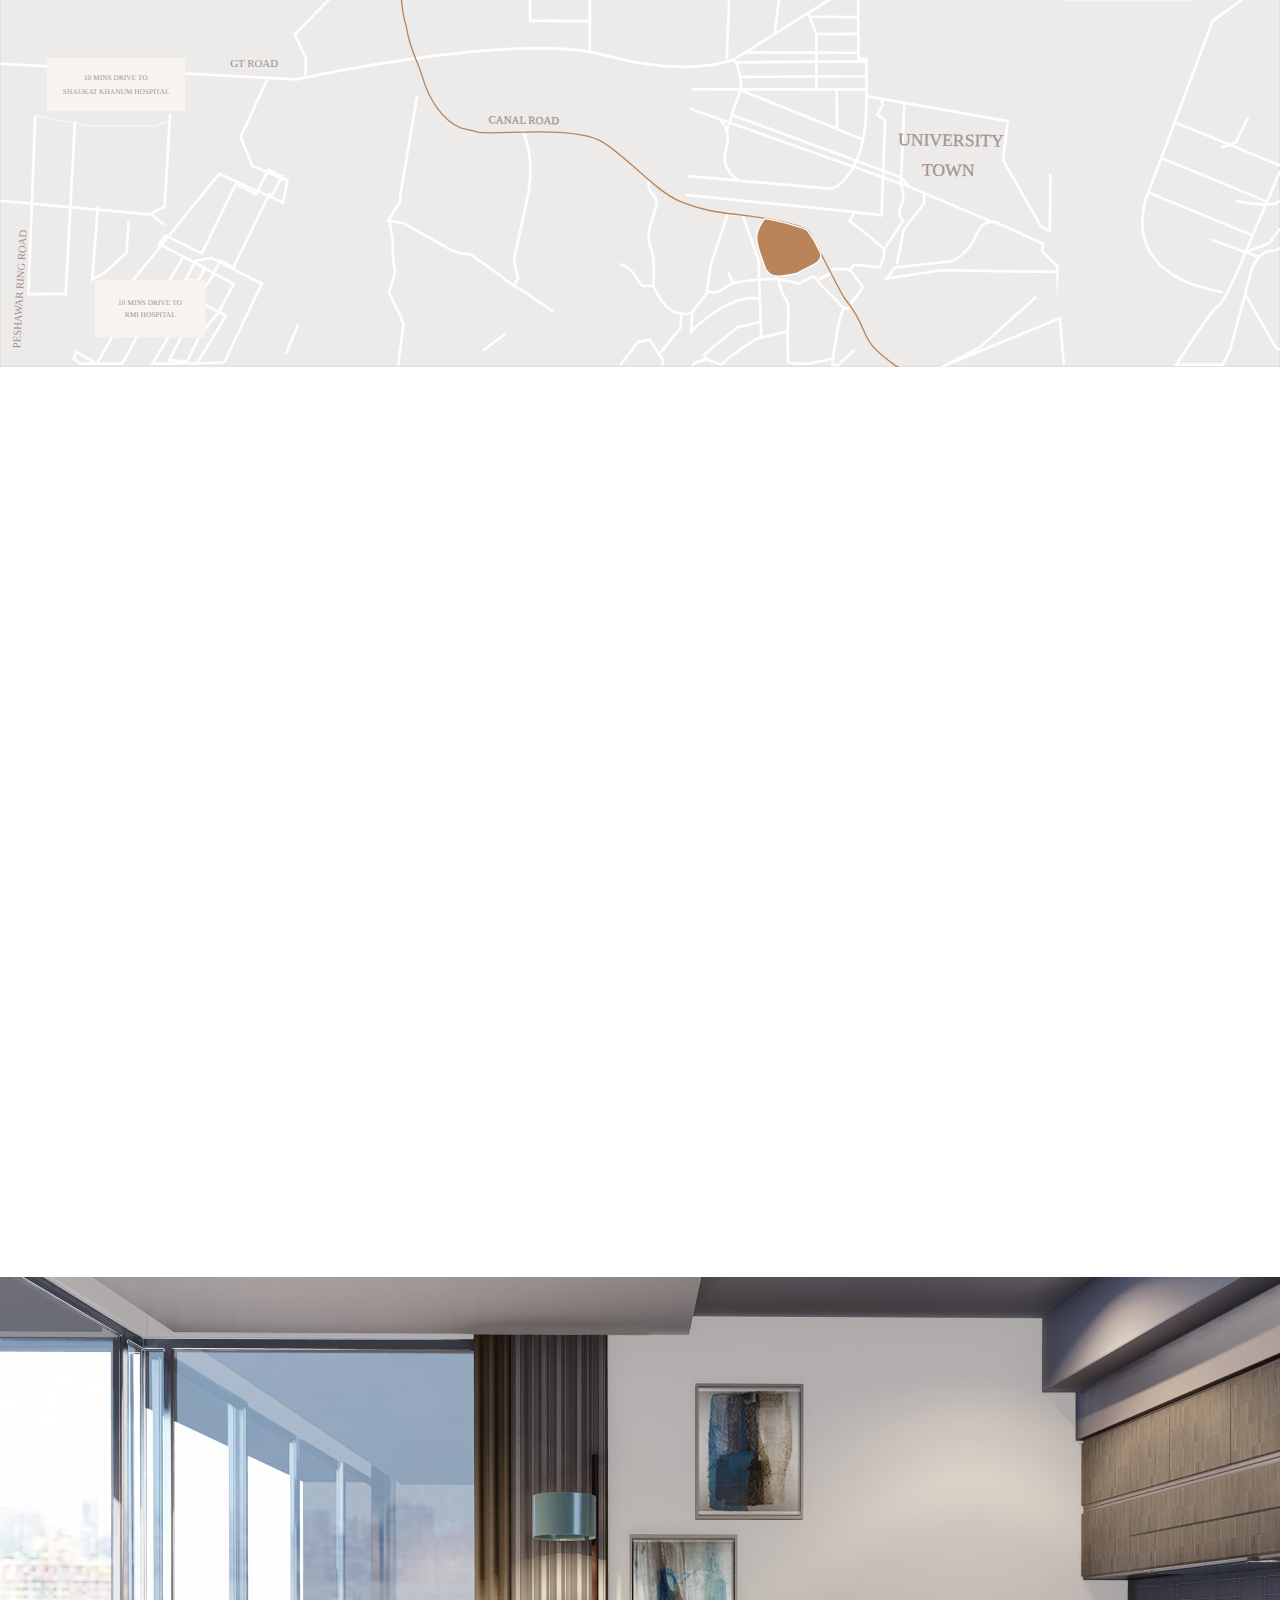
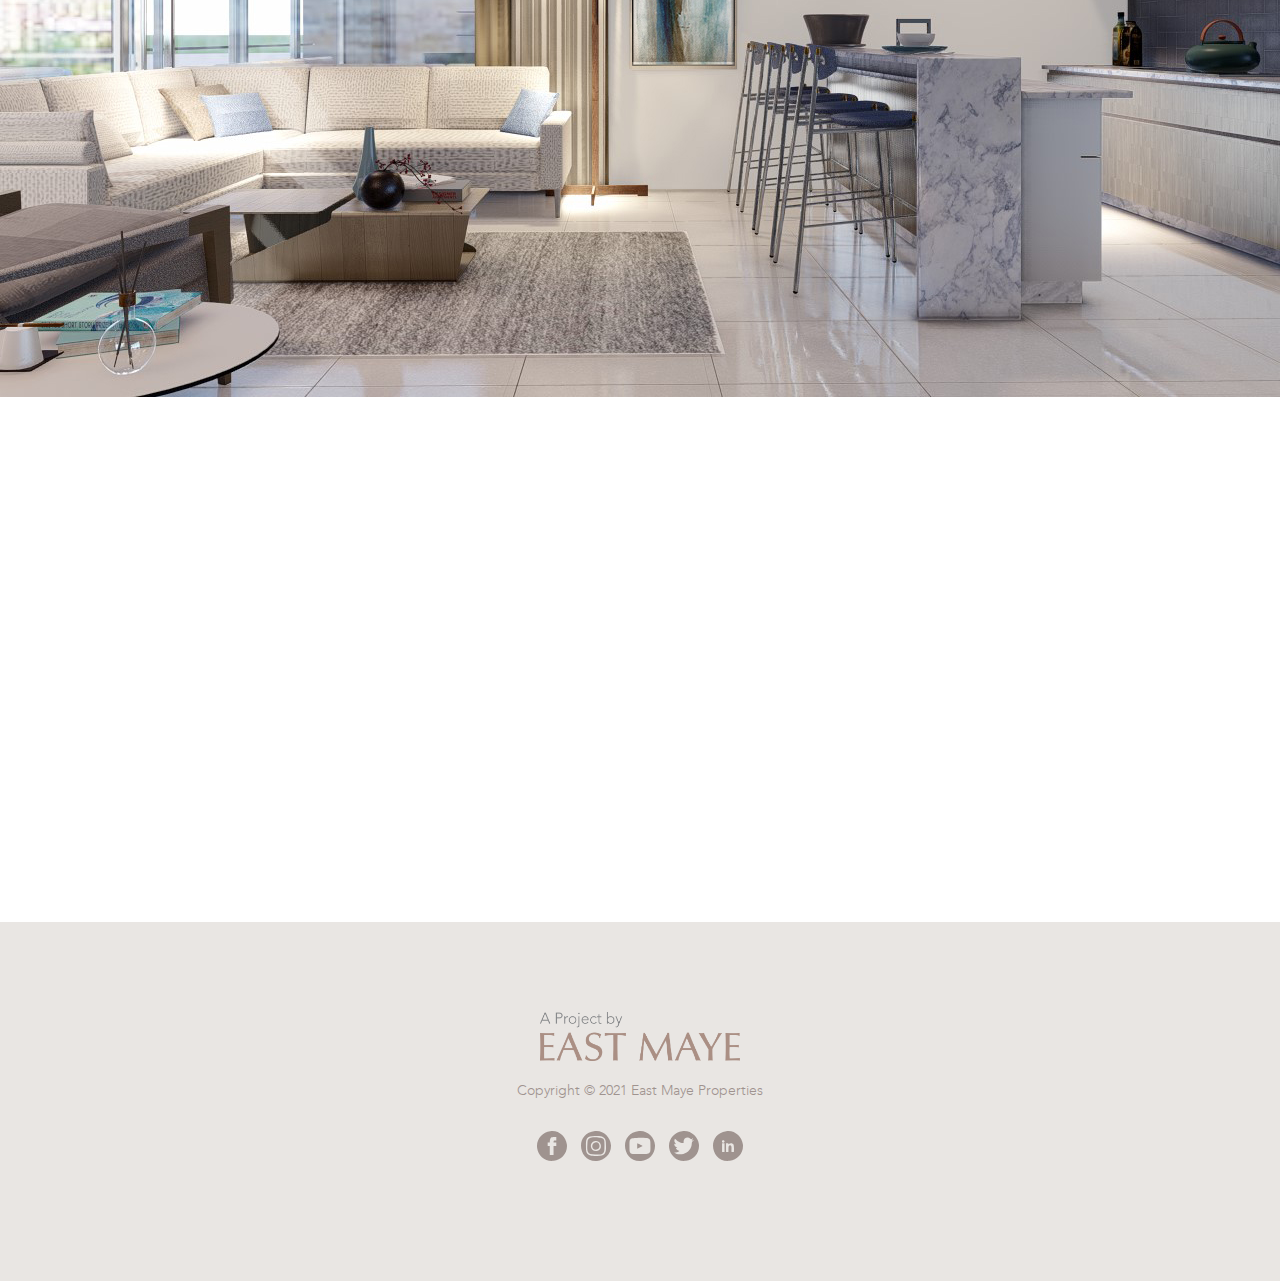
==== commit 3c12559a: "update" ====
--- a/index.html
+++ b/index.html
@@ -396,7 +396,7 @@
             <a onclick="loadDynamicContentModal('form-download0e2a.html?Project=The%20Sloane&amp;utm_sub_source='+utm_sub_source+'&amp;utm_medium='+utm_medium+'&amp;utm_campaign='+utm_campaign)" class="btn-modal-target cta-btn">DOWNLOAD BROCHURE</a>
           </div>
 
-          <div class="col-md-12 img-wide" style="padding-top: 60px;">
+          <div class="col-md-12 img-wide" style="padding-top: 85px;">
             <img src="images/amenities/es1.jpg" width="100%">
           </div>
           
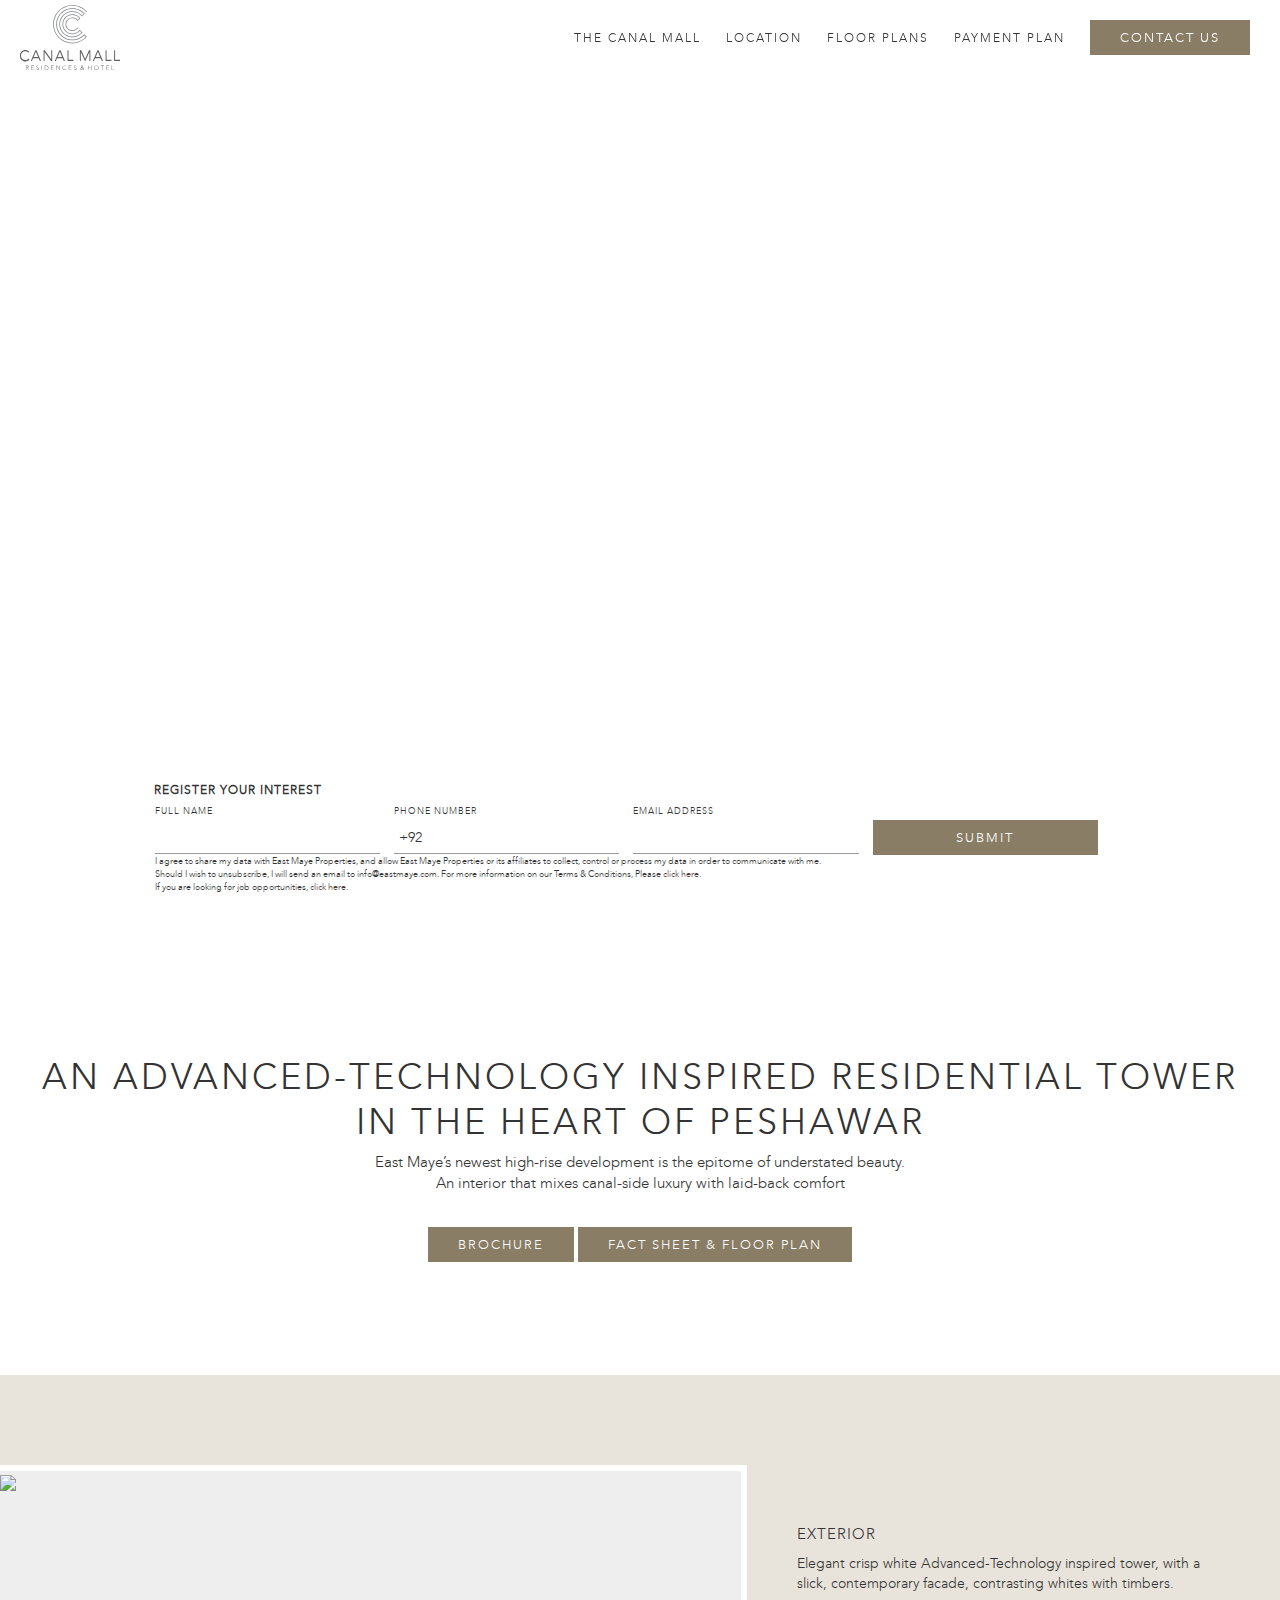
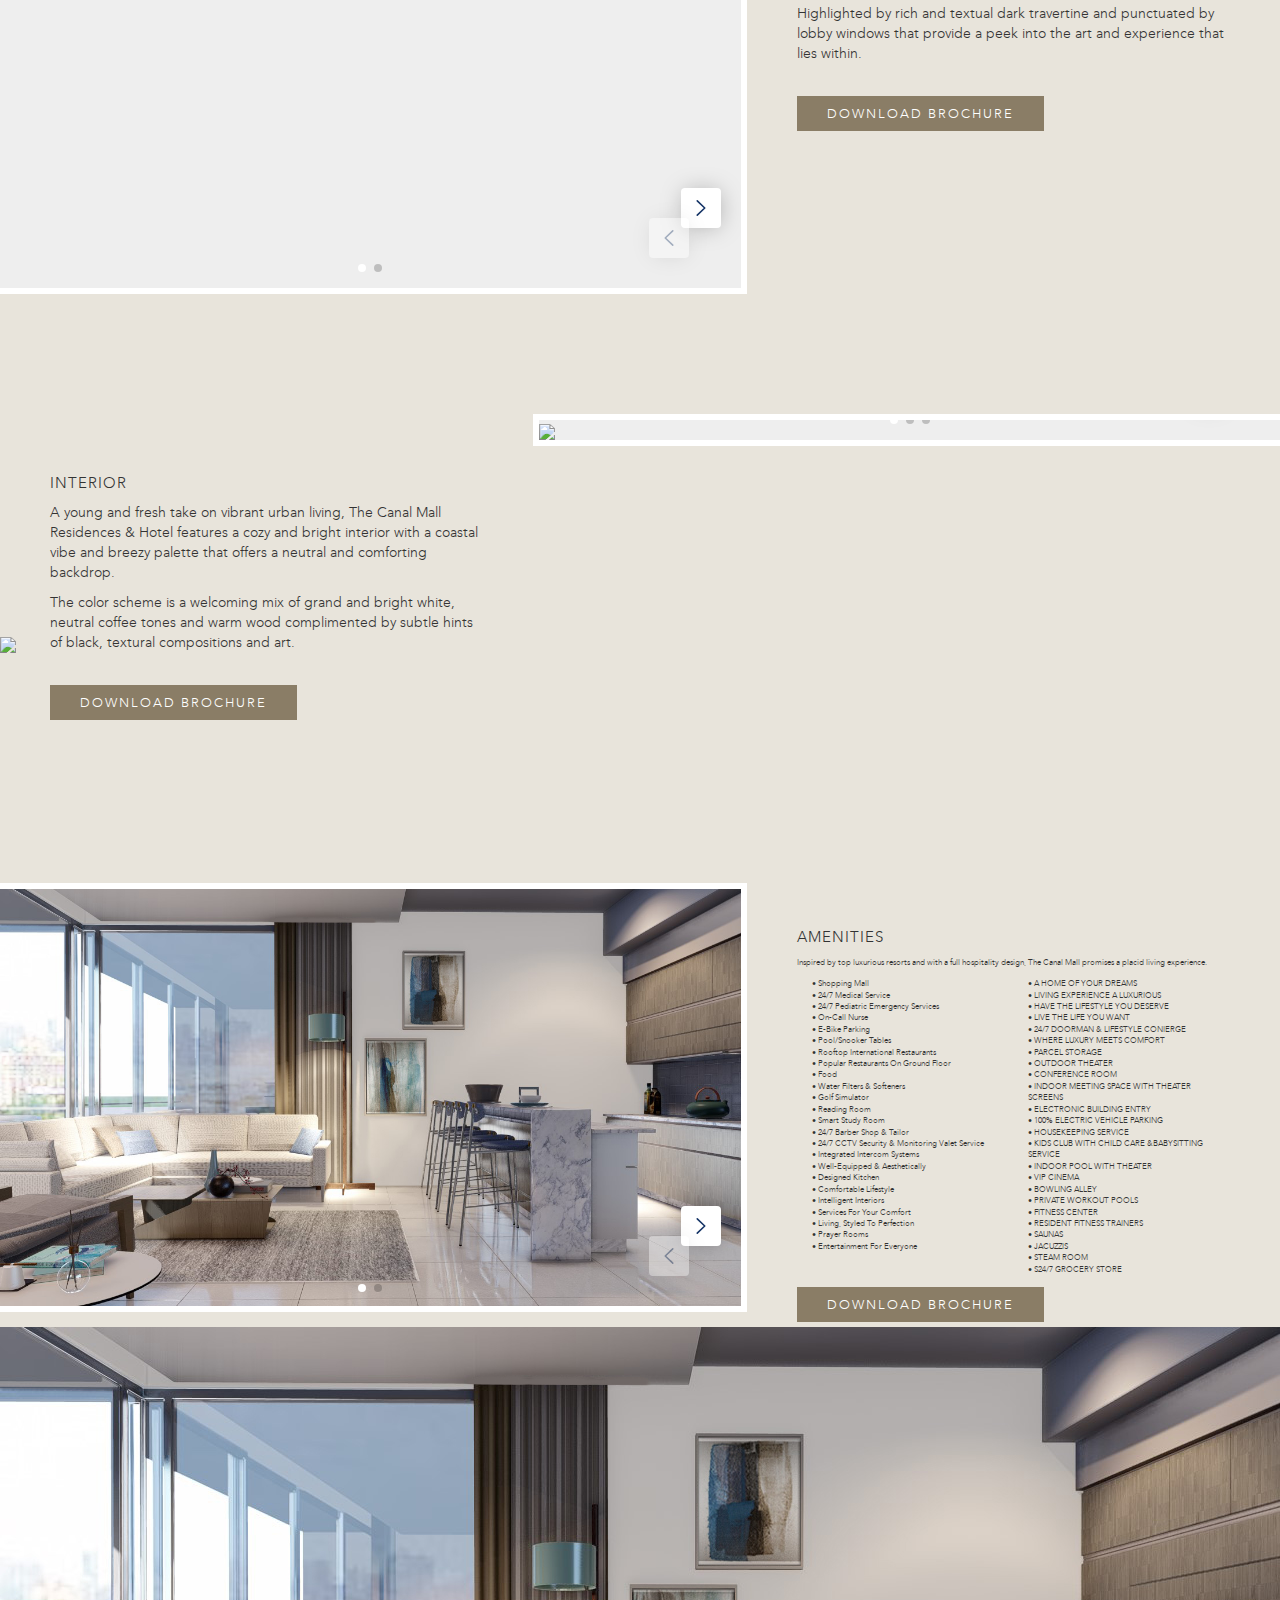
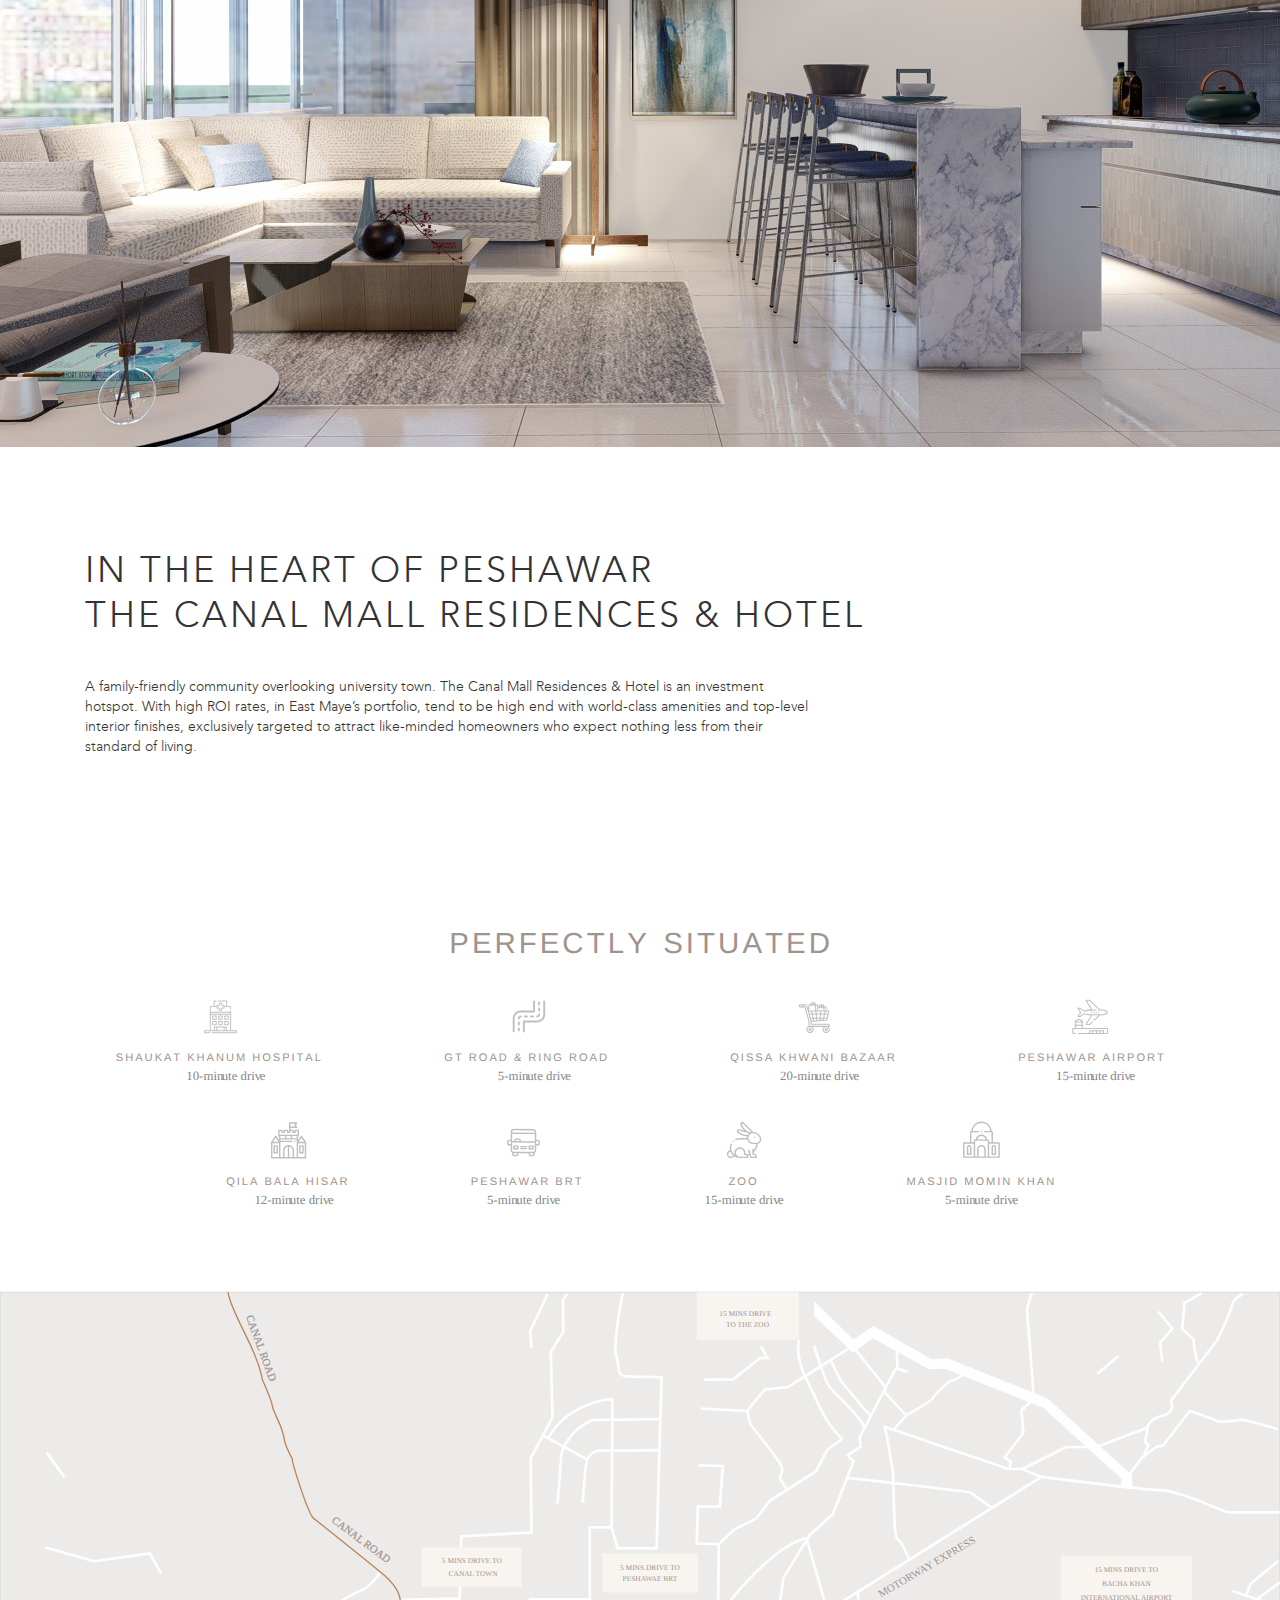
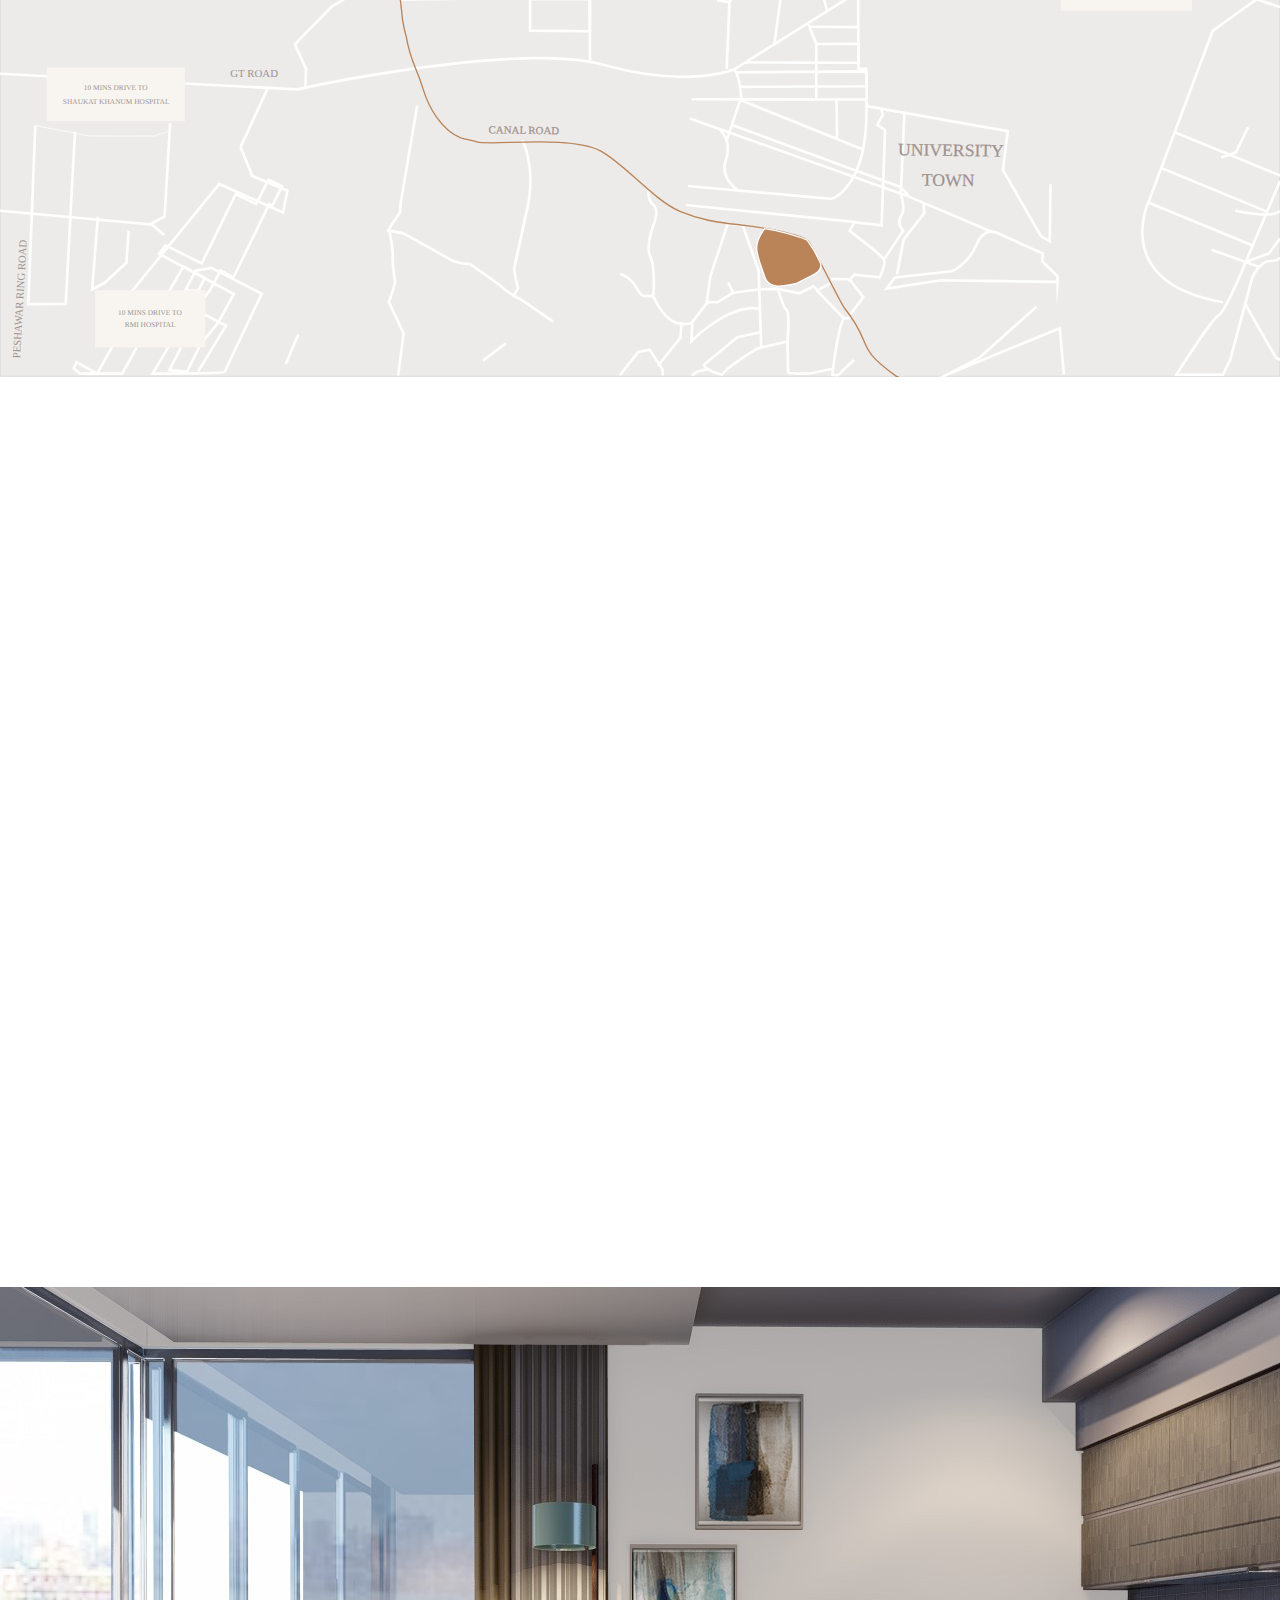
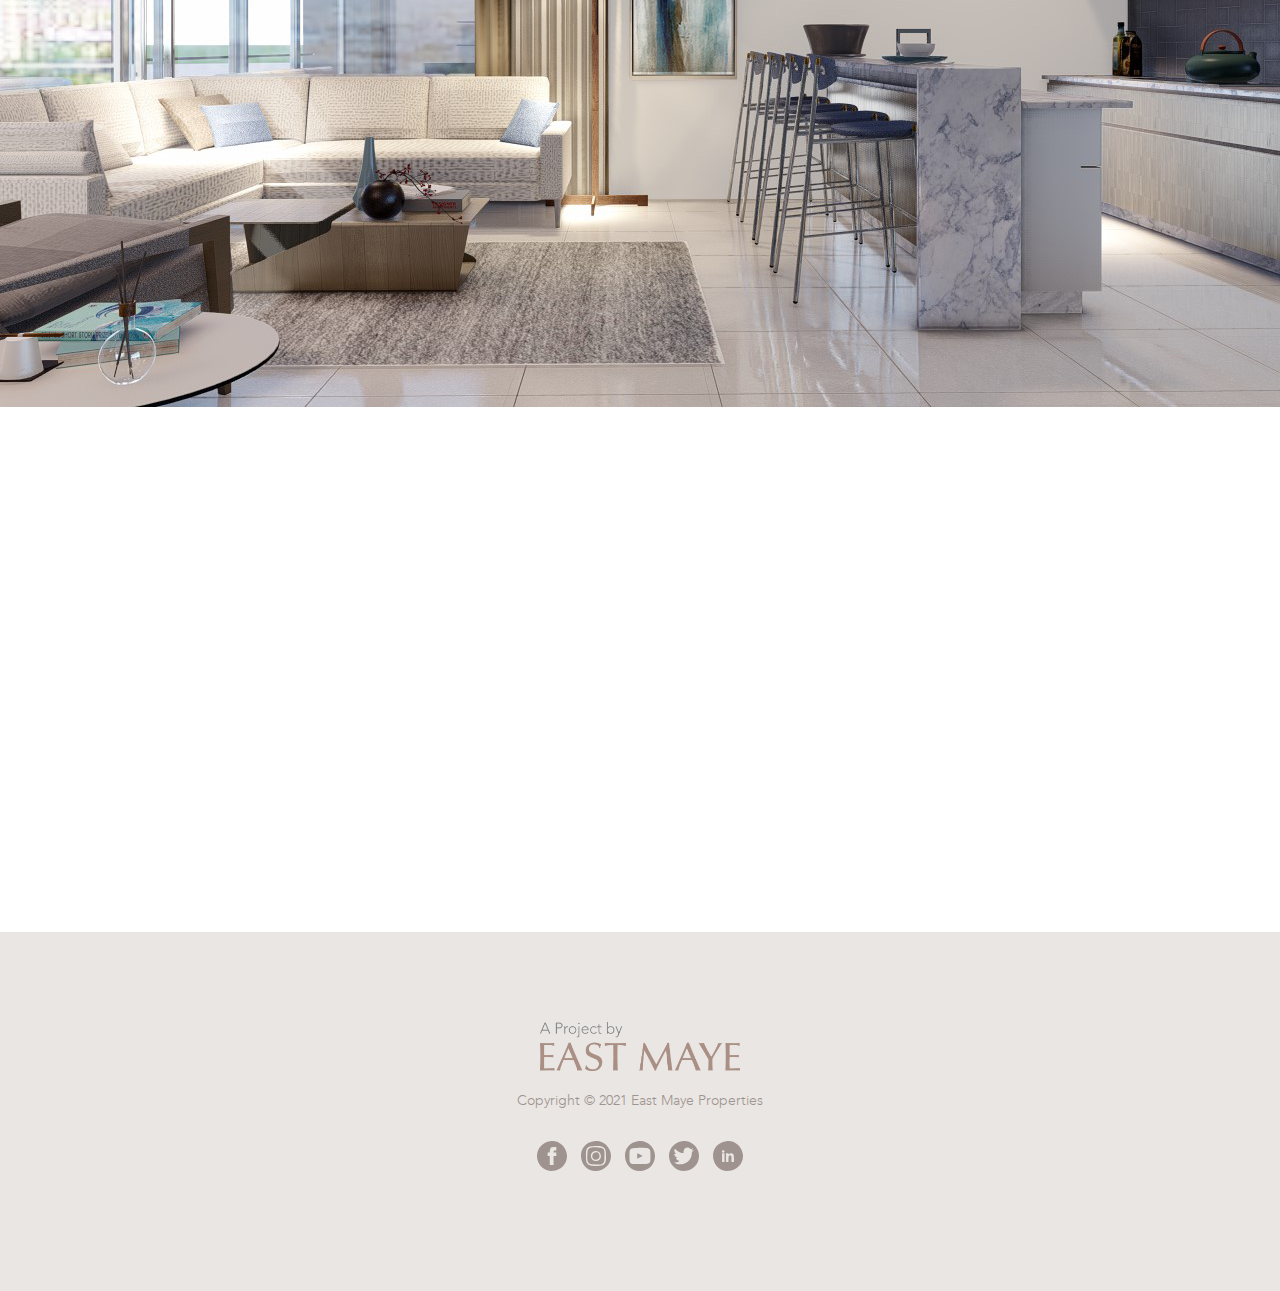
==== commit d035f28a: "up" ====
--- a/index.html
+++ b/index.html
@@ -329,7 +329,7 @@
                     </div>
                   </div>
           </div>
-          <div class="col-md-5 project-desc" style="padding-top: 35px !important;">
+           <div class="col-md-5 project-desc" style="padding-top: 35px !important;">
      <h3>AMENITIES</h3>
     <p>Inspired by top luxurious resorts and with a full hospitality design, The Canal Mall promises a placid living experience.</p>
   <div class="row">
@@ -396,9 +396,10 @@
             <a onclick="loadDynamicContentModal('form-download0e2a.html?Project=The%20Sloane&amp;utm_sub_source='+utm_sub_source+'&amp;utm_medium='+utm_medium+'&amp;utm_campaign='+utm_campaign)" class="btn-modal-target cta-btn">DOWNLOAD BROCHURE</a>
           </div>
 
-          <div class="col-md-12 img-wide" style="padding-top: 85px;">
+          <div class="col-md-12 img-wide" style="padding-top: 95px;">
             <img src="images/amenities/es1.jpg" width="100%">
           </div>
+
           
     </div>
 </div>
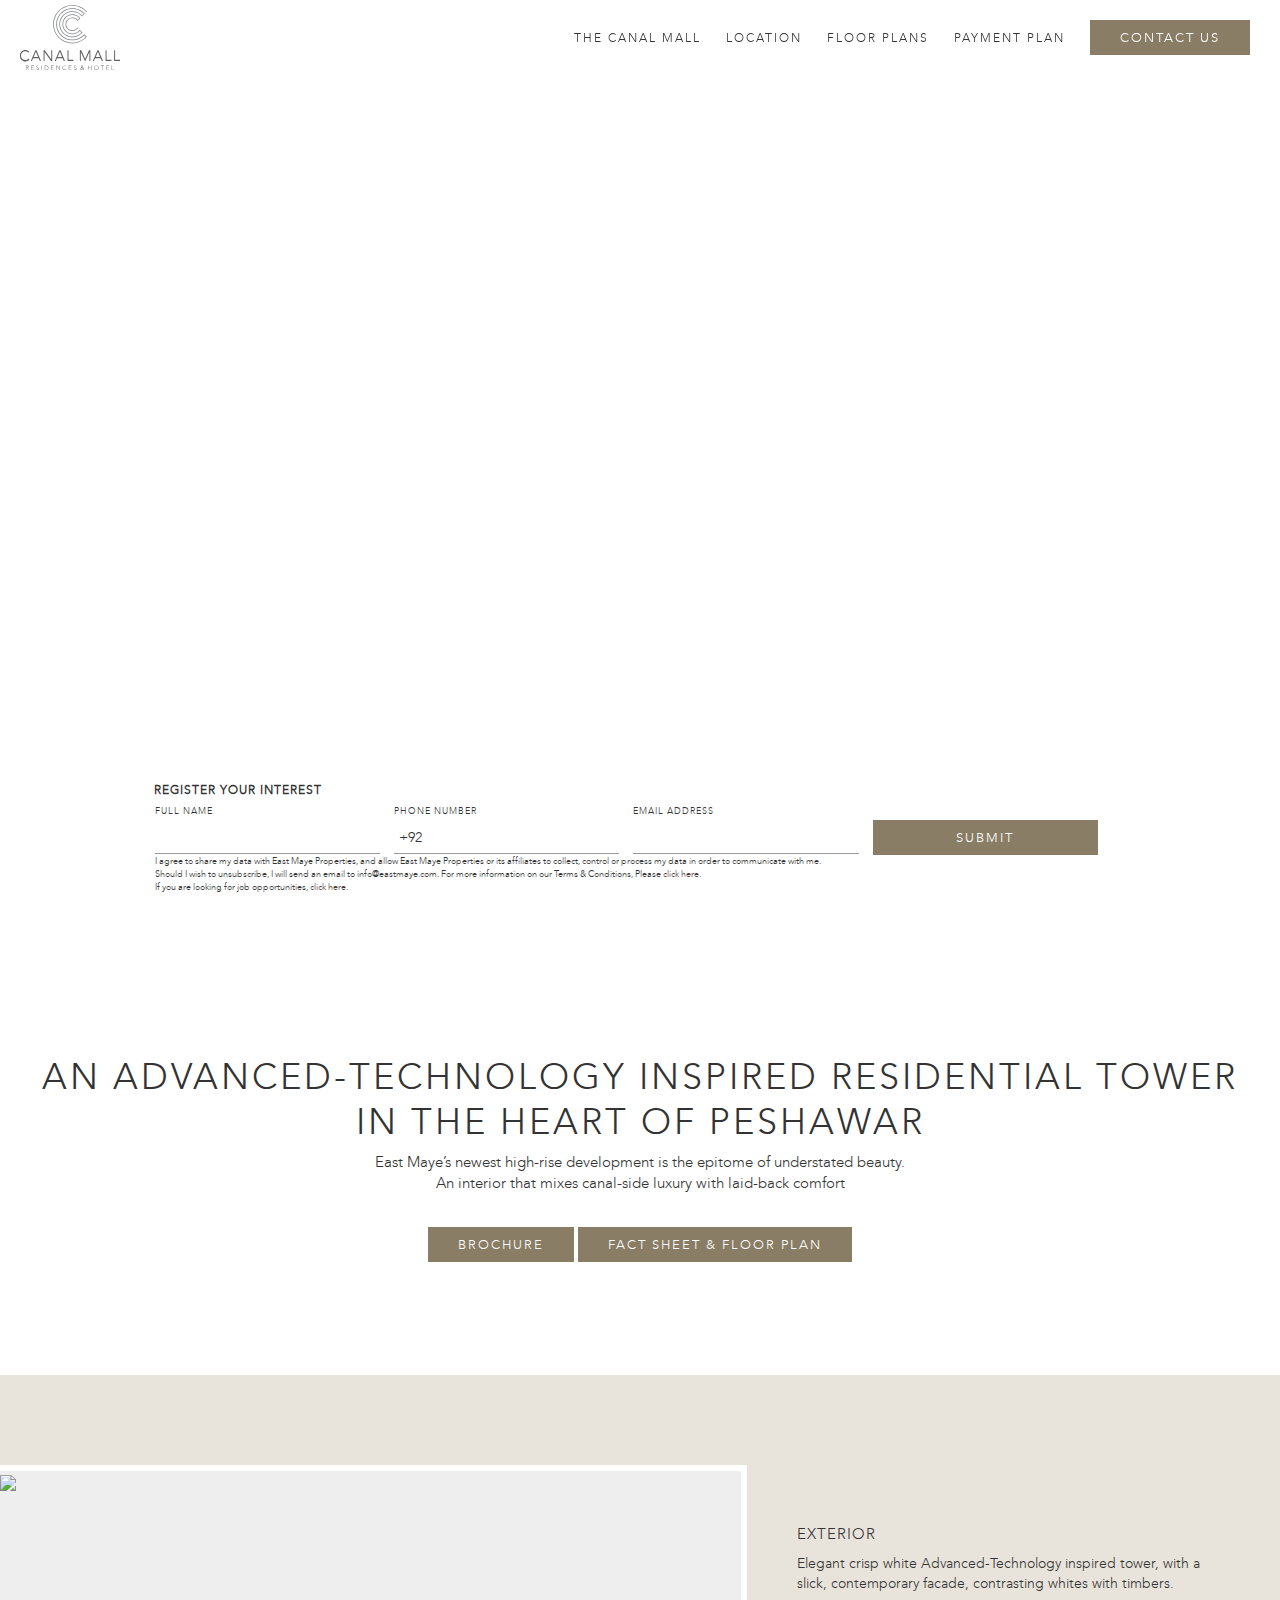
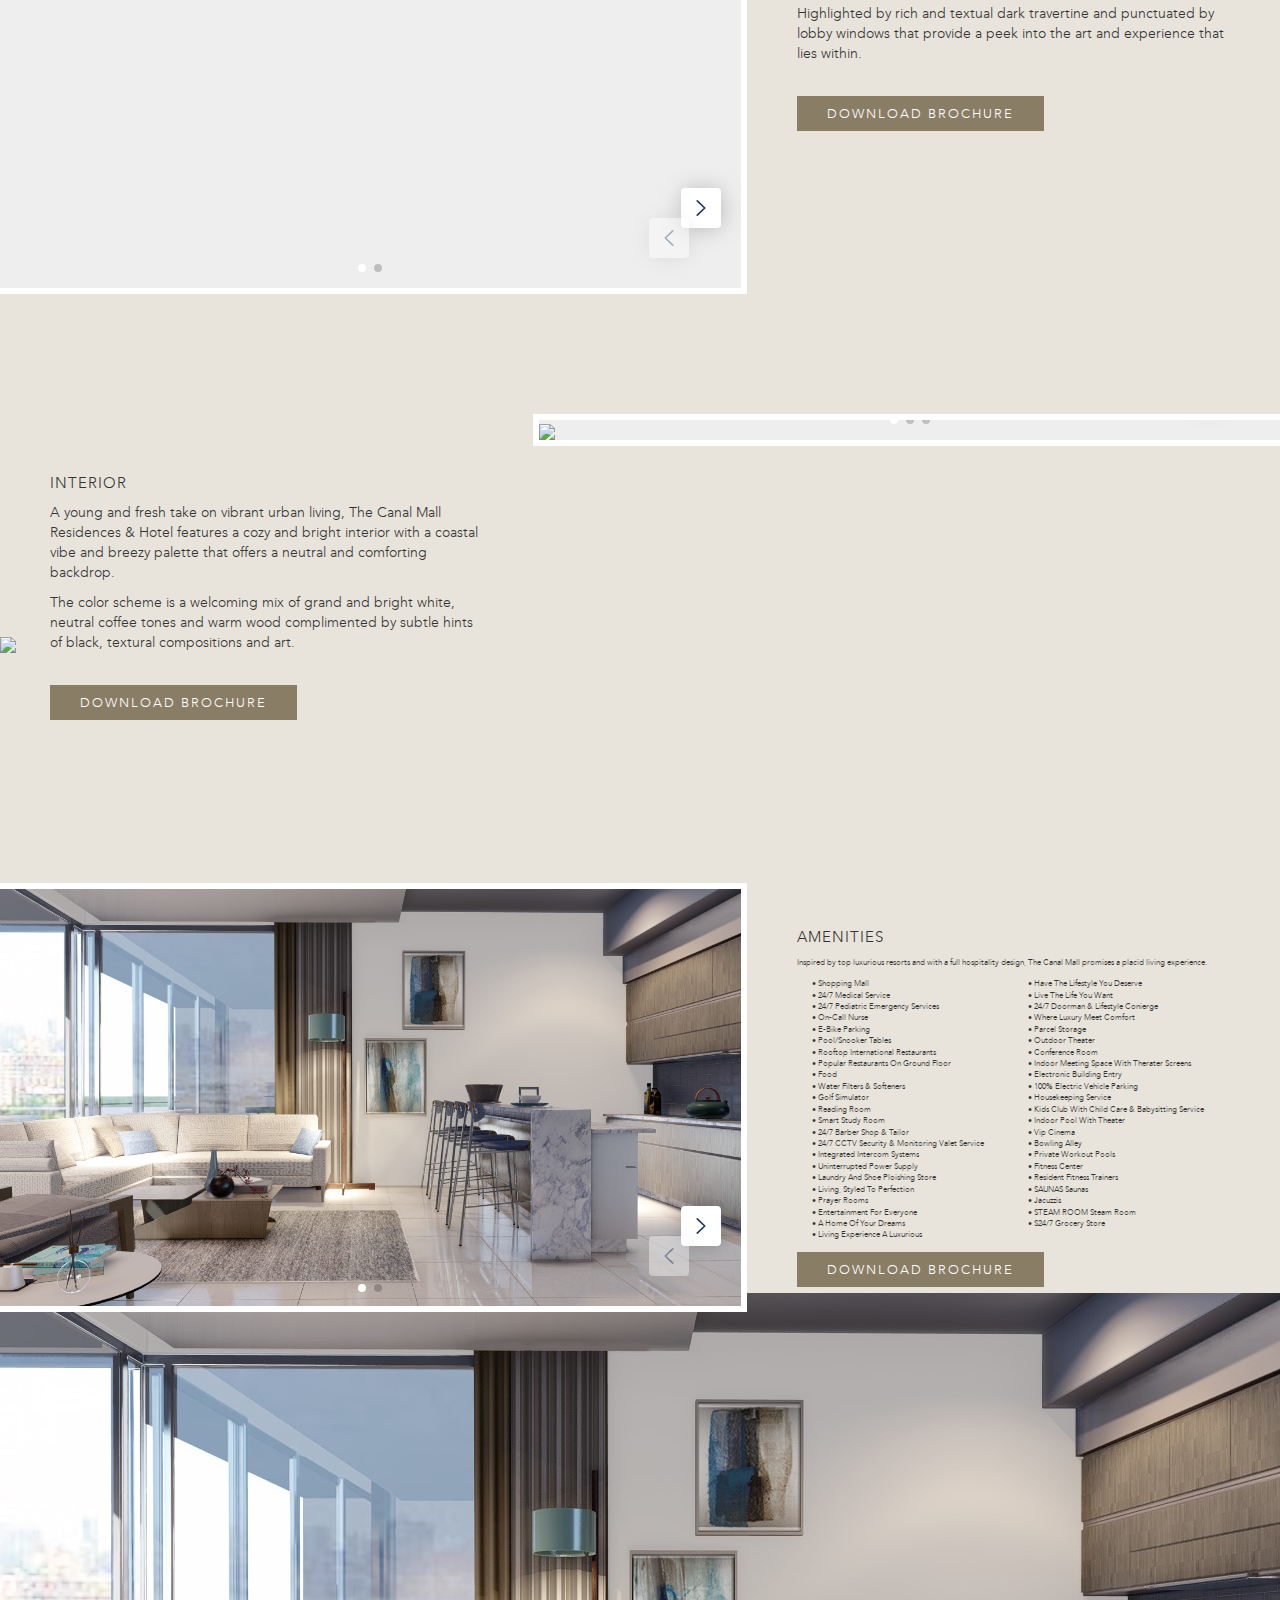
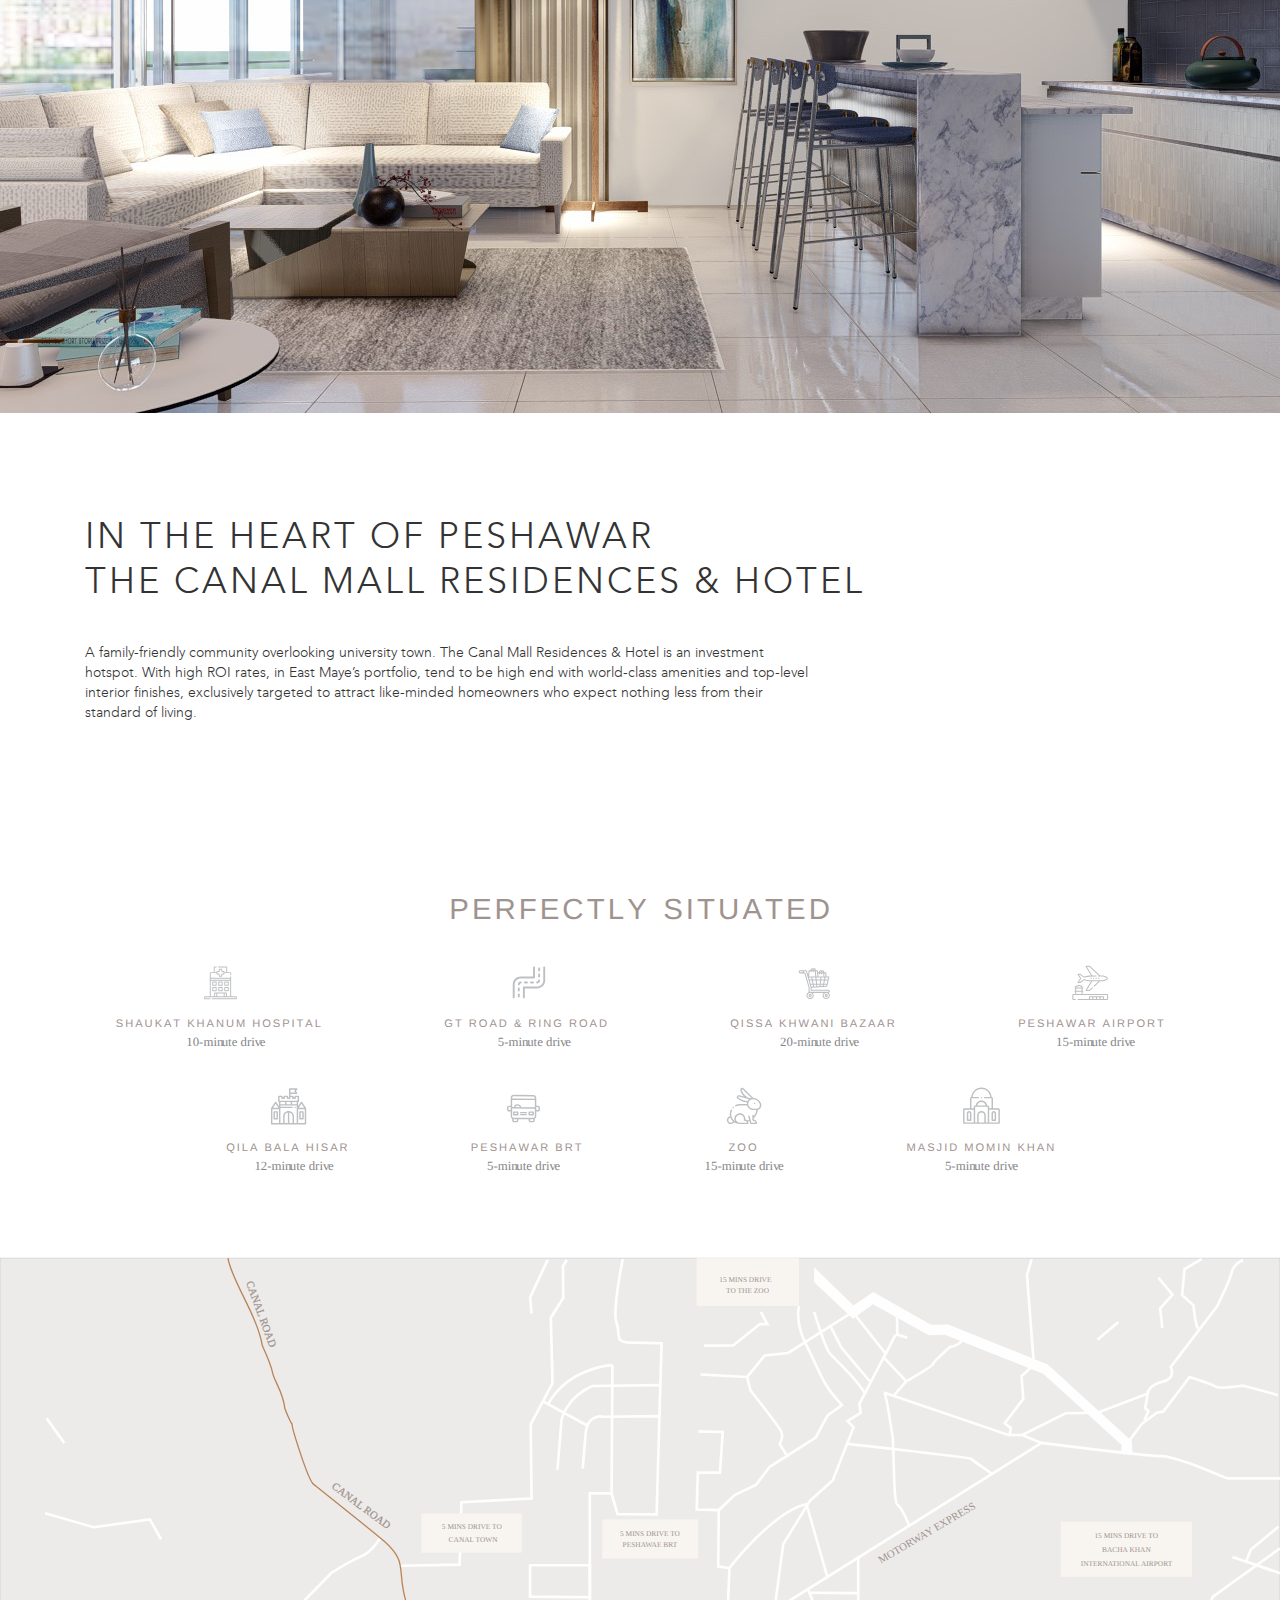
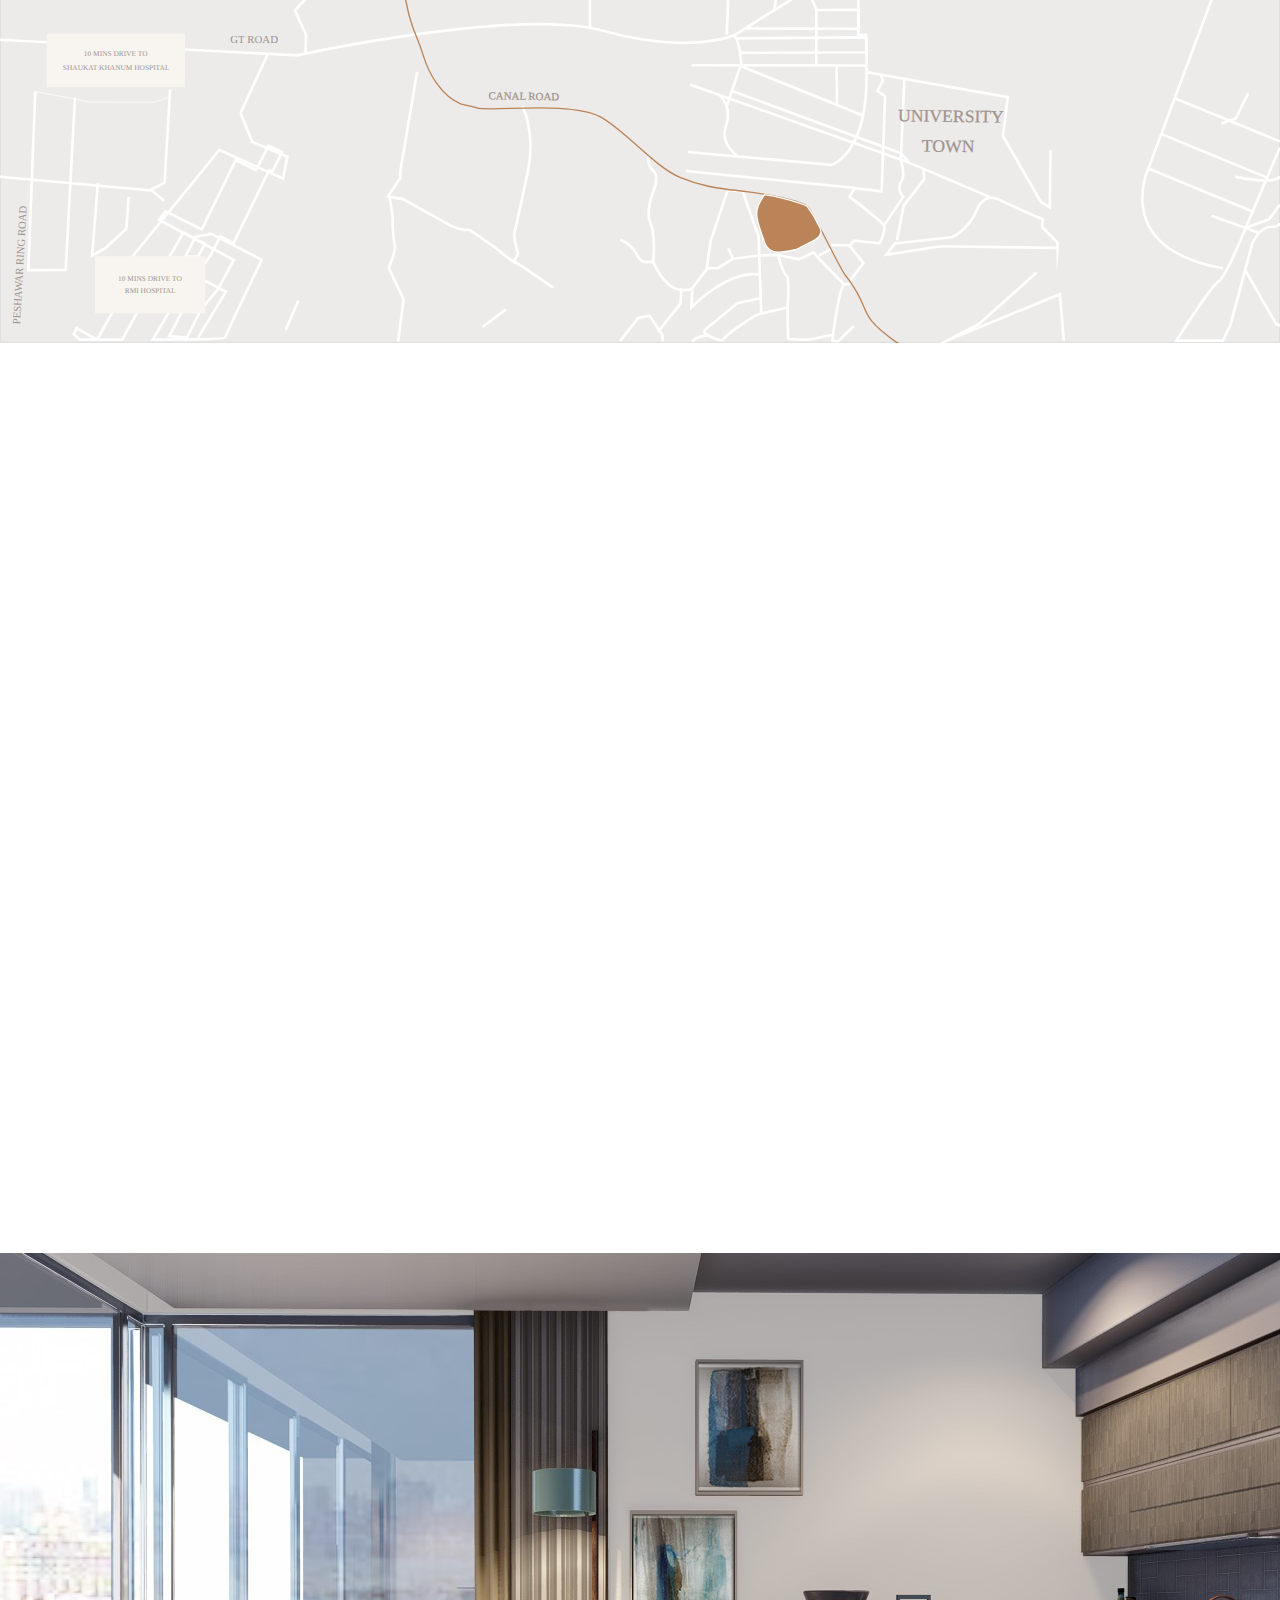
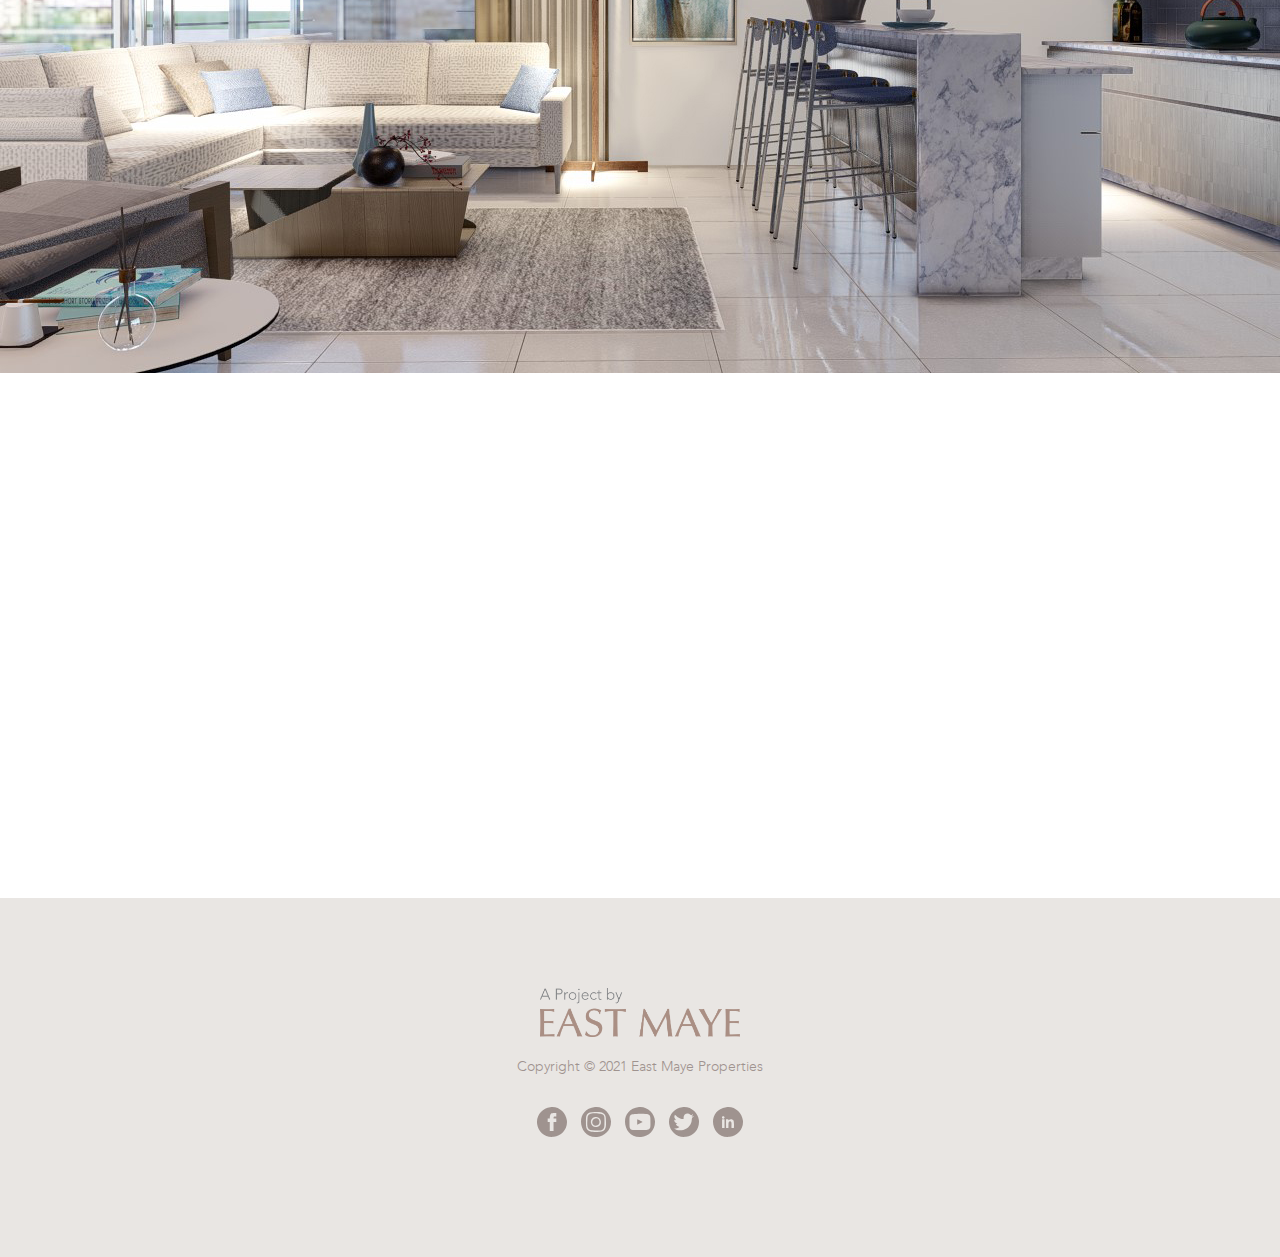
==== commit 3763bd9b: "up" ====
--- a/index.html
+++ b/index.html
@@ -329,7 +329,7 @@
                     </div>
                   </div>
           </div>
-           <div class="col-md-5 project-desc" style="padding-top: 35px !important;">
+            <div class="col-md-5 project-desc" style="padding-top: 35px !important;">
      <h3>AMENITIES</h3>
     <p>Inspired by top luxurious resorts and with a full hospitality design, The Canal Mall promises a placid living experience.</p>
   <div class="row">
@@ -351,42 +351,40 @@
  <li>•  24/7 Barber Shop & Tailor </li>
  <li>•  24/7 CCTV Security & Monitoring Valet Service </li>
  <li>•  Integrated Intercom Systems </li>
- <li>•  Well-Equipped & Aesthetically </li>
- <li>•  Designed Kitchen </li>
- <li>•  Comfortable Lifestyle </li>
- <li>•  Intelligent Interiors </li>
- <li>•  Services For Your Comfort </li>
+ <li>•  Uninterrupted Power Supply </li>
+ <li>•  Laundry And Shoe Ploishing Store</li>
  <li>•  Living, Styled To Perfection</li>
  <li>•  Prayer Rooms </li>
  <li>•  Entertainment For Everyone </li>
+ <li>•  A Home Of Your Dreams</li>
+ <li>•  Living Experience A Luxurious </li>
             </ul>
       </div>
   <div class="col-md-6">
 <ul>
- <li>• A HOME OF YOUR DREAMS </li>
- <li>• LIVING EXPERIENCE A LUXURIOUS  </li>
- <li>• HAVE THE LIFESTYLE YOU DESERVE  </li>
- <li>• LIVE THE LIFE YOU WANT </li>
- <li>• 24/7 DOORMAN & LIFESTYLE CONIERGE  </li>
- <li>• WHERE LUXURY MEETS COMFORT  </li>
- <li>• PARCEL STORAGE </li>
- <li>• OUTDOOR THEATER </li>
- <li>• CONFERENCE ROOM </li>
- <li>• INDOOR MEETING SPACE WITH THEATER SCREENS  </li>
- <li>• ELECTRONIC BUILDING ENTRY </li>
- <li>• 100% ELECTRIC VEHICLE PARKING  </li>
- <li>• HOUSEKEEPING SERVICE </li>
- <li>• KIDS CLUB WITH CHILD CARE &BABYSITTING SERVICE  </li>
- <li>• INDOOR POOL WITH THEATER </li>
- <li>• VIP CINEMA </li>
- <li>• BOWLING ALLEY </li>
- <li>• PRIVATE WORKOUT POOLS </li>
- <li>• FITNESS CENTER </li>
- <li>• RESIDENT FITNESS TRAINERS </li> 
- <li>• SAUNAS </li>
- <li>• JACUZZIS </li>
- <li>• STEAM ROOM </li>
- <li>• S24/7 GROCERY STORE </li>
+ 
+ <li>• Have The Lifestyle You Deserve </li>
+ <li>• Live The Life You Want </li>
+ <li>• 24/7 Doorman & Lifestyle Conierge</li>
+ <li>• Where Luxury Meet Comfort </li>
+ <li>• Parcel Storage </li>
+ <li>• Outdoor Theater </li>
+ <li>• Conference Room </li>
+ <li>• Indoor Meeting Space With Therater Screens </li>
+ <li>• Electronic Building Entry </li>
+ <li>• 100% Electric Vehicle Parking  </li>
+ <li>• Housekeeping Service </li>
+ <li>• Kids Club With Child Care & Babysitting Service  </li>
+ <li>• Indoor Pool With Theater </li>
+ <li>• Vip Cinema </li>
+ <li>• Bowling Alley </li>
+ <li>• Private Workout Pools</li>
+ <li>• Fitness Center </li>
+ <li>• Resident Fitness Trainers </li> 
+ <li>• SAUNAS Saunas</li>
+ <li>• Jacuzzis</li>
+ <li>• STEAM ROOM Steam Room </li>
+ <li>• S24/7 Grocery Store</li>
   </ul>
               </div>
             
